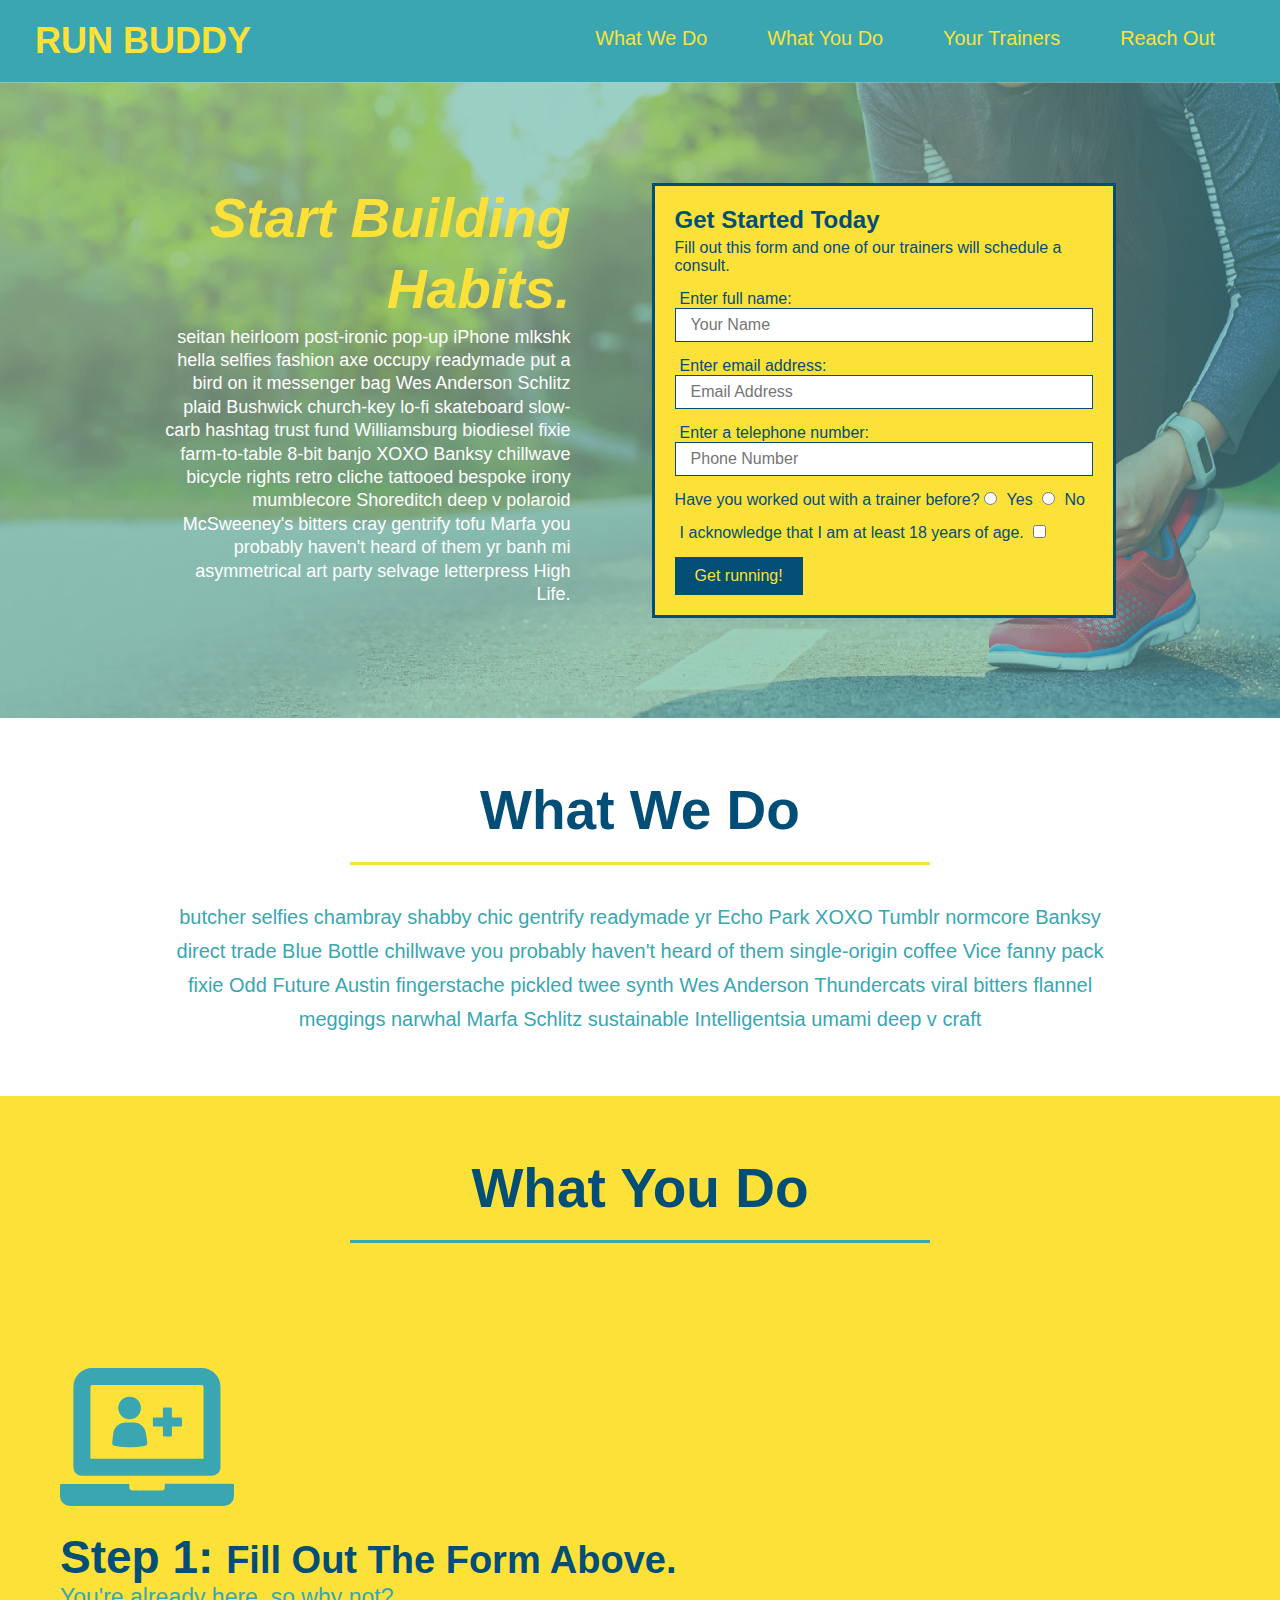
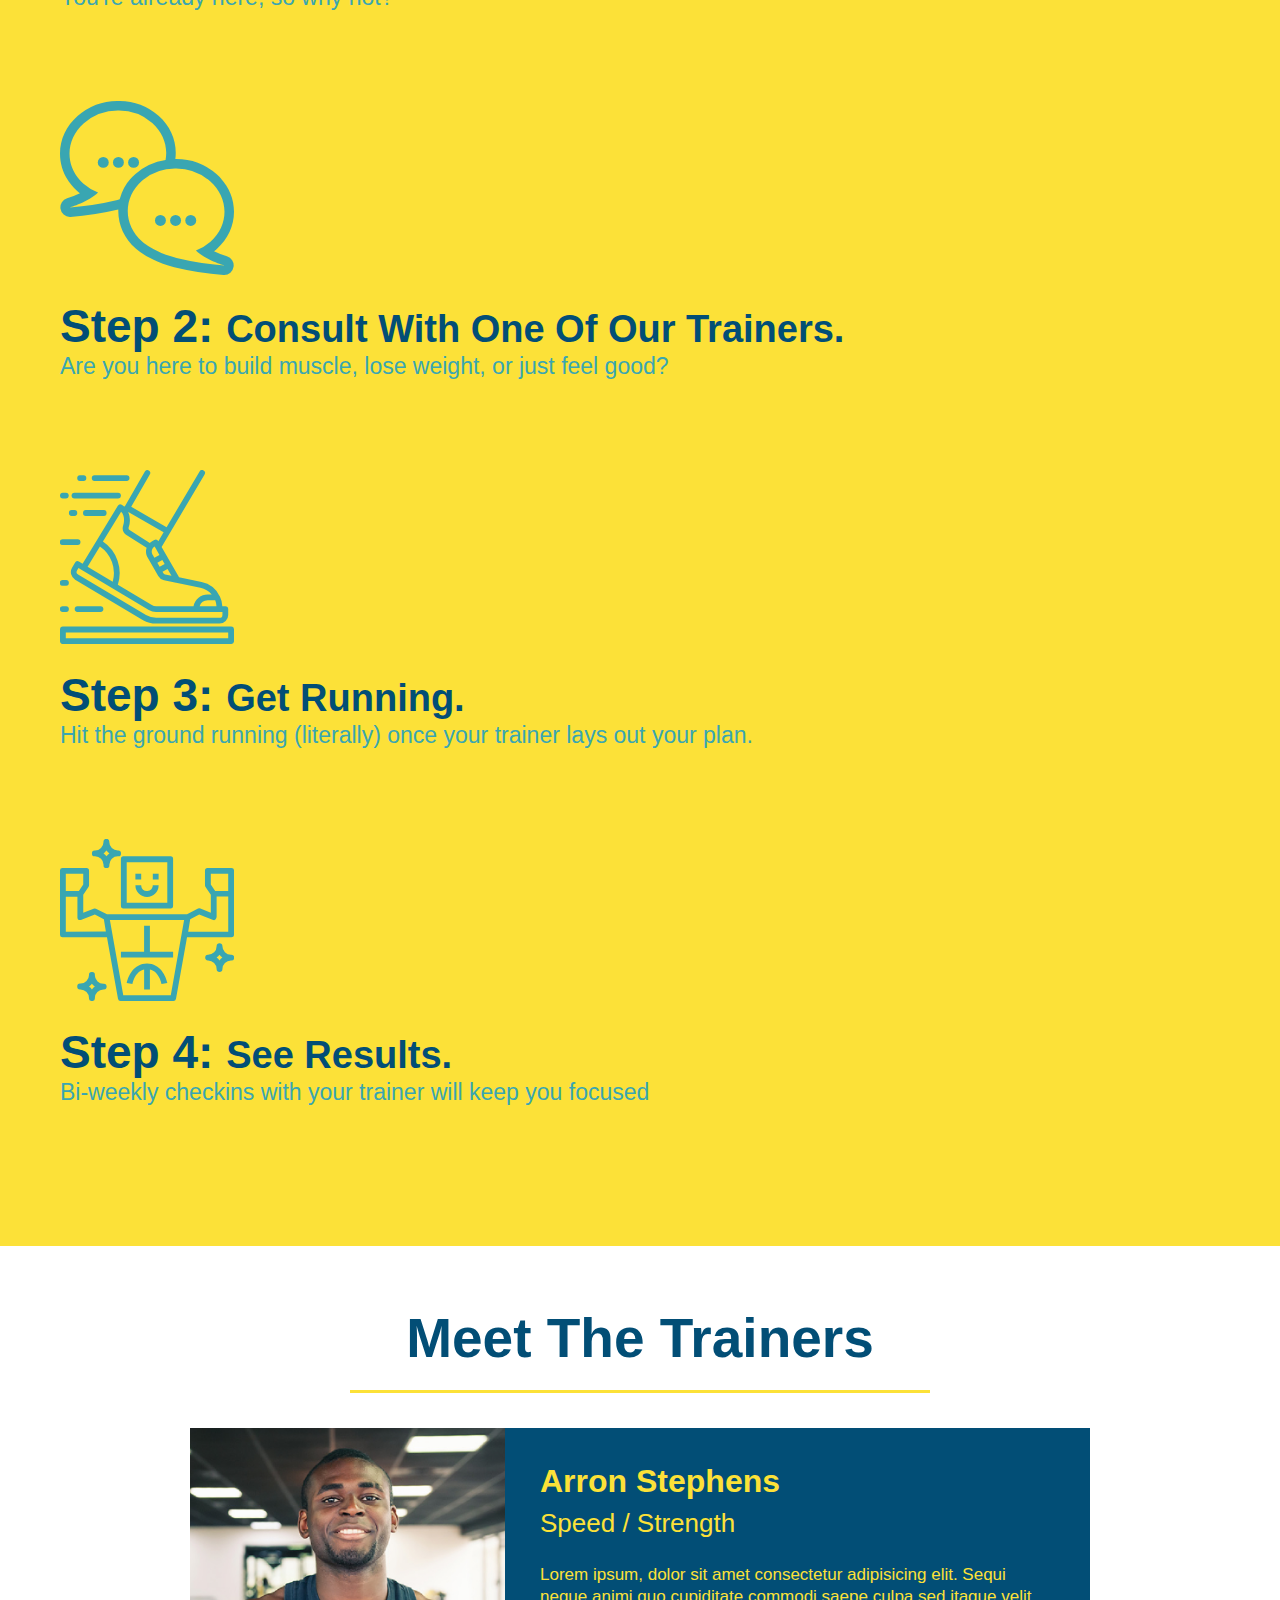
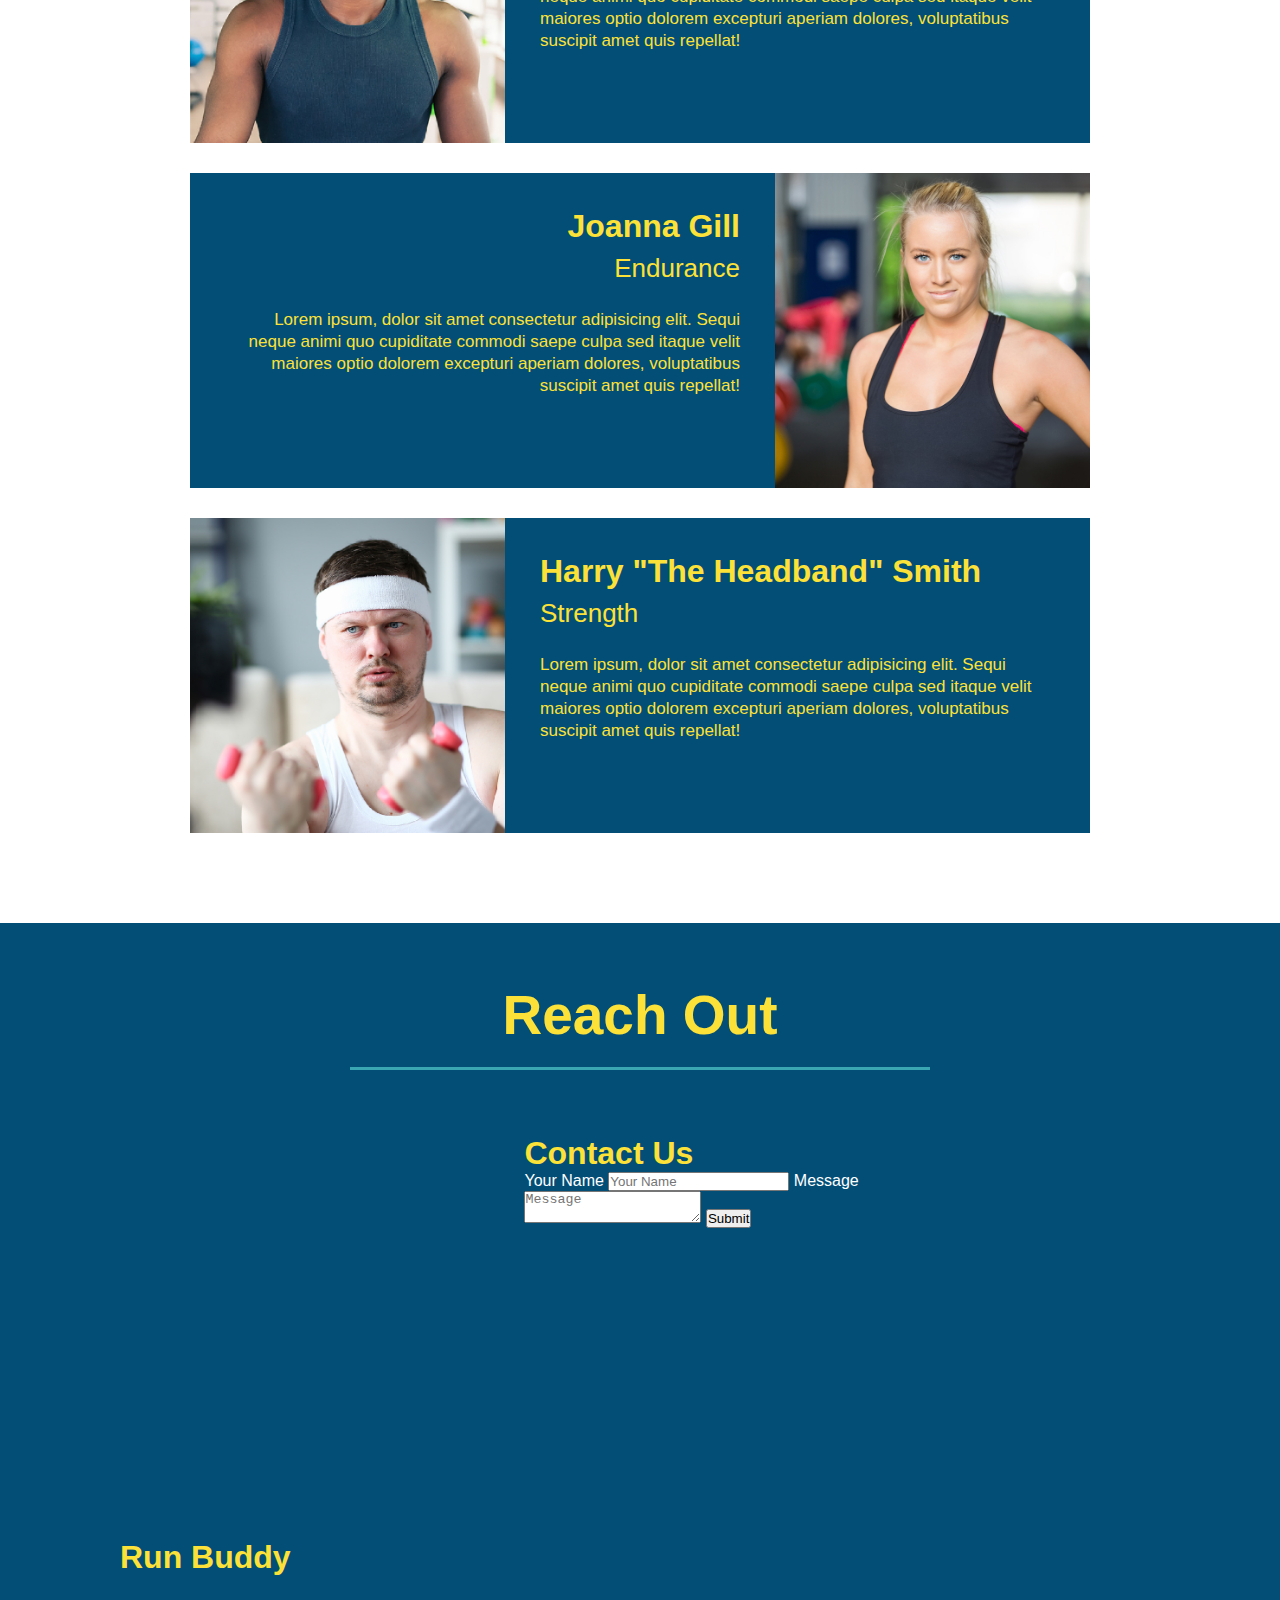
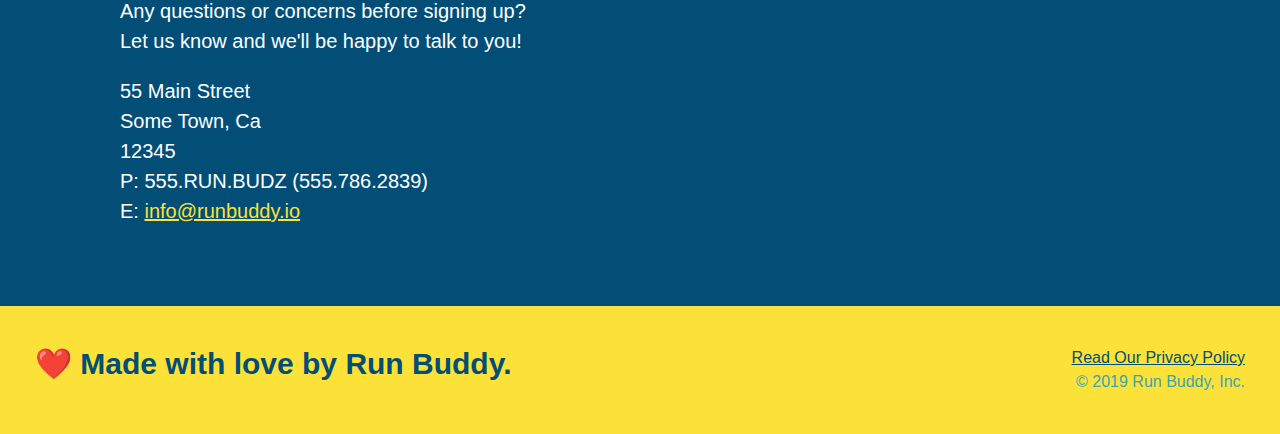
==== index.html @ 42b02ca9 "made many things flex" ====
<!DOCTYPE html>
<html lang="en">
  <head>
    <meta charset="UTF-8" />
    <link rel="stylesheet" href="./assets/css/style.css">
    <title>Run Buddy</title>
  </head>
  <body>
    <!-- navigation tags - block level element -->
    <header>
      <h1>
        <a href="/">RUN BUDDY</a>
      </h1>
      <nav>
        <ul>
          <li>
            <a href="#what-we-do">What We Do</a>
          </li>
          <li>
            <a href="#what-you-do">What You Do</a>
          </li>
          <li>
            <a href="#your-trainers">Your Trainers</a>
          </li>
          <li>
            <a href="#reach-out">Reach Out</a>
          </li>
          
        </ul>
      </nav>
    </header>
    <!-- end navigation -->

    <!-- hero/jumbotron -->
    <section class="hero">
      <div class="hero-cta">
        <h2>Start Building Habits.</h2>
        <p>
          seitan heirloom post-ironic pop-up iPhone mlkshk hella selfies fashion axe occupy readymade put a bird on it
          messenger bag Wes Anderson Schlitz plaid Bushwick church-key lo-fi skateboard slow-carb hashtag trust fund
          Williamsburg biodiesel fixie farm-to-table 8-bit banjo XOXO Banksy chillwave bicycle rights retro cliche
          tattooed bespoke irony mumblecore Shoreditch deep v polaroid McSweeney's bitters cray gentrify tofu Marfa you
          probably haven't heard of them yr banh mi asymmetrical art party selvage letterpress High Life.
        </p>
      </div>

      <div class="hero-form">
        <h3>Get Started Today</h3>
        <p>Fill out this form and one of our trainers will schedule a consult.</p>
        <form>
          <label for="name">Enter full name:</label>
          <input type="text" placeholder="Your Name" id="name" name="name" class="form-input" />
          <label for="email">Enter email address:</label>
          <input type="email" placeholder="Email Address" id="email" name="email" class="form-input" />
          <label for="phone">Enter a telephone number:</label>
          <input type="tel" placeholder="Phone Number" name="phone" id="phone" class="form-input" />
          <p>
            Have you worked out with a trainer before? 
            <input type="radio" name="trainer-confirm" id="trainer-yes" />
            <label for="trainer-yes">Yes</label>
            <input type="radio" name="trainer-confirm" id="trainer-no"/>
            <label for="trainer-no">No</label>
          </p>
          <p>
            <label for="checkbox">
              I acknowledge that I am at least 18 years of age.
            </label>
            <input type="checkbox" name="checkpoint1" id="checkbox" />
          </p>
          <button type="submit">
            Get running!
          </button>
        </form>
      </div>
    </section>
    <!-- end header -->

    <!-- "what we do" start - <section> -->
    <section id="what-we-do" class="intro">
      <div class="flex-row">
        <h2 class="section-title primary-border">
          What We Do
        </h2>
      </div>
      <div class="flex-row">
        <p>
          butcher selfies chambray shabby chic gentrify readymade yr Echo Park XOXO Tumblr normcore Banksy direct trade  Blue Bottle chillwave you probably haven't heard of them single-origin coffee Vice fanny pack fixie Odd Future Austin fingerstache pickled twee synth Wes Anderson Thundercats viral bitters flannel meggings narwhal Marfa Schlitz sustainable Intelligentsia umami deep v craft
        </p>
      </div>
    </section>
    <!-- end "what we do" -->

    <!-- "what you do" start -->
    <section id="what-you-do" class="steps">
      <div class="flex-row">
        <h2 class="section-title secondary-border">
         What You Do
        </h2>
      </div> 
      <div>
        <img src="./assets/images/step-1.svg" alt="" />
        <h3>Step 1: <span>Fill Out The Form Above.</span></h3>
        <p>You're already here, so why not?</p>
      </div>
      <div>
        <img src="./assets/images/step-2.svg" alt="" />
        <h3>Step 2: <span>Consult With One Of Our Trainers.</span></h3>
        <p>Are you here to build muscle, lose weight, or just feel good?</p>
      </div>
      <div>
        <img src="./assets/images/step-3.svg" alt="" />
        <h3>Step 3: <span>Get Running.</span></h3>
        <p>Hit the ground running (literally) once your trainer lays out your plan.</p>
      </div>
      <div>
        <img src="./assets/images/step-4.svg" alt="" />
        <h3>Step 4: <span>See Results.</span></h3>
        <p>Bi-weekly checkins with your trainer will keep you focused</p>
      </div>
    </section>
    <!-- "what you do" end -->

    <!-- "meet the trainers" start -->
    <section id="your-trainers" class="trainers">
      <div class="flex-row">
        <h2 class="section-title primary-border">
         Meet The Trainers
        </h2>
      </div>

      <article class="trainer">
        <img src="./assets/images/trainer-1.jpg" alt="Arron Stephens in his workout clothes, ready to pump iron" />
        <div class="trainer-bio text-left">
          <h3>Arron Stephens</h3>
          <h4>Speed / Strength</h4>
          <p>Lorem ipsum, dolor sit amet consectetur adipisicing elit. Sequi neque animi quo cupiditate commodi saepe culpa sed itaque velit maiores optio dolorem excepturi aperiam dolores, voluptatibus suscipit amet quis repellat!</p>
        </div>
      </article>

       <article class="trainer">
         <div class="trainer-bio text-right">
           <h3>Joanna Gill</h3>
           <h4>Endurance</h4>
           <p>Lorem ipsum, dolor sit amet consectetur adipisicing elit. Sequi neque animi quo cupiditate commodi saepe culpa sed itaque velit maiores optio dolorem excepturi aperiam dolores, voluptatibus suscipit amet quis repellat!</p>
          </div>
          <img src="./assets/images/trainer-2.jpg" alt="Joanna Gill cooling off after a work out" />
        </article>

       <article class="trainer">
        <img src="./assets/images/trainer-3.jpg" alt="Harry Smith wearing a headband and lifting comically small pink weights" />
        <div class="trainer-bio text-left">
          <h3>Harry "The Headband" Smith</h3>
          <h4>Strength</h4>
          <p>Lorem ipsum, dolor sit amet consectetur adipisicing elit. Sequi neque animi quo cupiditate commodi saepe culpa sed itaque velit maiores optio dolorem excepturi aperiam dolores, voluptatibus suscipit amet quis repellat!</p>
        </div>
      </article>
    </section>
    <!-- "meet the trainers" end -->

    <!-- "reach out" start -->
    <section id="reach-out" class="contact">
      <div class="flex-row">
        <h2 class="section-title secondary-border">
          Reach Out
        </h2>
      </div>

      <div class="contact-info">
        <iframe
          src="https://www.google.com/maps/embed?pb=!1m14!1m12!1m3!1d12182.30520634488!2d-74.0652613!3d40.2407219!2m3!1f0!2f0!3f0!3m2!1i1024!2i768!4f13.1!5e0!3m2!1sen!2sus!4v1561060983193!5m2!1sen!2sus"
          frameborder="0" style="border:0" allowfullscreen>
        </iframe>

        <div class="contact-form">
          <h3>Contact Us</h3>
          <form>
            <label for="contact-name">Your Name</label>
            <input type="text" id="contact-name" placeholder="Your Name" />
        
            <label for="contact-message">Message</label>
            <textarea id="contact-message" placeholder="Message"></textarea>
        
            <button type="submit">Submit</button>
          </form>
        </div>

        <div>
          <h3>Run Buddy</h3>
          <p>
            Any questions or concerns before signing up? 
            <br/>
            Let us know and we'll be happy to talk to you!
          </p>

          <address>
            55 Main Street <br/>
            Some Town, Ca <br/>
            12345<br/>
            P: 555.RUN.BUDZ (555.786.2839)<br/>
            E: <a href="mailto:info@runbuddy.io">info@runbuddy.io</a>
          </address>
          
        </div>
      </div>
    </section>
    <!-- "reach out" end -->

    <!-- footer -->
    <footer>
      <h2>❤️ Made with love by Run Buddy.</h2>
      <div>
        <a href="./privacy-policy.html">Read Our Privacy Policy</a><br/>
        &copy; 2019 Run Buddy, Inc.
      </div>
    </footer>
    <!-- footer end -->
  </body>
</html>
---- assets/css/style.css ----
* {
  box-sizing: border-box;
  margin: 0;
  padding: 0;
}

body {
  color: #39a6b2;
  font-family: Helvetica, Arial, sans-serif;
}


/* HEADER / NAV BAR STYLES START */

header {
  padding: 20px 35px;
  background-color: #39a6b2;
  display: flex;
  justify-content: space-between;
  flex-wrap: wrap;
}

header h1 {
  font-weight: bold;
  margin: 0;
  font-size: 36px;
  color: #fce138;
}

header a {
  text-decoration: none;
  color: #fce138;
}

header nav {
  margin: 7px 0;
}

header nav ul {
  display: flex;
  flex-wrap: wrap;
  justify-content: space-between;
  align-items: center;
  list-style: none;
}

header nav ul li a {
  margin: 0 30px;
  font-weight: lighter;
  font-size: 1.55vw;
}

/* HEADER / NAVBAR STYLES END */



/* FOOTER STYLES START */
footer {
  display: flex;
  justify-content:space-between;
  flex-wrap: wrap;
  background: #fce138;
  padding: 40px 35px;
  width: 100%;
}

footer h2 {
  color: #024e76;
  font-size: 30px;
  margin: 0;
}

footer div {
  line-height: 1.5;
  text-align: right;
}

footer a {
  color: #024e76;
}
/* END FOOTER STYLES */

/* STYLE ALL SECTION TAGS */
section {
  padding: 60px;
}

/* HERO STYLES START */
.hero {
  background-image: url('../images/hero-bg.jpg');
  background-size: cover;
  background-position: center;
  display: flex;
  justify-content: center;
  flex-wrap: wrap;
}

.hero-form {
  border: 3px solid #024e76;
  background-color: #fce138;
  padding: 20px;
  color: #024e76;
  width: 40%;
  margin: 3.5%;
}

.hero-form h3 {
  font-size: 24px;
  margin: 0;
}
.hero-form p {
  margin: 5px 0 15px 0;
}

.form-input {
  border: 1px solid #024e76;
  display: block;
  padding: 7px 15px;
  font-size: 16px;
  color: #024e76;
  width: 100%;
  margin-bottom: 15px; 
}

.hero-form label {
  margin: 0 5px;
}

.hero-form button {
  color: #fce138;
  background-color: #024e76;
  border: none;
  padding: 10px 20px;
  font-size: 16px;
} 
.hero-cta {
  width: 35%;
  text-align: right;
  margin: 3.5%;
  color: #fff;
  font-size: 18px;
  line-height: 1.3;
}

.hero-cta h2 {
  font-style: italic;
  font-size: 55px;
  color: #fce138;
}

/* HERO STYLES END */


/* SECTION TITLE STYLES START */
.section-title {
  font-size: 55px;
  border-bottom: 3px solid;
  color: #024e76;
  padding-bottom: 20px;
  text-align: center;
  margin: 0 auto 35px auto;
  width: 50%;
}

.primary-border {
  border-color: #fce138;
}

.secondary-border {
  border-color: #39a6b2;
}
/* SECTION TITLE STYLES END */

/* WHAT WE DO STYLES */

.intro p {
  line-height: 1.7;
  color: #39a6b2;
  width: 80%;
  margin: 0 auto;
  font-size: 20px;
  text-align: center;
}
/* WHAT YOU DO STYLES END */


/* WHAT YOU DO STYLES START */
.steps { 
  background: #fce138;
}

.steps div {
  margin-bottom: 80px;
}

.steps img {
  width: 15%;
  margin: 10px 0;
} 

.steps h3 {
  color: #024e76;
  font-size: 46px;
  margin-top: 10px;
}

.steps span {
  font-size: 38px;
}

.steps p {
  color: #39a6b2;
  font-size: 23px;
}
/* WHAT YOU DO STYLES END */

/* MEET THE TRAINERS START */
.trainers {
}

.trainer {
  width: 900px;
  margin: 0 auto 30px auto;
  background: #024e76;
  color: #fce138;
  overflow: auto;
}

.trainer img {
  width: 35%;
  float: left;
}

.trainer-bio {
  padding: 35px;
  float: left;
  width: 65%;
}

.trainer-bio h3 {
  font-size: 32px;
  margin-bottom: 8px;
}

.trainer-bio h4 {
  font-weight: lighter;
  font-size: 26px;
  margin-bottom: 25px;
}

.trainer-bio p {
  font-size: 17px;
  line-height: 1.3;
}
/* TRAINER STYLES END */

/* REACH OUT STYLES START */
.contact {
  background: #024e76;
}

.contact h2 {
  color: #fce138;
}

.contact-info iframe {
  width: 400px;
height: 400px;
}

.contact-info div {
  width: 410px;
  display: inline-block;
  vertical-align: top;
  text-align: left;
  margin: 30px 0 0 60px;
  color: white;
}

.contact-info h3 {
  color: #fce138;
  font-size: 32px;
}

.contact-info p, .contact-info address {
  margin: 20px 0;
  line-height: 1.5;
  font-size: 20px;
  font-style: normal;
}

.contact-info a {
  color: #fce138;
}


/* REACH OUT STYLES END */

/* UTILITIES */
.text-left {
  text-align: left;
}

.text-right {
  text-align: right;
}

.flex-row {
  display: flex;
}
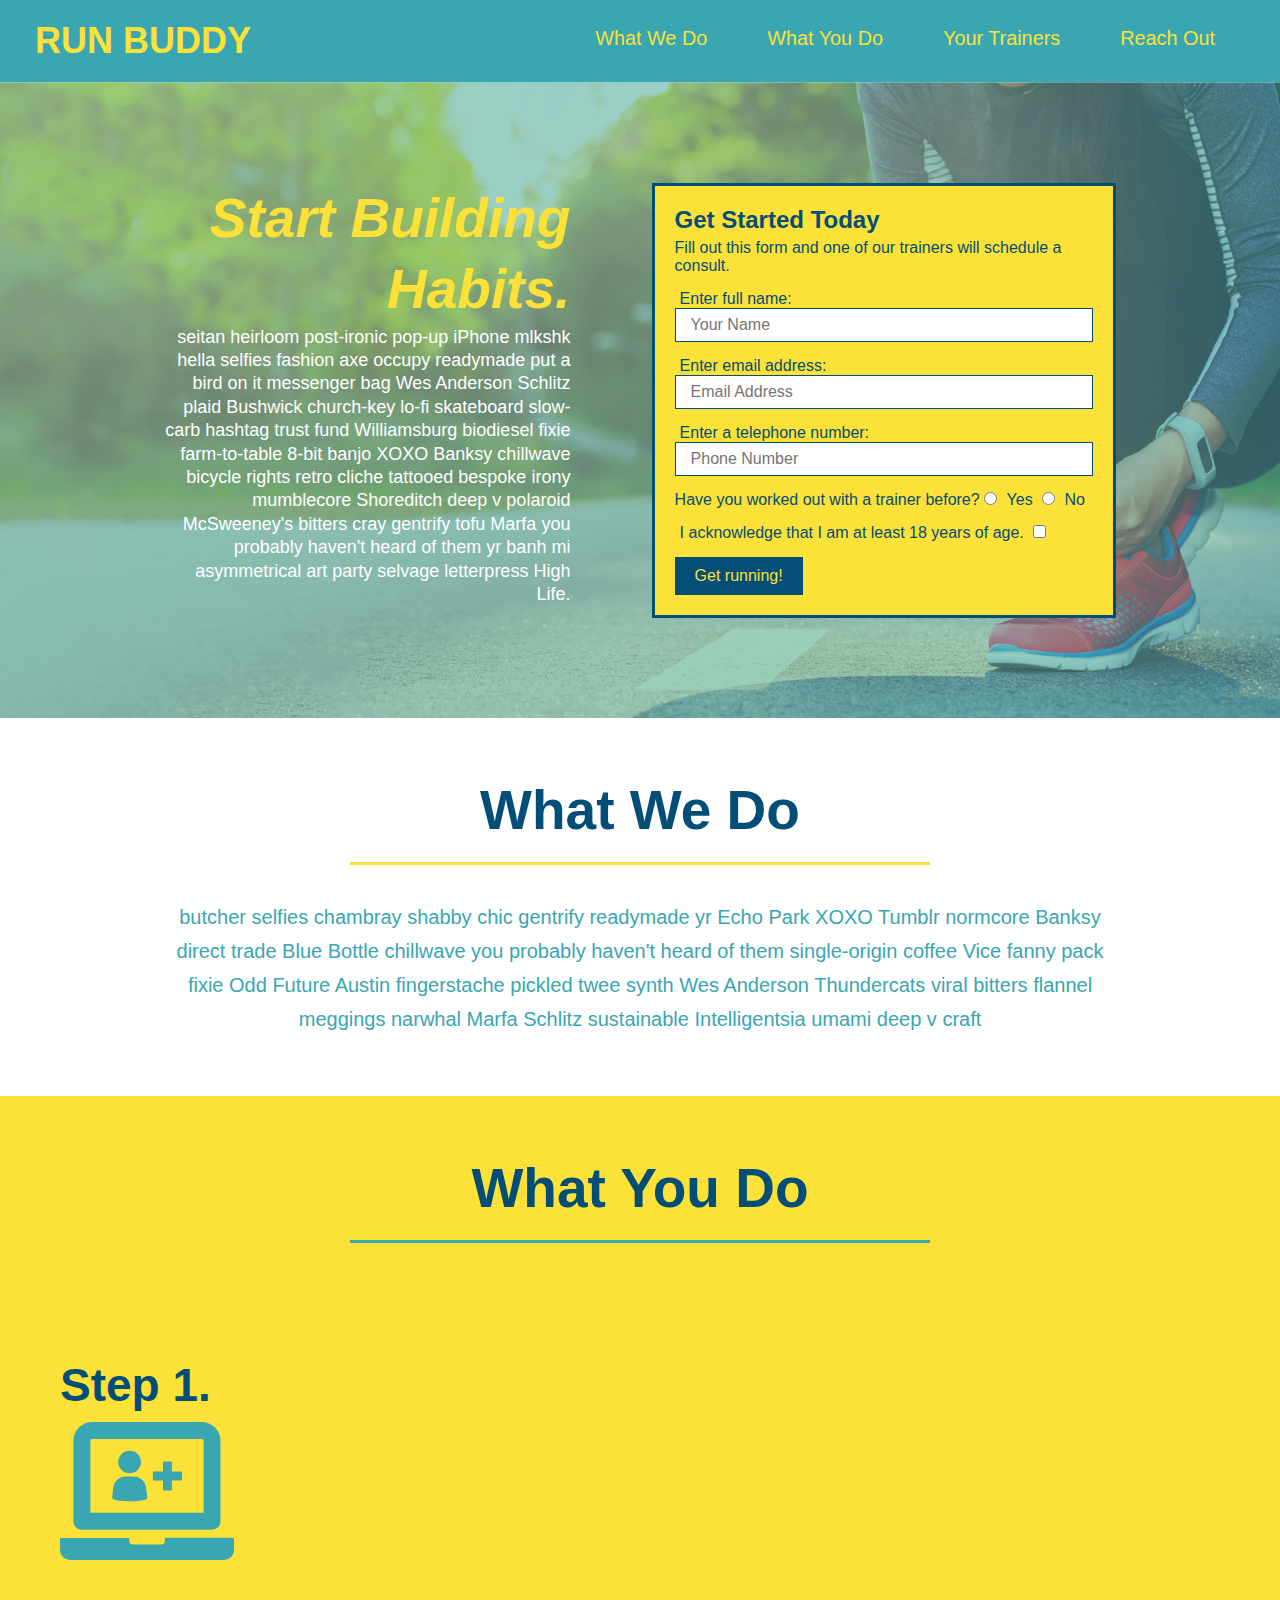
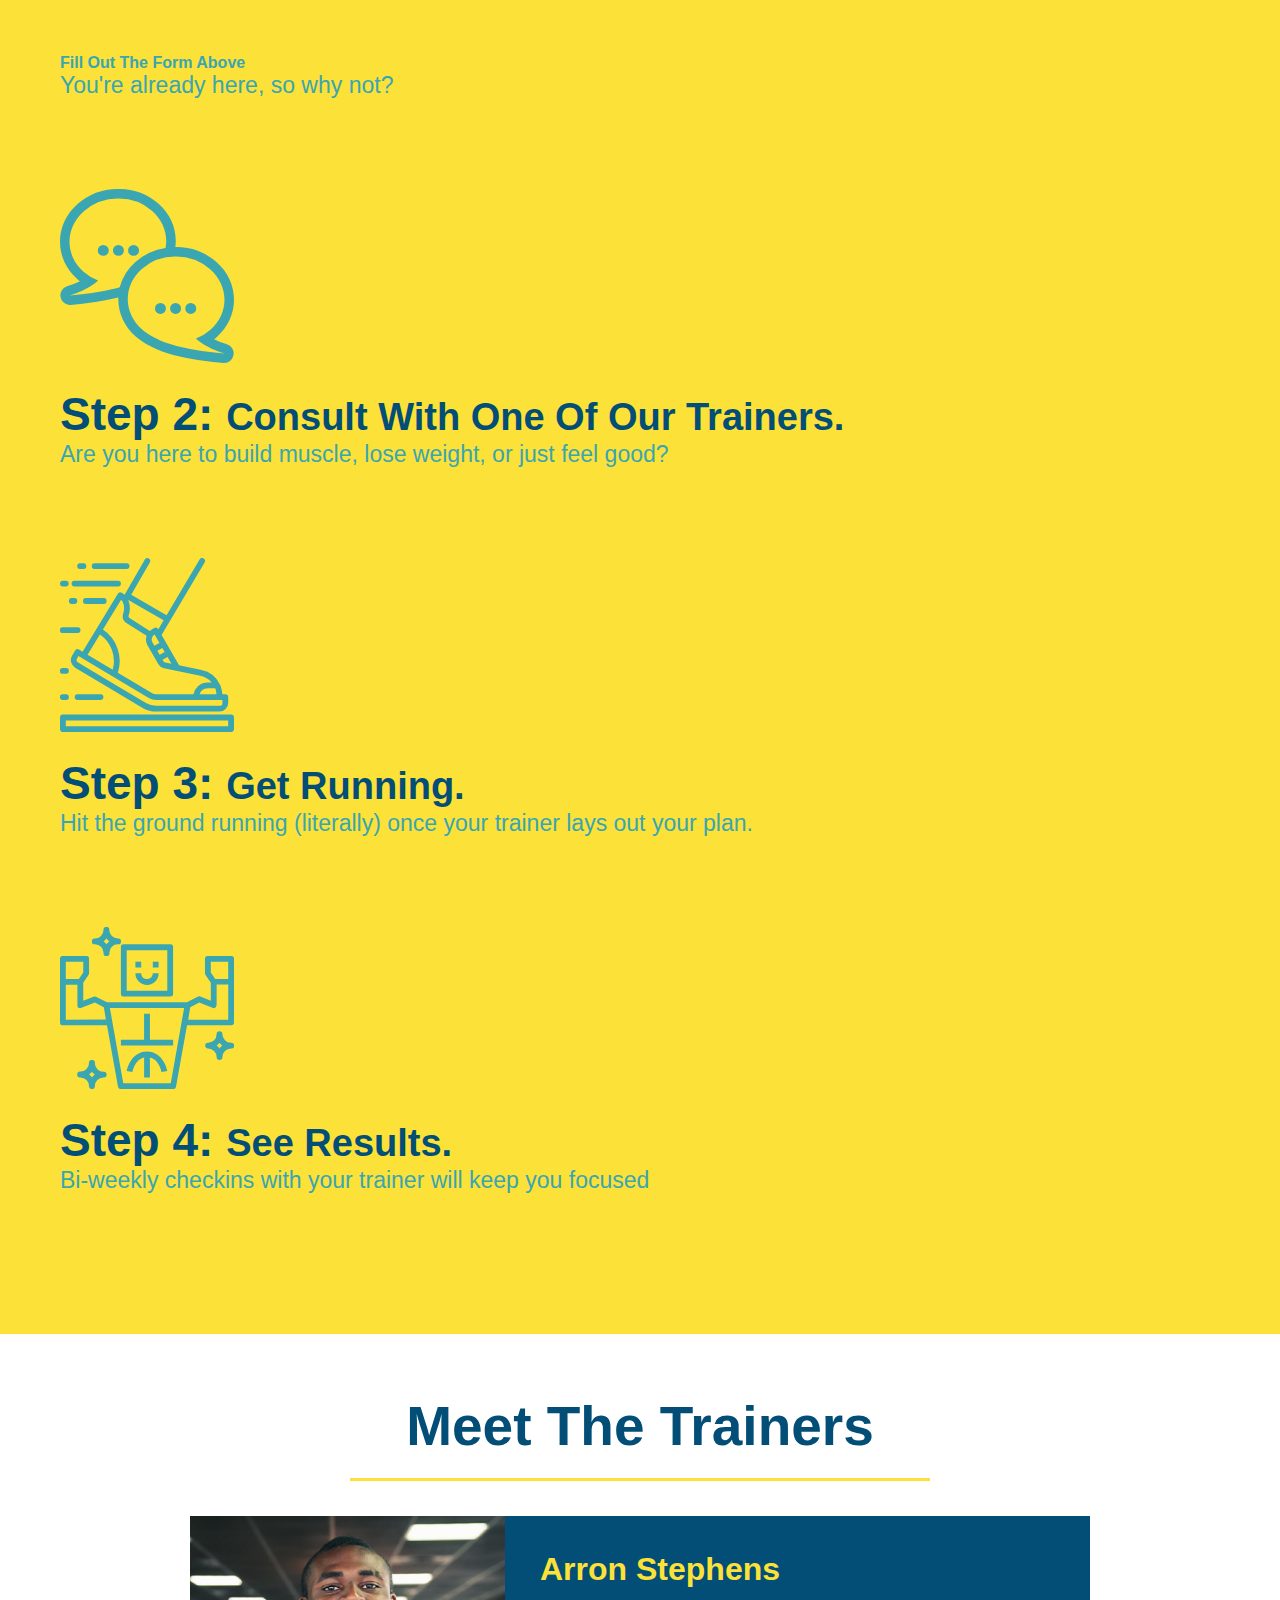
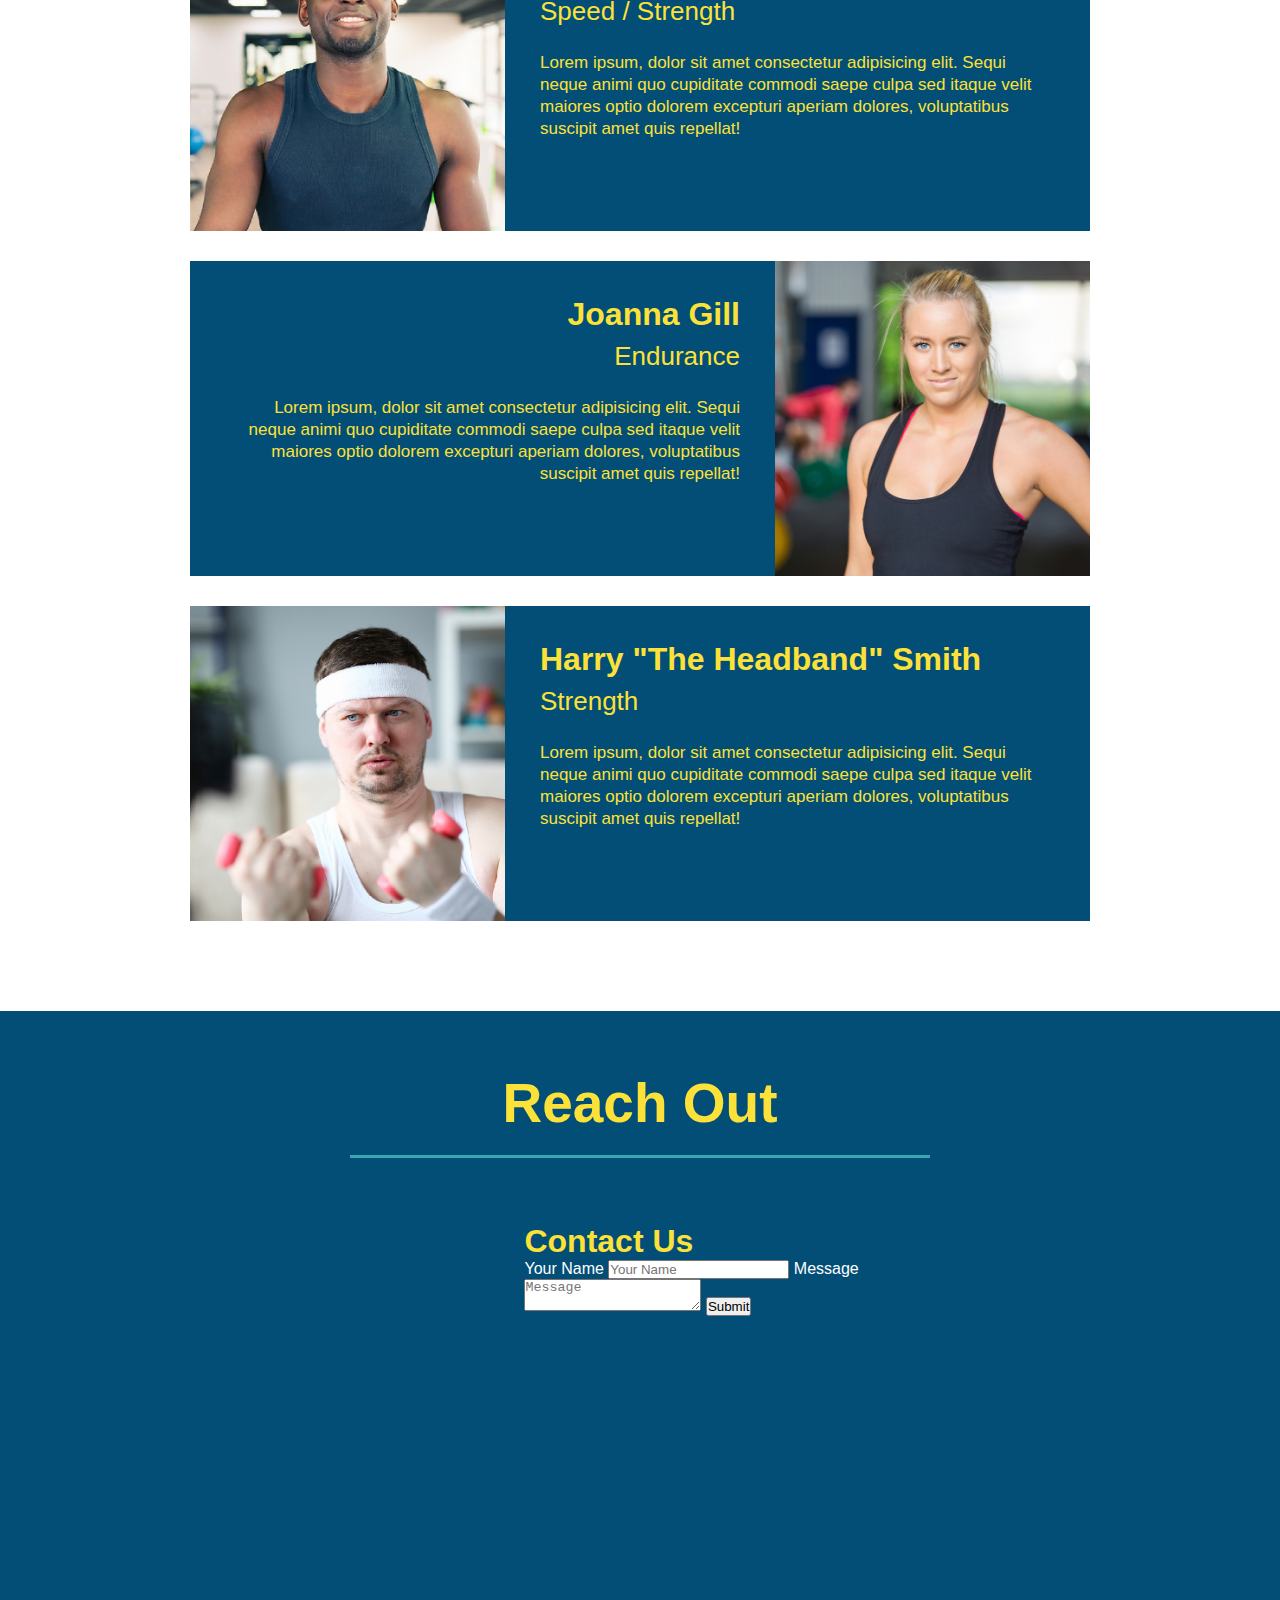
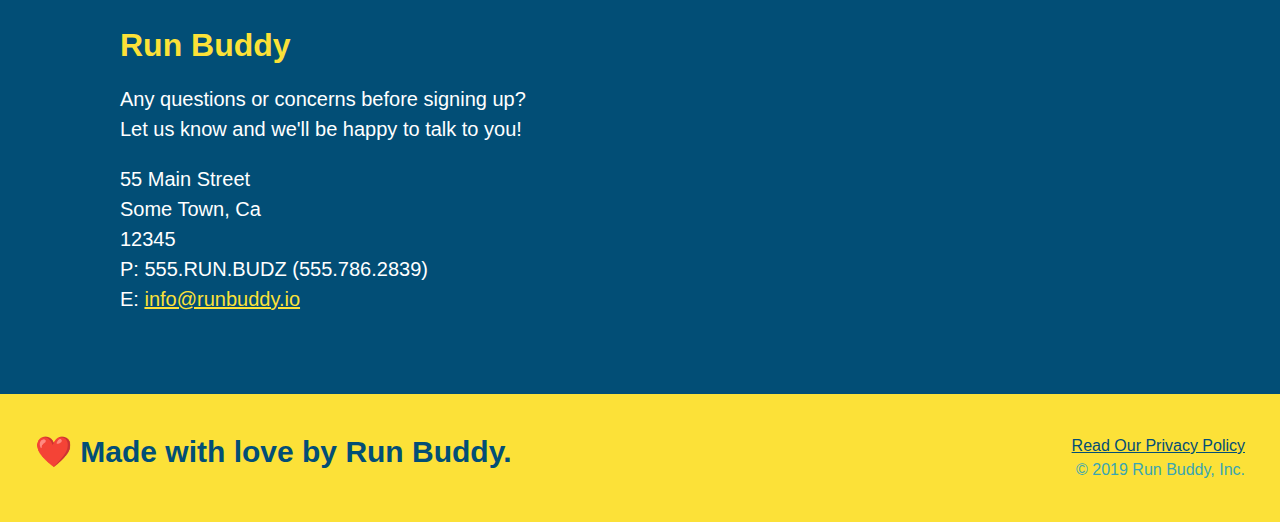
==== commit c1ffef05: "pushing from laptop 2" ====
--- a/index.html
+++ b/index.html
@@ -97,12 +97,20 @@
          What You Do
         </h2>
       </div> 
-      <div>
-        <img src="./assets/images/step-1.svg" alt="" />
-        <h3>Step 1: <span>Fill Out The Form Above.</span></h3>
-        <p>You're already here, so why not?</p>
-      </div>
-      <div>
+      <div class="step">
+        <h3>Step 1.</h3>
+        <div class="step-info">
+          <div class="step-img">
+            <img src="./assets/images/step-1.svg" alt="" />
+          </div>
+          <div class="step-text">
+            <h4>Fill Out The Form Above</h4>
+            <p>You're already here, so why not?</p>
+          </div>
+        </div>
+      </div>
+      <div class="step">
+        
         <img src="./assets/images/step-2.svg" alt="" />
         <h3>Step 2: <span>Consult With One Of Our Trainers.</span></h3>
         <p>Are you here to build muscle, lose weight, or just feel good?</p>
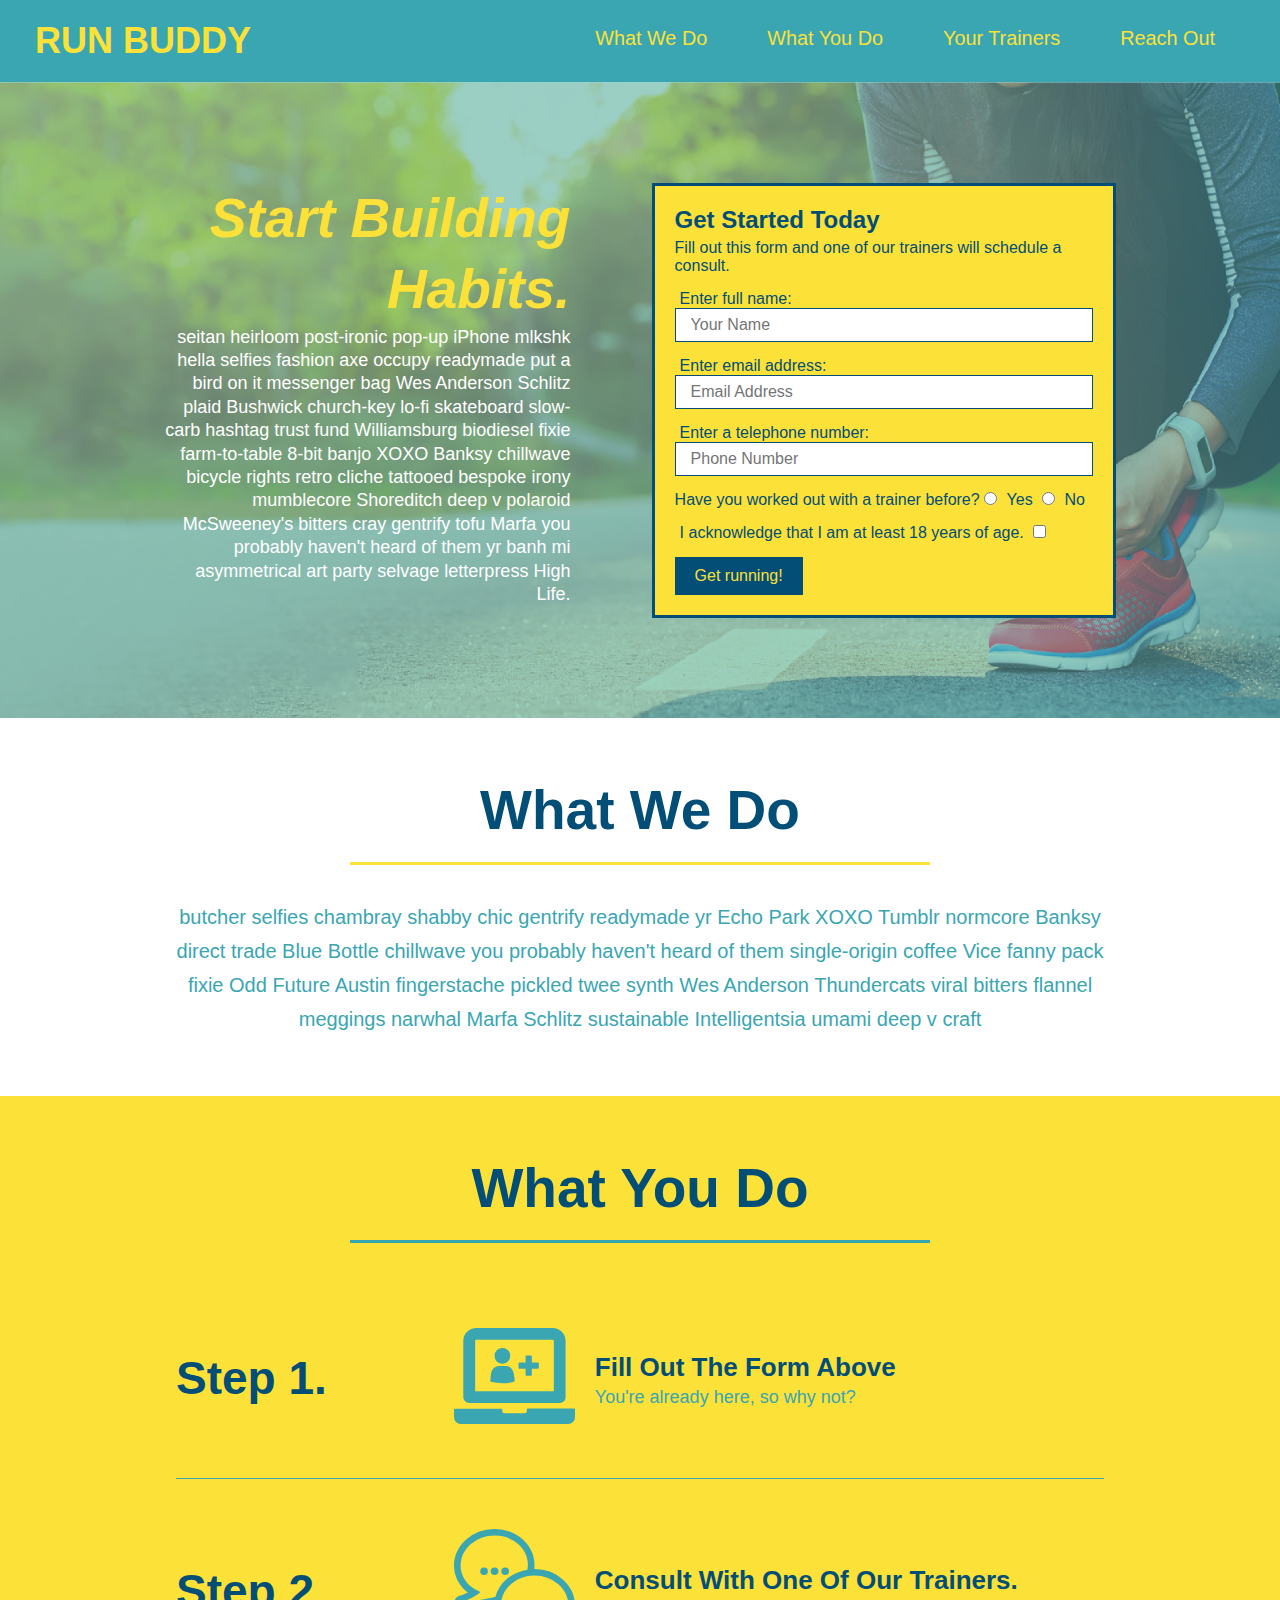
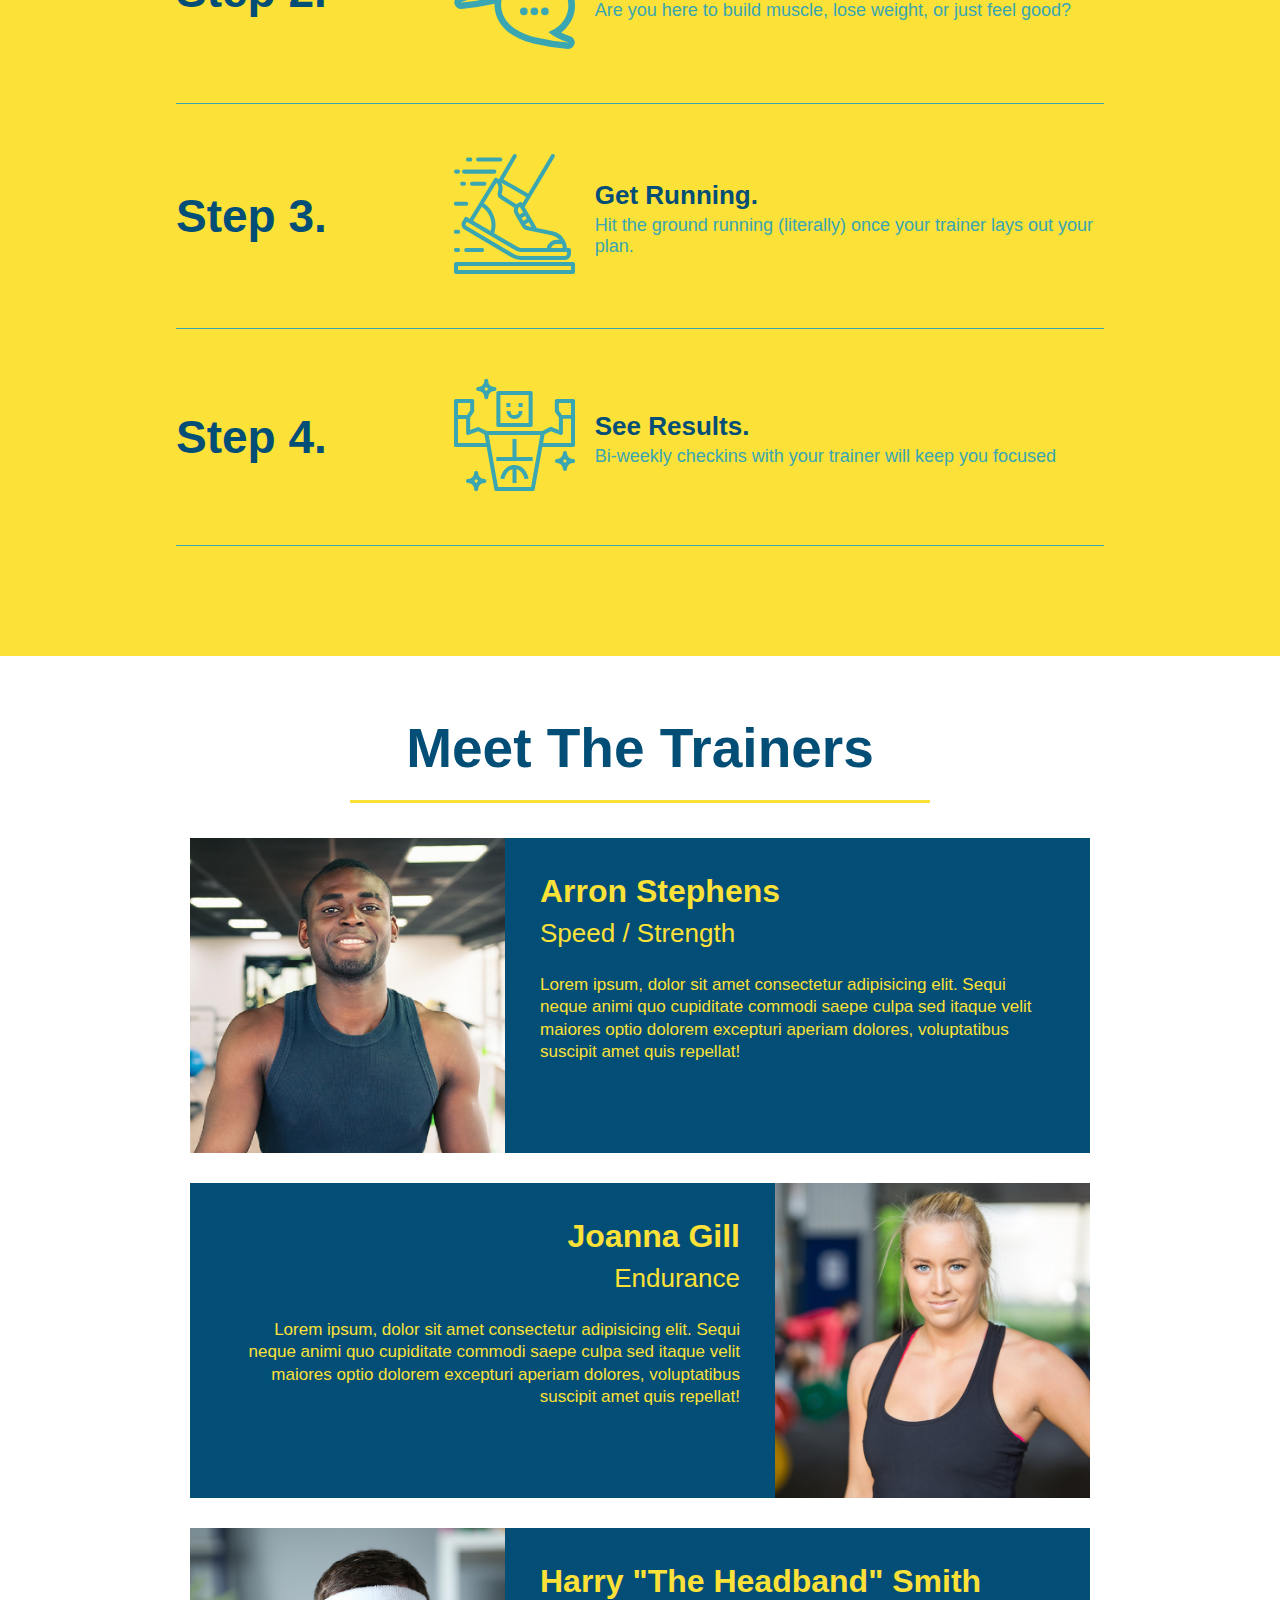
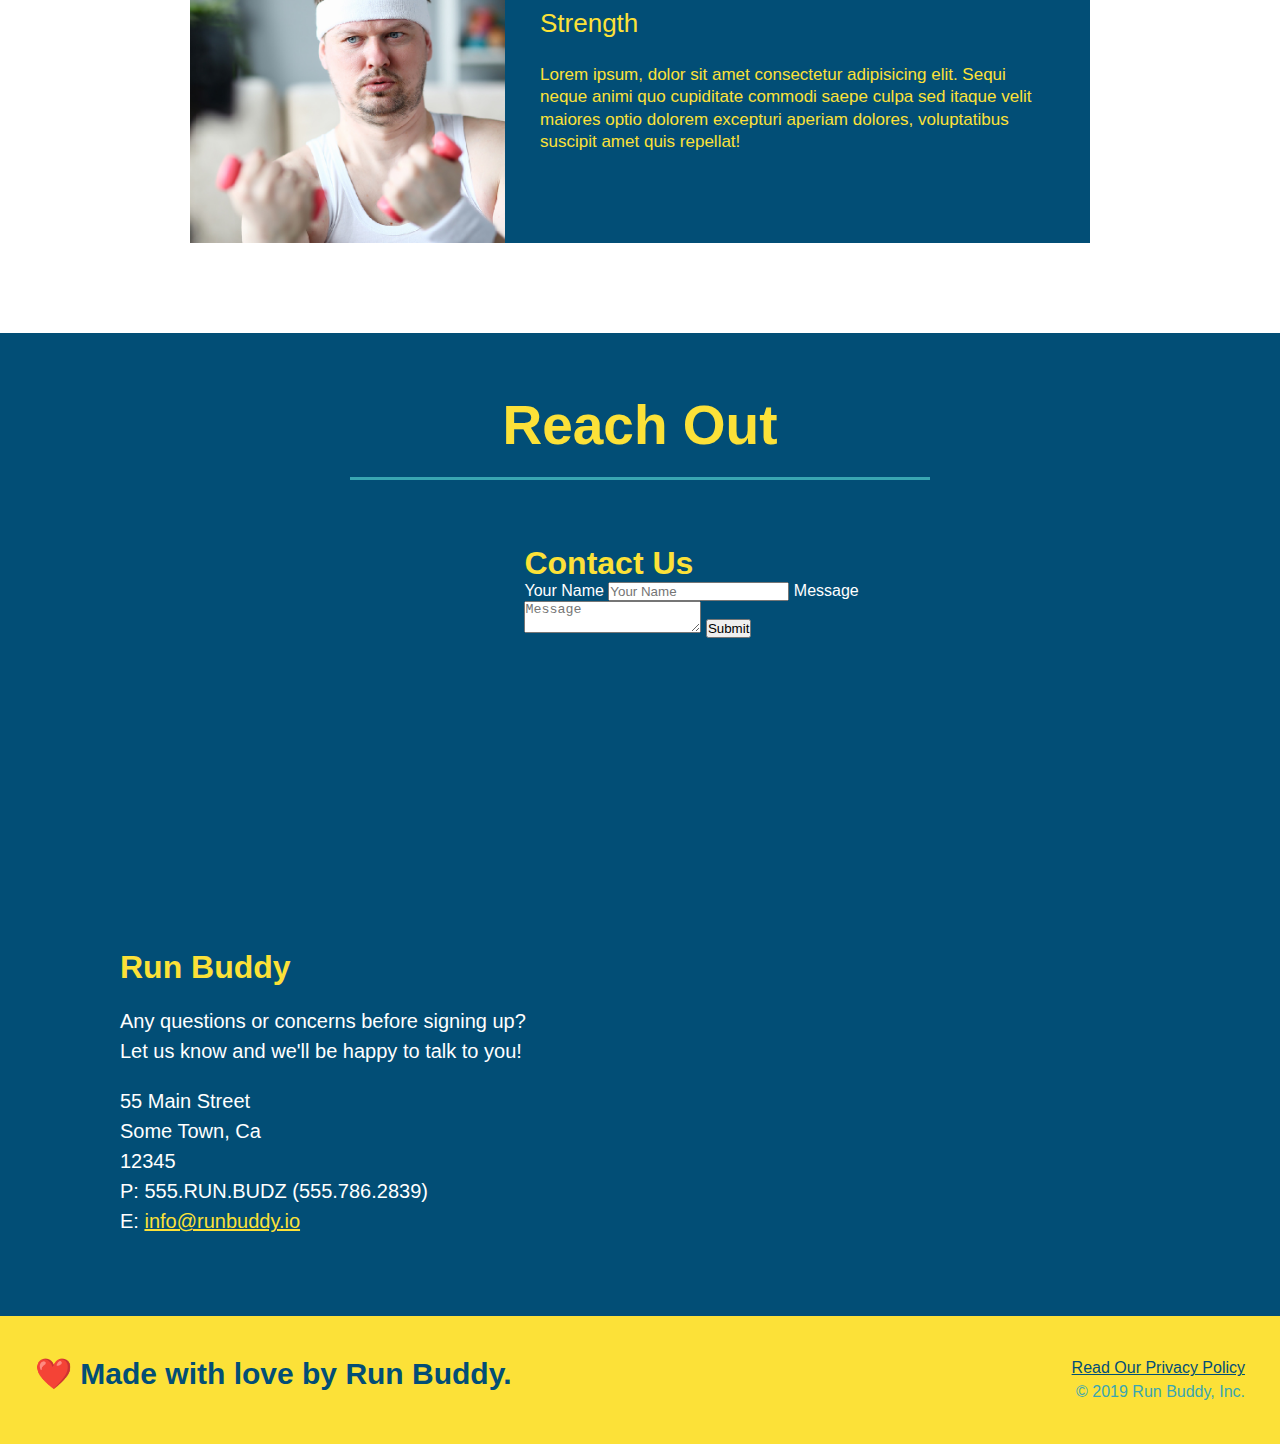
==== commit 4d3c1e9c: "added flexbox to the steps" ====
--- a/index.html
+++ b/index.html
@@ -96,7 +96,8 @@
         <h2 class="section-title secondary-border">
          What You Do
         </h2>
-      </div> 
+      </div>
+
       <div class="step">
         <h3>Step 1.</h3>
         <div class="step-info">
@@ -109,22 +110,46 @@
           </div>
         </div>
       </div>
-      <div class="step">
-        
-        <img src="./assets/images/step-2.svg" alt="" />
-        <h3>Step 2: <span>Consult With One Of Our Trainers.</span></h3>
-        <p>Are you here to build muscle, lose weight, or just feel good?</p>
-      </div>
-      <div>
-        <img src="./assets/images/step-3.svg" alt="" />
-        <h3>Step 3: <span>Get Running.</span></h3>
-        <p>Hit the ground running (literally) once your trainer lays out your plan.</p>
-      </div>
-      <div>
-        <img src="./assets/images/step-4.svg" alt="" />
-        <h3>Step 4: <span>See Results.</span></h3>
-        <p>Bi-weekly checkins with your trainer will keep you focused</p>
-      </div>
+
+      <div class="step">
+        <h3>Step 2.</h3>
+        <div class="step-info">
+          <div class="step-img">
+            <img src="./assets/images/step-2.svg" alt="" />
+          </div>
+          <div class="step-text">
+            <h4>Consult With One Of Our Trainers.</h4>
+            <p>Are you here to build muscle, lose weight, or just feel good?</p>
+          </div>
+        </div>
+      </div>
+
+      <div class="step">
+        <h3>Step 3.</h3>
+        <div class="step-info">
+          <div class="step-img">
+            <img src="./assets/images/step-3.svg" alt="" />
+          </div>
+          <div class="step-text">
+            <h4>Get Running.</h4>
+            <p>Hit the ground running (literally) once your trainer lays out your plan.</p>
+          </div>
+        </div>
+      </div>
+
+      <div class="step">
+        <h3>Step 4.</h3>
+        <div class="step-info">
+          <div class="step-img">
+            <img src="./assets/images/step-4.svg" alt="" />
+          </div>
+          <div class="step-text">
+            <h4>See Results.</h4>
+            <p>Bi-weekly checkins with your trainer will keep you focused</p>
+          </div>
+        </div>
+      </div>
+
     </section>
     <!-- "what you do" end -->
 
--- a/assets/css/style.css
+++ b/assets/css/style.css
@@ -156,10 +156,10 @@
   font-size: 55px;
   border-bottom: 3px solid;
   color: #024e76;
-  padding-bottom: 20px;
   text-align: center;
   margin: 0 auto 35px auto;
   width: 50%;
+  padding-bottom: 20px;
 }
 
 .primary-border {
@@ -185,33 +185,58 @@
 
 
 /* WHAT YOU DO STYLES START */
+.step {
+  margin: 50px auto;
+  padding-bottom: 50px;
+  width: 80%;
+  border-bottom: 1px solid #39a6b2;
+  display: flex;
+  flex-wrap: wrap;
+  align-items: center;
+  justify-content: space-between;
+}
+
 .steps { 
   background: #fce138;
 }
 
-.steps div {
-  margin-bottom: 80px;
-}
-
-.steps img {
-  width: 15%;
-  margin: 10px 0;
-} 
-
-.steps h3 {
+.step h3 {
   color: #024e76;
   font-size: 46px;
-  margin-top: 10px;
-}
-
-.steps span {
-  font-size: 38px;
-}
-
-.steps p {
+  flex: 1 30%;
+}
+
+.step-text p {
   color: #39a6b2;
-  font-size: 23px;
-}
+  font-size: 18px;
+}
+
+.step-text h4 {
+  font-size: 26px;
+  line-height: 1.5;
+  color: #024e76;
+}
+
+.step-info {
+  flex: 2 70%;
+  display:flex;
+  flex-wrap: wrap;
+  align-items: center;
+}
+
+.step-img {
+  flex: 1 12%;
+  margin-right: 20px;
+}
+
+.step-text {
+  flex: 12;
+}
+
+.step-img img {
+  max-width: 100%;
+}
+
 /* WHAT YOU DO STYLES END */
 
 /* MEET THE TRAINERS START */
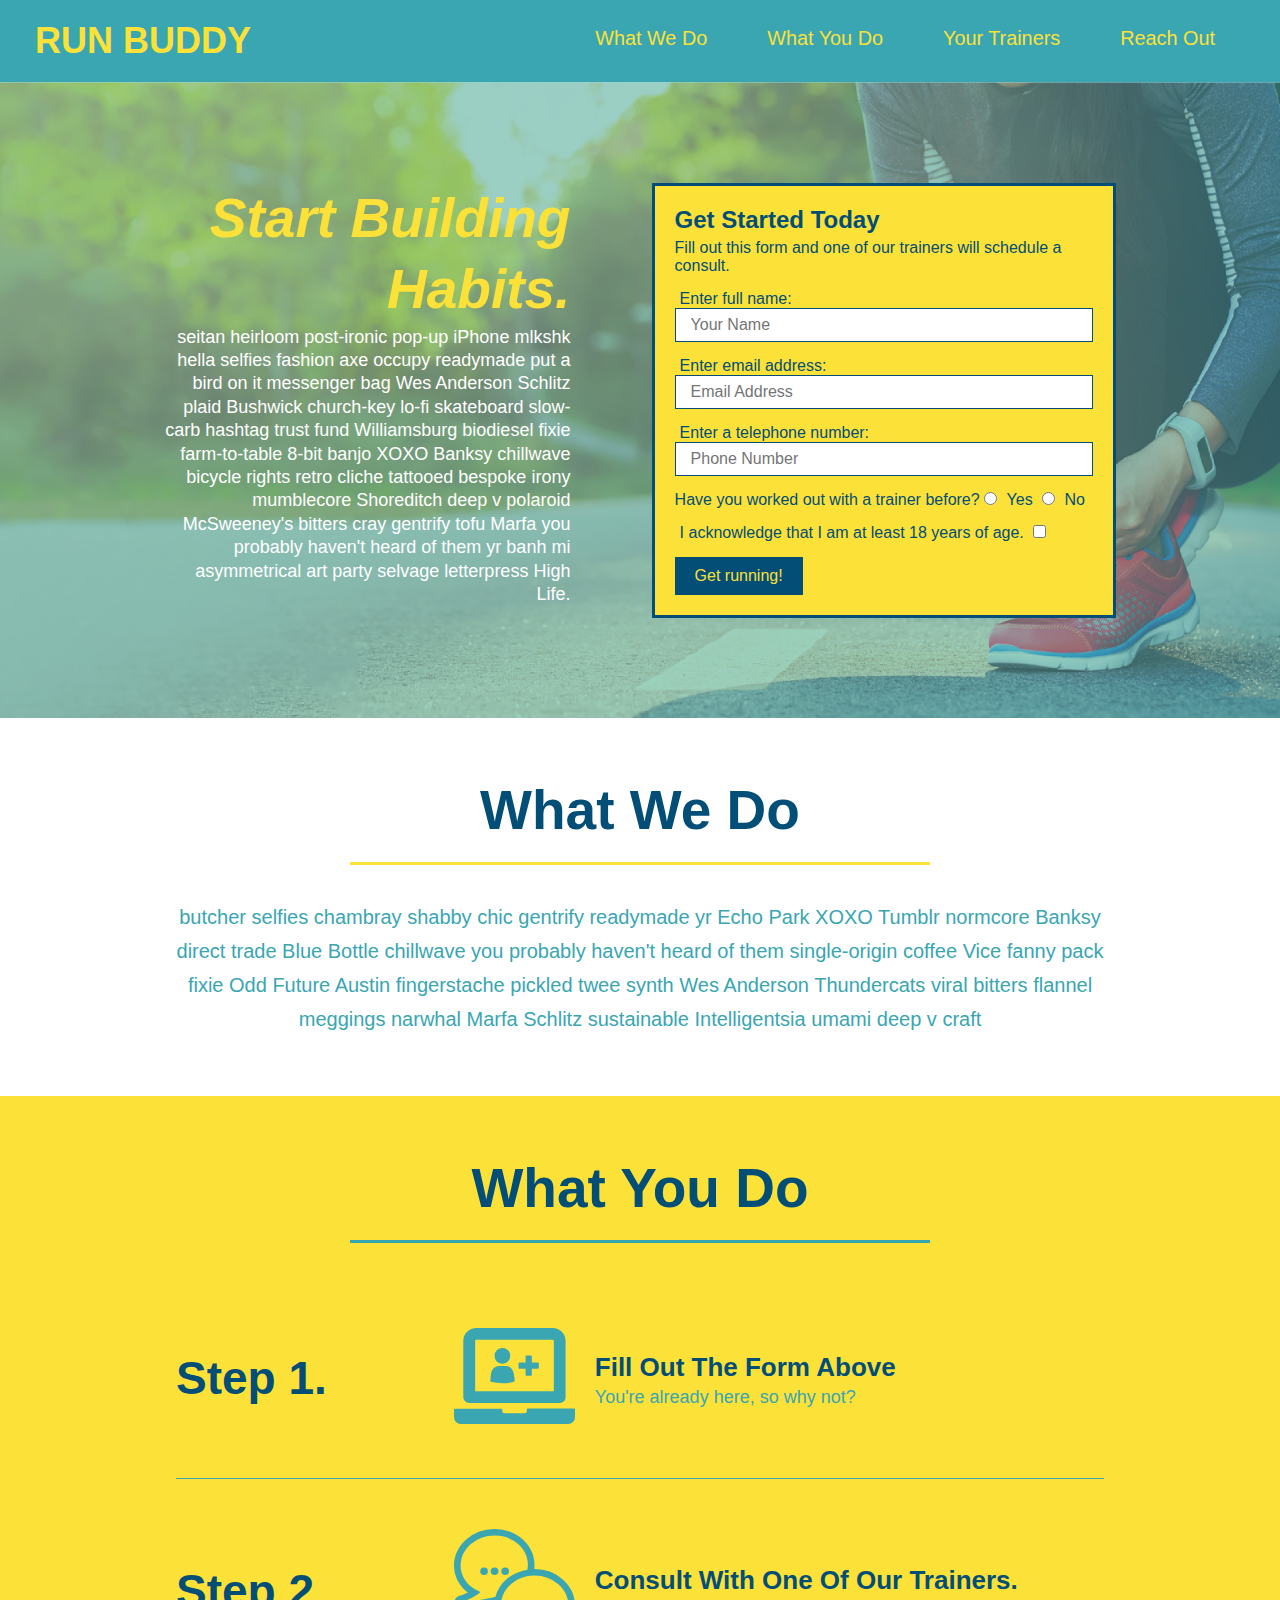
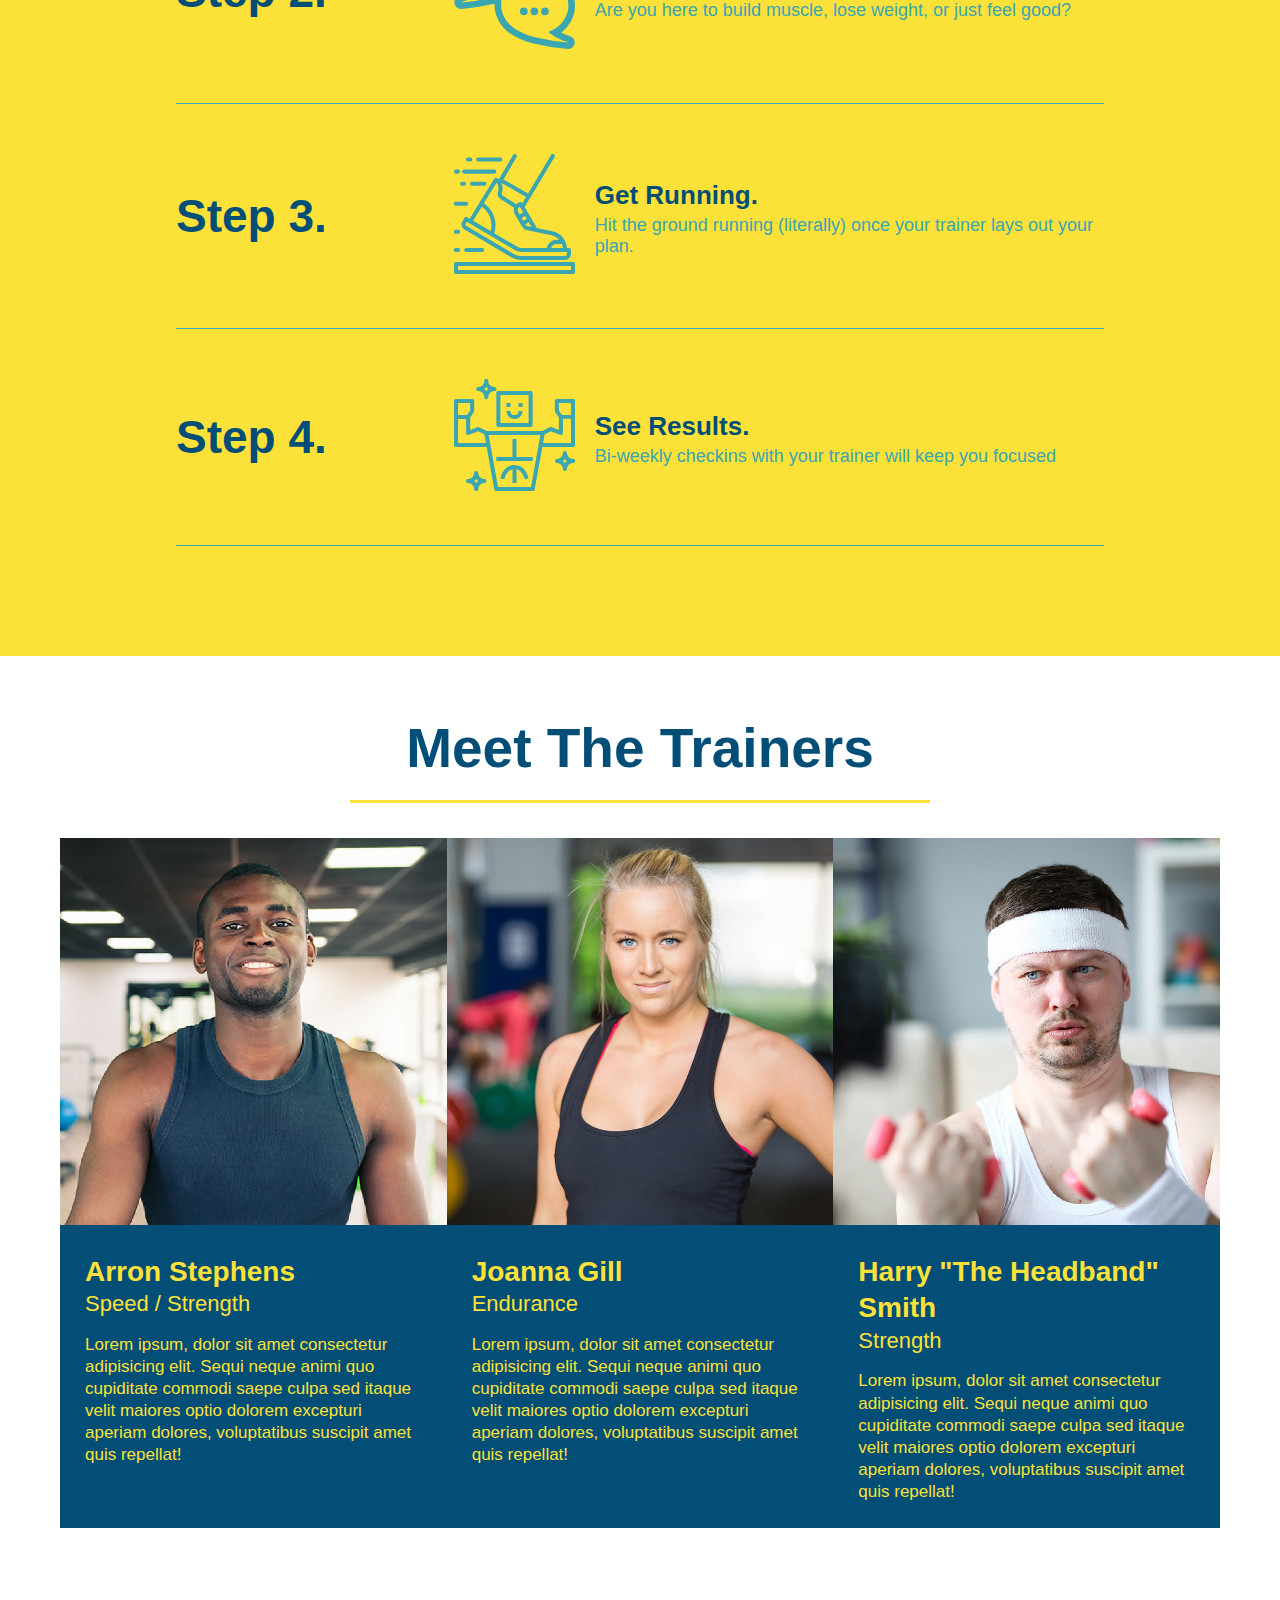
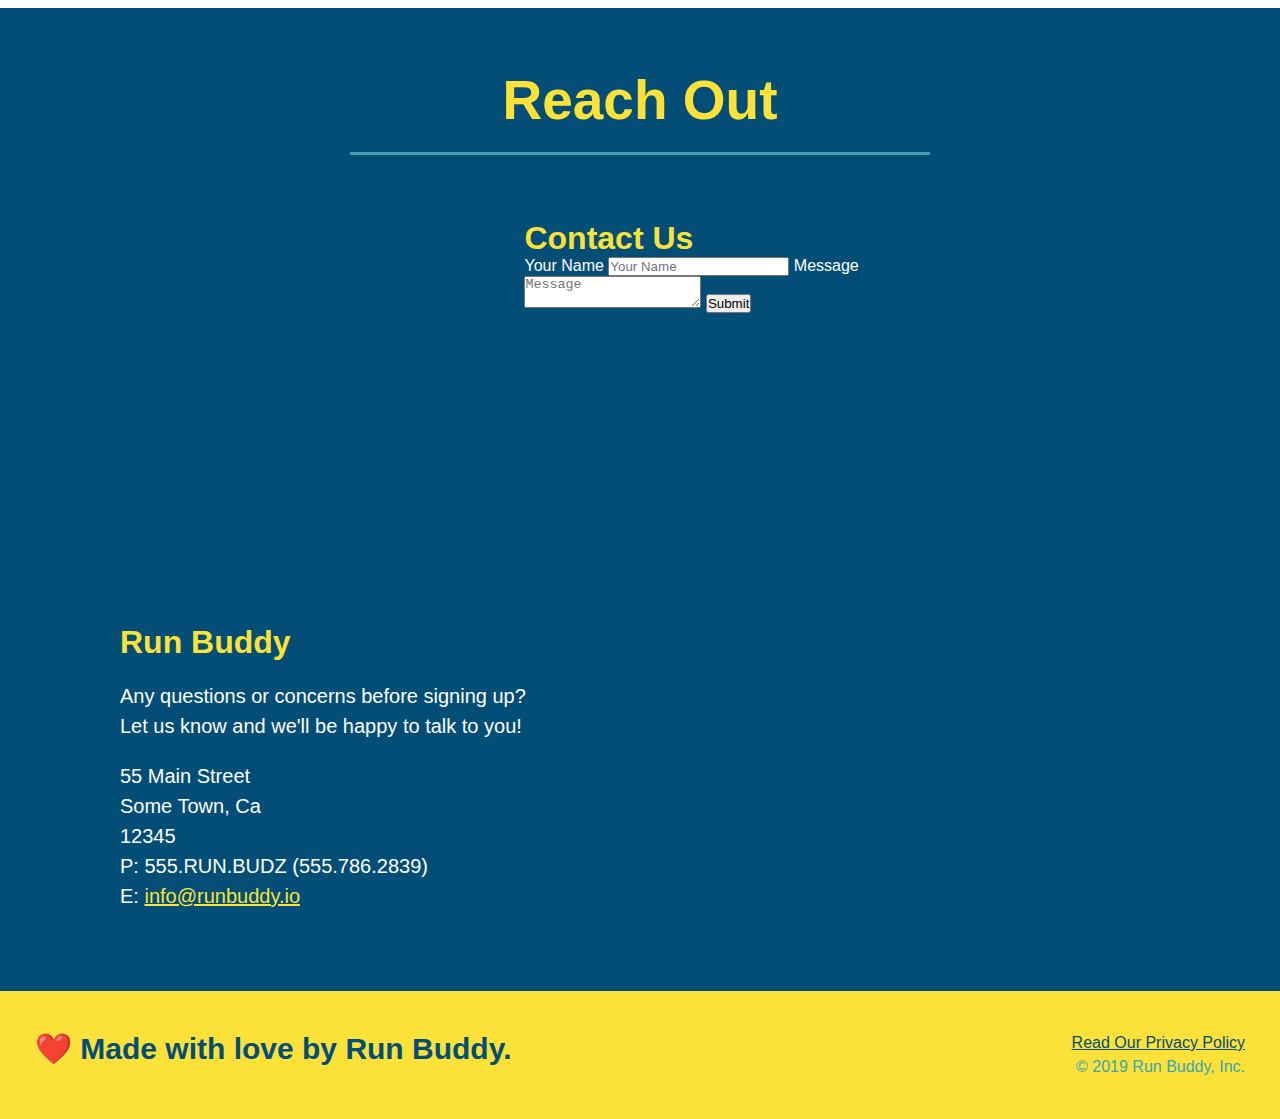
==== commit 1138f339: "added flexbox to the trainers" ====
--- a/index.html
+++ b/index.html
@@ -1,251 +1,266 @@
 <!DOCTYPE html>
 <html lang="en">
-  <head>
-    <meta charset="UTF-8" />
-    <link rel="stylesheet" href="./assets/css/style.css">
-    <title>Run Buddy</title>
-  </head>
-  <body>
-    <!-- navigation tags - block level element -->
-    <header>
-      <h1>
-        <a href="/">RUN BUDDY</a>
-      </h1>
-      <nav>
-        <ul>
-          <li>
-            <a href="#what-we-do">What We Do</a>
-          </li>
-          <li>
-            <a href="#what-you-do">What You Do</a>
-          </li>
-          <li>
-            <a href="#your-trainers">Your Trainers</a>
-          </li>
-          <li>
-            <a href="#reach-out">Reach Out</a>
-          </li>
-          
-        </ul>
-      </nav>
-    </header>
-    <!-- end navigation -->
-
-    <!-- hero/jumbotron -->
-    <section class="hero">
-      <div class="hero-cta">
-        <h2>Start Building Habits.</h2>
+
+<head>
+  <meta charset="UTF-8" />
+  <link rel="stylesheet" href="./assets/css/style.css">
+  <title>Run Buddy</title>
+</head>
+
+<body>
+  <!-- navigation tags - block level element -->
+  <header>
+    <h1>
+      <a href="/">RUN BUDDY</a>
+    </h1>
+    <nav>
+      <ul>
+        <li>
+          <a href="#what-we-do">What We Do</a>
+        </li>
+        <li>
+          <a href="#what-you-do">What You Do</a>
+        </li>
+        <li>
+          <a href="#your-trainers">Your Trainers</a>
+        </li>
+        <li>
+          <a href="#reach-out">Reach Out</a>
+        </li>
+
+      </ul>
+    </nav>
+  </header>
+  <!-- end navigation -->
+
+  <!-- hero/jumbotron -->
+  <section class="hero">
+    <div class="hero-cta">
+      <h2>Start Building Habits.</h2>
+      <p>
+        seitan heirloom post-ironic pop-up iPhone mlkshk hella selfies fashion axe occupy readymade put a bird on it
+        messenger bag Wes Anderson Schlitz plaid Bushwick church-key lo-fi skateboard slow-carb hashtag trust fund
+        Williamsburg biodiesel fixie farm-to-table 8-bit banjo XOXO Banksy chillwave bicycle rights retro cliche
+        tattooed bespoke irony mumblecore Shoreditch deep v polaroid McSweeney's bitters cray gentrify tofu Marfa you
+        probably haven't heard of them yr banh mi asymmetrical art party selvage letterpress High Life.
+      </p>
+    </div>
+
+    <div class="hero-form">
+      <h3>Get Started Today</h3>
+      <p>Fill out this form and one of our trainers will schedule a consult.</p>
+      <form>
+        <label for="name">Enter full name:</label>
+        <input type="text" placeholder="Your Name" id="name" name="name" class="form-input" />
+        <label for="email">Enter email address:</label>
+        <input type="email" placeholder="Email Address" id="email" name="email" class="form-input" />
+        <label for="phone">Enter a telephone number:</label>
+        <input type="tel" placeholder="Phone Number" name="phone" id="phone" class="form-input" />
         <p>
-          seitan heirloom post-ironic pop-up iPhone mlkshk hella selfies fashion axe occupy readymade put a bird on it
-          messenger bag Wes Anderson Schlitz plaid Bushwick church-key lo-fi skateboard slow-carb hashtag trust fund
-          Williamsburg biodiesel fixie farm-to-table 8-bit banjo XOXO Banksy chillwave bicycle rights retro cliche
-          tattooed bespoke irony mumblecore Shoreditch deep v polaroid McSweeney's bitters cray gentrify tofu Marfa you
-          probably haven't heard of them yr banh mi asymmetrical art party selvage letterpress High Life.
+          Have you worked out with a trainer before?
+          <input type="radio" name="trainer-confirm" id="trainer-yes" />
+          <label for="trainer-yes">Yes</label>
+          <input type="radio" name="trainer-confirm" id="trainer-no" />
+          <label for="trainer-no">No</label>
         </p>
-      </div>
-
-      <div class="hero-form">
-        <h3>Get Started Today</h3>
-        <p>Fill out this form and one of our trainers will schedule a consult.</p>
-        <form>
-          <label for="name">Enter full name:</label>
-          <input type="text" placeholder="Your Name" id="name" name="name" class="form-input" />
-          <label for="email">Enter email address:</label>
-          <input type="email" placeholder="Email Address" id="email" name="email" class="form-input" />
-          <label for="phone">Enter a telephone number:</label>
-          <input type="tel" placeholder="Phone Number" name="phone" id="phone" class="form-input" />
-          <p>
-            Have you worked out with a trainer before? 
-            <input type="radio" name="trainer-confirm" id="trainer-yes" />
-            <label for="trainer-yes">Yes</label>
-            <input type="radio" name="trainer-confirm" id="trainer-no"/>
-            <label for="trainer-no">No</label>
-          </p>
-          <p>
-            <label for="checkbox">
-              I acknowledge that I am at least 18 years of age.
-            </label>
-            <input type="checkbox" name="checkpoint1" id="checkbox" />
-          </p>
-          <button type="submit">
-            Get running!
-          </button>
-        </form>
-      </div>
-    </section>
-    <!-- end header -->
-
-    <!-- "what we do" start - <section> -->
-    <section id="what-we-do" class="intro">
-      <div class="flex-row">
-        <h2 class="section-title primary-border">
-          What We Do
-        </h2>
-      </div>
-      <div class="flex-row">
         <p>
-          butcher selfies chambray shabby chic gentrify readymade yr Echo Park XOXO Tumblr normcore Banksy direct trade  Blue Bottle chillwave you probably haven't heard of them single-origin coffee Vice fanny pack fixie Odd Future Austin fingerstache pickled twee synth Wes Anderson Thundercats viral bitters flannel meggings narwhal Marfa Schlitz sustainable Intelligentsia umami deep v craft
+          <label for="checkbox">
+            I acknowledge that I am at least 18 years of age.
+          </label>
+          <input type="checkbox" name="checkpoint1" id="checkbox" />
         </p>
-      </div>
-    </section>
-    <!-- end "what we do" -->
-
-    <!-- "what you do" start -->
-    <section id="what-you-do" class="steps">
-      <div class="flex-row">
-        <h2 class="section-title secondary-border">
-         What You Do
-        </h2>
-      </div>
-
-      <div class="step">
-        <h3>Step 1.</h3>
-        <div class="step-info">
-          <div class="step-img">
-            <img src="./assets/images/step-1.svg" alt="" />
-          </div>
-          <div class="step-text">
-            <h4>Fill Out The Form Above</h4>
-            <p>You're already here, so why not?</p>
-          </div>
-        </div>
-      </div>
-
-      <div class="step">
-        <h3>Step 2.</h3>
-        <div class="step-info">
-          <div class="step-img">
-            <img src="./assets/images/step-2.svg" alt="" />
-          </div>
-          <div class="step-text">
-            <h4>Consult With One Of Our Trainers.</h4>
-            <p>Are you here to build muscle, lose weight, or just feel good?</p>
-          </div>
-        </div>
-      </div>
-
-      <div class="step">
-        <h3>Step 3.</h3>
-        <div class="step-info">
-          <div class="step-img">
-            <img src="./assets/images/step-3.svg" alt="" />
-          </div>
-          <div class="step-text">
-            <h4>Get Running.</h4>
-            <p>Hit the ground running (literally) once your trainer lays out your plan.</p>
-          </div>
-        </div>
-      </div>
-
-      <div class="step">
-        <h3>Step 4.</h3>
-        <div class="step-info">
-          <div class="step-img">
-            <img src="./assets/images/step-4.svg" alt="" />
-          </div>
-          <div class="step-text">
-            <h4>See Results.</h4>
-            <p>Bi-weekly checkins with your trainer will keep you focused</p>
-          </div>
-        </div>
-      </div>
-
-    </section>
-    <!-- "what you do" end -->
-
-    <!-- "meet the trainers" start -->
-    <section id="your-trainers" class="trainers">
-      <div class="flex-row">
-        <h2 class="section-title primary-border">
-         Meet The Trainers
-        </h2>
-      </div>
-
+        <button type="submit">
+          Get running!
+        </button>
+      </form>
+    </div>
+  </section>
+  <!-- end header -->
+
+  <!-- "what we do" start - <section> -->
+  <section id="what-we-do" class="intro">
+    <div class="flex-row">
+      <h2 class="section-title primary-border">
+        What We Do
+      </h2>
+    </div>
+    <div class="flex-row">
+      <p>
+        butcher selfies chambray shabby chic gentrify readymade yr Echo Park XOXO Tumblr normcore Banksy direct trade
+        Blue Bottle chillwave you probably haven't heard of them single-origin coffee Vice fanny pack fixie Odd Future
+        Austin fingerstache pickled twee synth Wes Anderson Thundercats viral bitters flannel meggings narwhal Marfa
+        Schlitz sustainable Intelligentsia umami deep v craft
+      </p>
+    </div>
+  </section>
+  <!-- end "what we do" -->
+
+  <!-- "what you do" start -->
+  <section id="what-you-do" class="steps">
+    <div class="flex-row">
+      <h2 class="section-title secondary-border">
+        What You Do
+      </h2>
+    </div>
+
+    <div class="step">
+      <h3>Step 1.</h3>
+      <div class="step-info">
+        <div class="step-img">
+          <img src="./assets/images/step-1.svg" alt="" />
+        </div>
+        <div class="step-text">
+          <h4>Fill Out The Form Above</h4>
+          <p>You're already here, so why not?</p>
+        </div>
+      </div>
+    </div>
+
+    <div class="step">
+      <h3>Step 2.</h3>
+      <div class="step-info">
+        <div class="step-img">
+          <img src="./assets/images/step-2.svg" alt="" />
+        </div>
+        <div class="step-text">
+          <h4>Consult With One Of Our Trainers.</h4>
+          <p>Are you here to build muscle, lose weight, or just feel good?</p>
+        </div>
+      </div>
+    </div>
+
+    <div class="step">
+      <h3>Step 3.</h3>
+      <div class="step-info">
+        <div class="step-img">
+          <img src="./assets/images/step-3.svg" alt="" />
+        </div>
+        <div class="step-text">
+          <h4>Get Running.</h4>
+          <p>Hit the ground running (literally) once your trainer lays out your plan.</p>
+        </div>
+      </div>
+    </div>
+
+    <div class="step">
+      <h3>Step 4.</h3>
+      <div class="step-info">
+        <div class="step-img">
+          <img src="./assets/images/step-4.svg" alt="" />
+        </div>
+        <div class="step-text">
+          <h4>See Results.</h4>
+          <p>Bi-weekly checkins with your trainer will keep you focused</p>
+        </div>
+      </div>
+    </div>
+
+  </section>
+  <!-- "what you do" end -->
+
+  <!-- "meet the trainers" start -->
+  <section id="your-trainers">
+    <div class="flex-row">
+      <h2 class="section-title primary-border">
+        Meet The Trainers
+      </h2>
+    </div>
+
+    <div class="trainers">
       <article class="trainer">
         <img src="./assets/images/trainer-1.jpg" alt="Arron Stephens in his workout clothes, ready to pump iron" />
-        <div class="trainer-bio text-left">
-          <h3>Arron Stephens</h3>
-          <h4>Speed / Strength</h4>
-          <p>Lorem ipsum, dolor sit amet consectetur adipisicing elit. Sequi neque animi quo cupiditate commodi saepe culpa sed itaque velit maiores optio dolorem excepturi aperiam dolores, voluptatibus suscipit amet quis repellat!</p>
+        <div class="trainer-bio">
+          <h3 class="trainer-name">Arron Stephens</h3>
+          <h4 class="trainer-role">Speed / Strength</h4>
+          <p>Lorem ipsum, dolor sit amet consectetur adipisicing elit. Sequi neque animi quo cupiditate commodi saepe
+            culpa sed itaque velit maiores optio dolorem excepturi aperiam dolores, voluptatibus suscipit amet quis
+            repellat!</p>
         </div>
       </article>
 
-       <article class="trainer">
-         <div class="trainer-bio text-right">
-           <h3>Joanna Gill</h3>
-           <h4>Endurance</h4>
-           <p>Lorem ipsum, dolor sit amet consectetur adipisicing elit. Sequi neque animi quo cupiditate commodi saepe culpa sed itaque velit maiores optio dolorem excepturi aperiam dolores, voluptatibus suscipit amet quis repellat!</p>
-          </div>
-          <img src="./assets/images/trainer-2.jpg" alt="Joanna Gill cooling off after a work out" />
-        </article>
-
-       <article class="trainer">
-        <img src="./assets/images/trainer-3.jpg" alt="Harry Smith wearing a headband and lifting comically small pink weights" />
-        <div class="trainer-bio text-left">
-          <h3>Harry "The Headband" Smith</h3>
-          <h4>Strength</h4>
-          <p>Lorem ipsum, dolor sit amet consectetur adipisicing elit. Sequi neque animi quo cupiditate commodi saepe culpa sed itaque velit maiores optio dolorem excepturi aperiam dolores, voluptatibus suscipit amet quis repellat!</p>
+      <article class="trainer">
+        <img src="./assets/images/trainer-2.jpg" alt="Joanna Gill cooling off after a work out" />
+        <div class="trainer-bio">
+          <h3 class="trainer-name">Joanna Gill</h3>
+          <h4 class="trainer-role">Endurance</h4>
+          <p>Lorem ipsum, dolor sit amet consectetur adipisicing elit. Sequi neque animi quo cupiditate commodi saepe
+            culpa sed itaque velit maiores optio dolorem excepturi aperiam dolores, voluptatibus suscipit amet quis
+            repellat!</p>
         </div>
       </article>
-    </section>
-    <!-- "meet the trainers" end -->
-
-    <!-- "reach out" start -->
-    <section id="reach-out" class="contact">
-      <div class="flex-row">
-        <h2 class="section-title secondary-border">
-          Reach Out
-        </h2>
-      </div>
-
-      <div class="contact-info">
-        <iframe
-          src="https://www.google.com/maps/embed?pb=!1m14!1m12!1m3!1d12182.30520634488!2d-74.0652613!3d40.2407219!2m3!1f0!2f0!3f0!3m2!1i1024!2i768!4f13.1!5e0!3m2!1sen!2sus!4v1561060983193!5m2!1sen!2sus"
-          frameborder="0" style="border:0" allowfullscreen>
-        </iframe>
-
-        <div class="contact-form">
-          <h3>Contact Us</h3>
-          <form>
-            <label for="contact-name">Your Name</label>
-            <input type="text" id="contact-name" placeholder="Your Name" />
-        
-            <label for="contact-message">Message</label>
-            <textarea id="contact-message" placeholder="Message"></textarea>
-        
-            <button type="submit">Submit</button>
-          </form>
-        </div>
-
-        <div>
-          <h3>Run Buddy</h3>
-          <p>
-            Any questions or concerns before signing up? 
-            <br/>
-            Let us know and we'll be happy to talk to you!
-          </p>
-
-          <address>
-            55 Main Street <br/>
-            Some Town, Ca <br/>
-            12345<br/>
-            P: 555.RUN.BUDZ (555.786.2839)<br/>
-            E: <a href="mailto:info@runbuddy.io">info@runbuddy.io</a>
-          </address>
-          
-        </div>
-      </div>
-    </section>
-    <!-- "reach out" end -->
-
-    <!-- footer -->
-    <footer>
-      <h2>❤️ Made with love by Run Buddy.</h2>
+
+      <article class="trainer">
+        <img src="./assets/images/trainer-3.jpg"
+          alt="Harry Smith wearing a headband and lifting comically small pink weights" />
+        <div class="trainer-bio">
+          <h3 class="trainer-name">Harry "The Headband" Smith</h3>
+          <h4 class="trainer-role">Strength</h4>
+          <p>Lorem ipsum, dolor sit amet consectetur adipisicing elit. Sequi neque animi quo cupiditate commodi saepe
+            culpa sed itaque velit maiores optio dolorem excepturi aperiam dolores, voluptatibus suscipit amet quis
+            repellat!</p>
+        </div>
+      </article>
+    </div>
+  </section>
+  <!-- "meet the trainers" end -->
+
+  <!-- "reach out" start -->
+  <section id="reach-out" class="contact">
+    <div class="flex-row">
+      <h2 class="section-title secondary-border">
+        Reach Out
+      </h2>
+    </div>
+
+    <div class="contact-info">
+      <iframe
+        src="https://www.google.com/maps/embed?pb=!1m14!1m12!1m3!1d12182.30520634488!2d-74.0652613!3d40.2407219!2m3!1f0!2f0!3f0!3m2!1i1024!2i768!4f13.1!5e0!3m2!1sen!2sus!4v1561060983193!5m2!1sen!2sus"
+        frameborder="0" style="border:0" allowfullscreen>
+      </iframe>
+
+      <div class="contact-form">
+        <h3>Contact Us</h3>
+        <form>
+          <label for="contact-name">Your Name</label>
+          <input type="text" id="contact-name" placeholder="Your Name" />
+
+          <label for="contact-message">Message</label>
+          <textarea id="contact-message" placeholder="Message"></textarea>
+
+          <button type="submit">Submit</button>
+        </form>
+      </div>
+
       <div>
-        <a href="./privacy-policy.html">Read Our Privacy Policy</a><br/>
-        &copy; 2019 Run Buddy, Inc.
-      </div>
-    </footer>
-    <!-- footer end -->
-  </body>
-</html>
+        <h3>Run Buddy</h3>
+        <p>
+          Any questions or concerns before signing up?
+          <br />
+          Let us know and we'll be happy to talk to you!
+        </p>
+
+        <address>
+          55 Main Street <br />
+          Some Town, Ca <br />
+          12345<br />
+          P: 555.RUN.BUDZ (555.786.2839)<br />
+          E: <a href="mailto:info@runbuddy.io">info@runbuddy.io</a>
+        </address>
+
+      </div>
+    </div>
+  </section>
+  <!-- "reach out" end -->
+
+  <!-- footer -->
+  <footer>
+    <h2>❤️ Made with love by Run Buddy.</h2>
+    <div>
+      <a href="./privacy-policy.html">Read Our Privacy Policy</a><br />
+      &copy; 2019 Run Buddy, Inc.
+    </div>
+  </footer>
+  <!-- footer end -->
+</body>
+
+</html>--- a/assets/css/style.css
+++ b/assets/css/style.css
@@ -241,41 +241,41 @@
 
 /* MEET THE TRAINERS START */
 .trainers {
+  width: 100%;
+  margin: 0 auto;
+  display: flex;
+  flex-wrap: wrap;
+  justify-content: space-around;
 }
 
 .trainer {
-  width: 900px;
-  margin: 0 auto 30px auto;
+  margin: 0 auto 20px auto;
   background: #024e76;
   color: #fce138;
-  overflow: auto;
+  flex: 1;
 }
 
 .trainer img {
-  width: 35%;
-  float: left;
+  width: 100%;
 }
 
 .trainer-bio {
-  padding: 35px;
-  float: left;
-  width: 65%;
+  padding: 25px;
+  line-height: 1.3;
 }
 
 .trainer-bio h3 {
-  font-size: 32px;
-  margin-bottom: 8px;
+  font-size: 28px;
 }
 
 .trainer-bio h4 {
   font-weight: lighter;
-  font-size: 26px;
-  margin-bottom: 25px;
+  font-size: 22px;
+  margin-bottom: 15px;
 }
 
 .trainer-bio p {
   font-size: 17px;
-  line-height: 1.3;
 }
 /* TRAINER STYLES END */
 
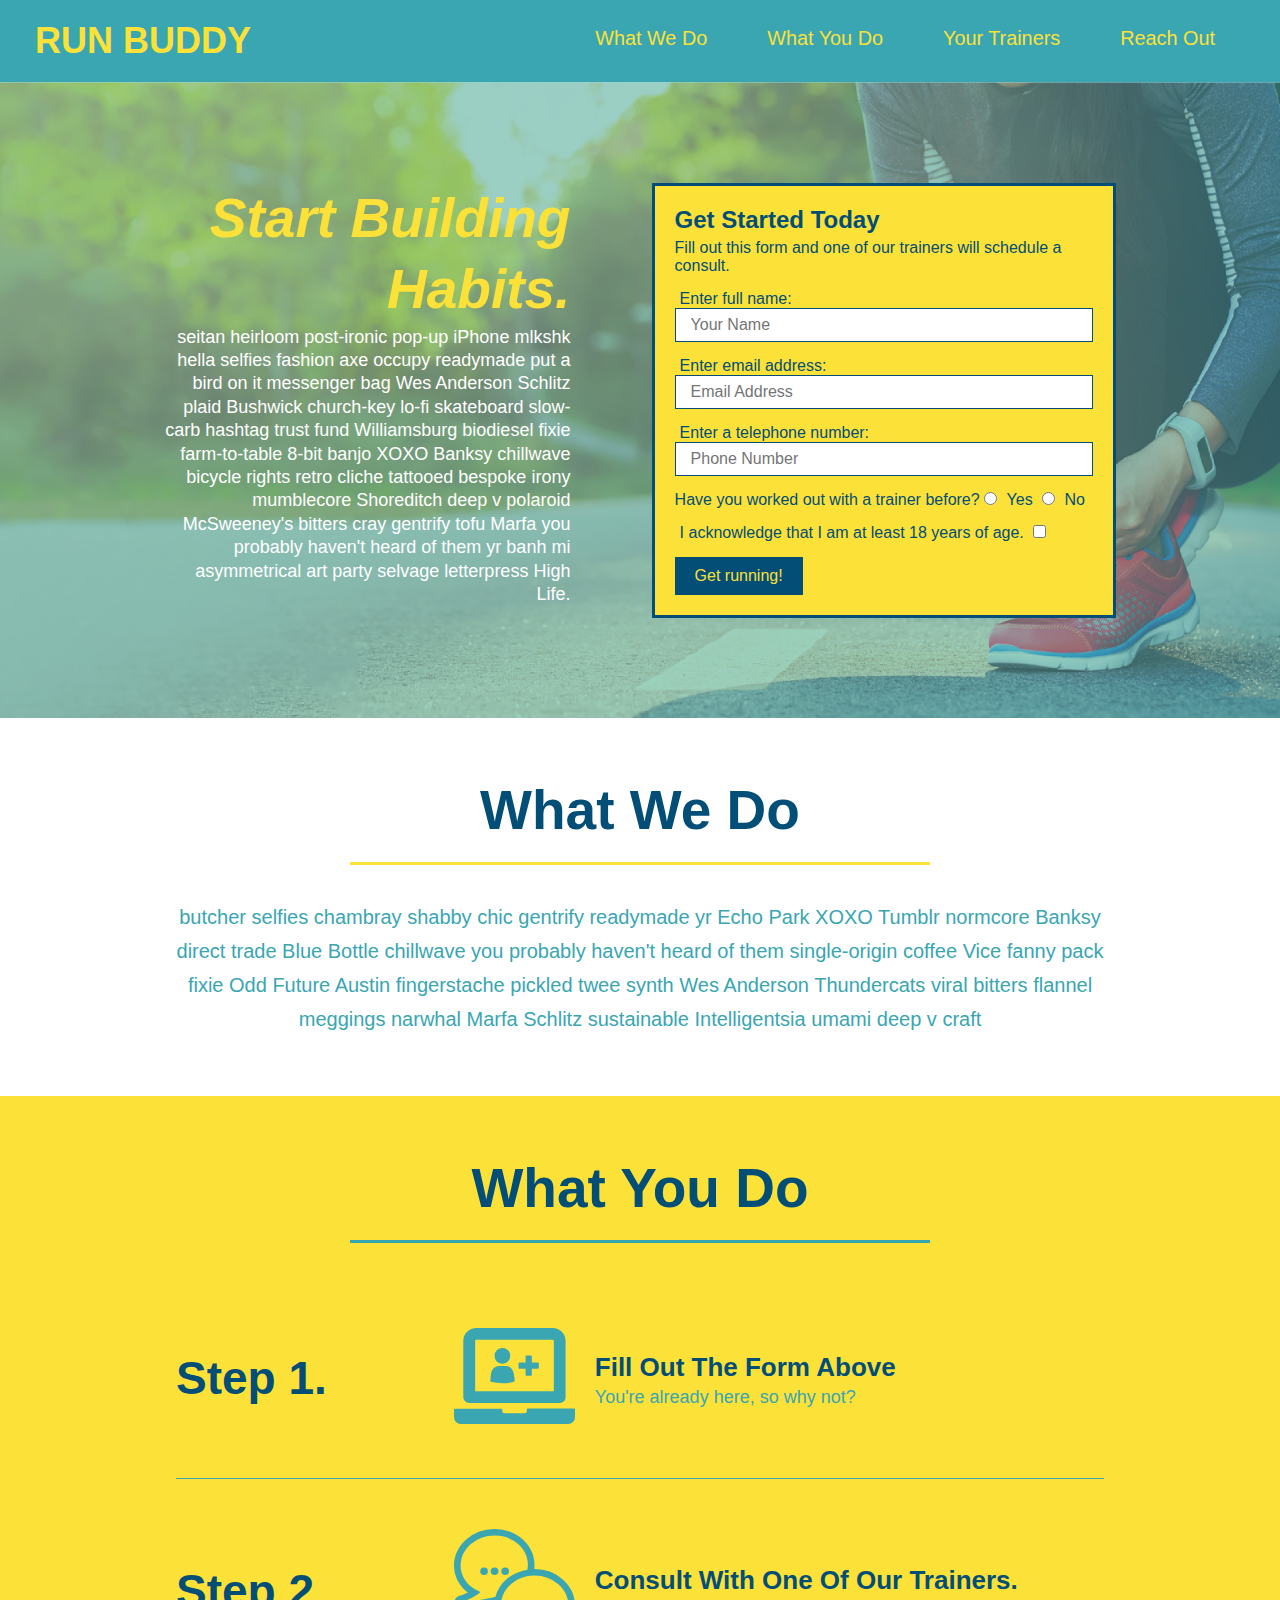
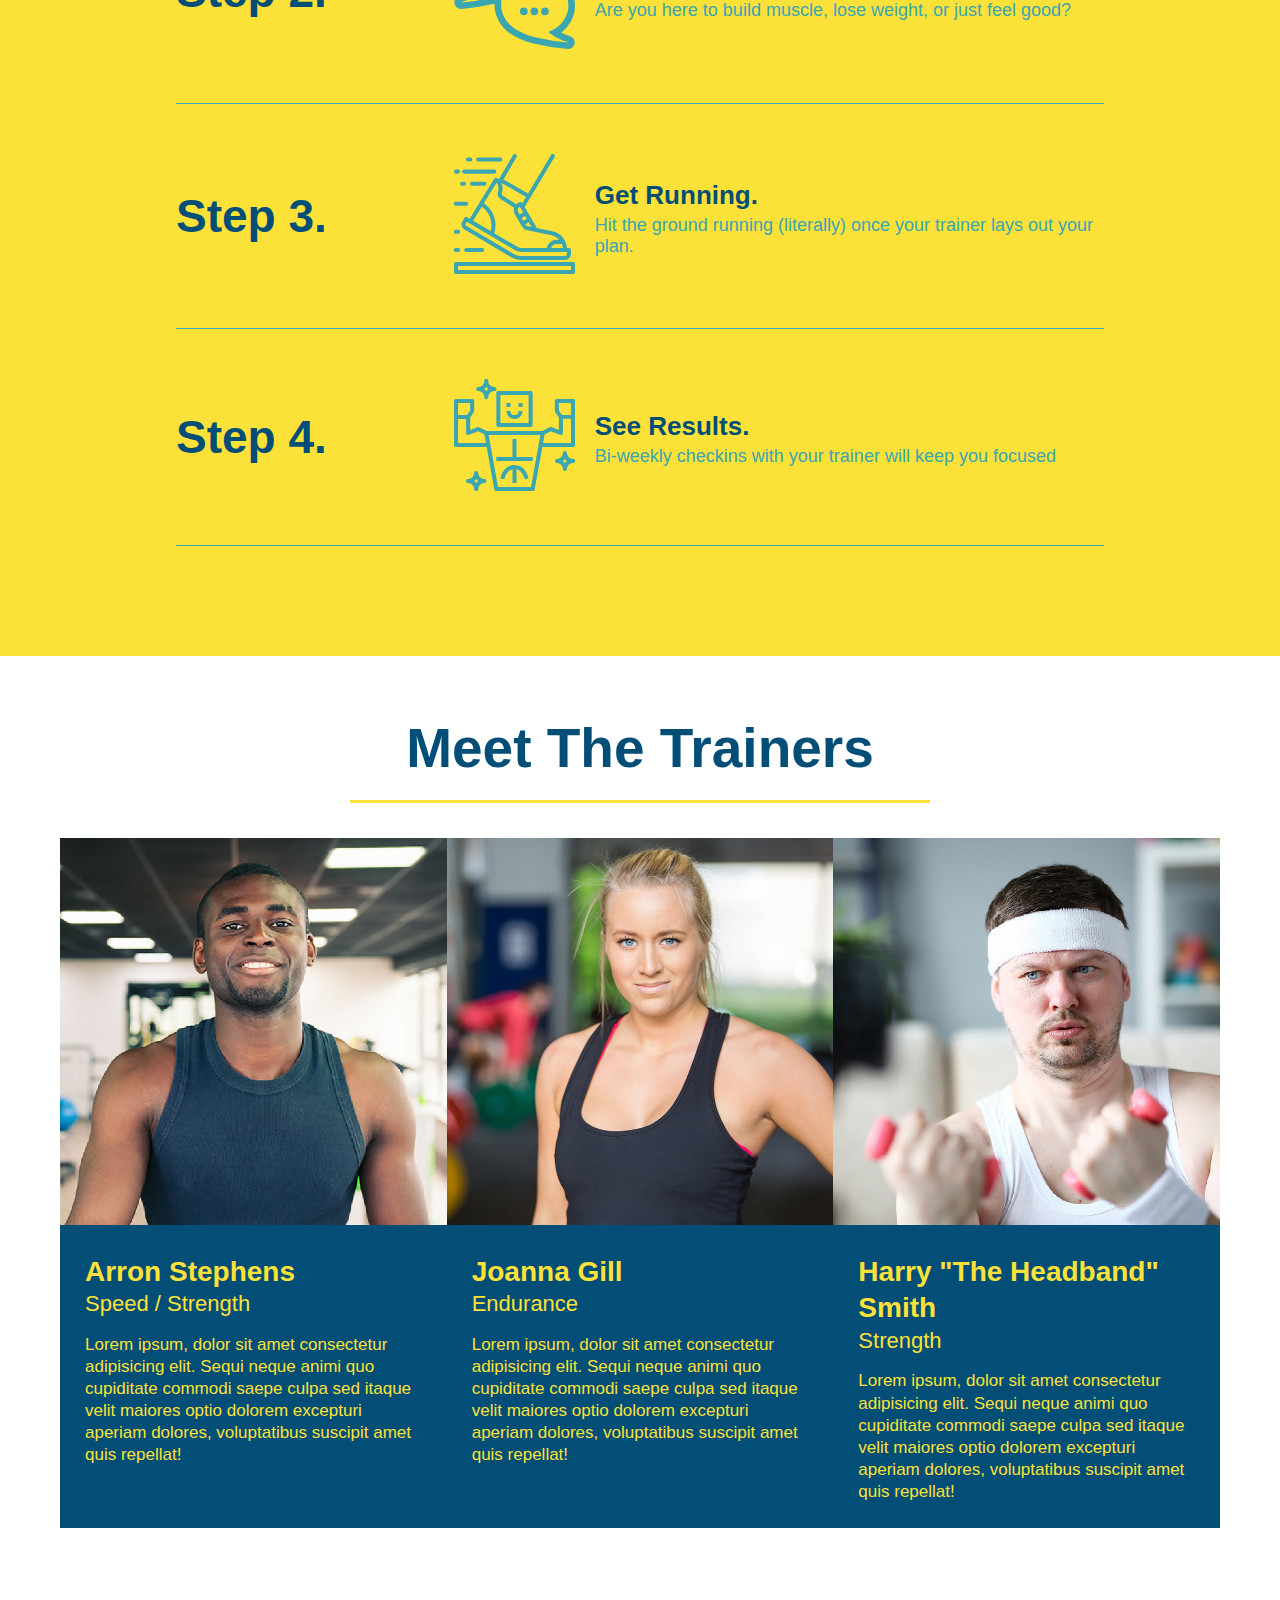
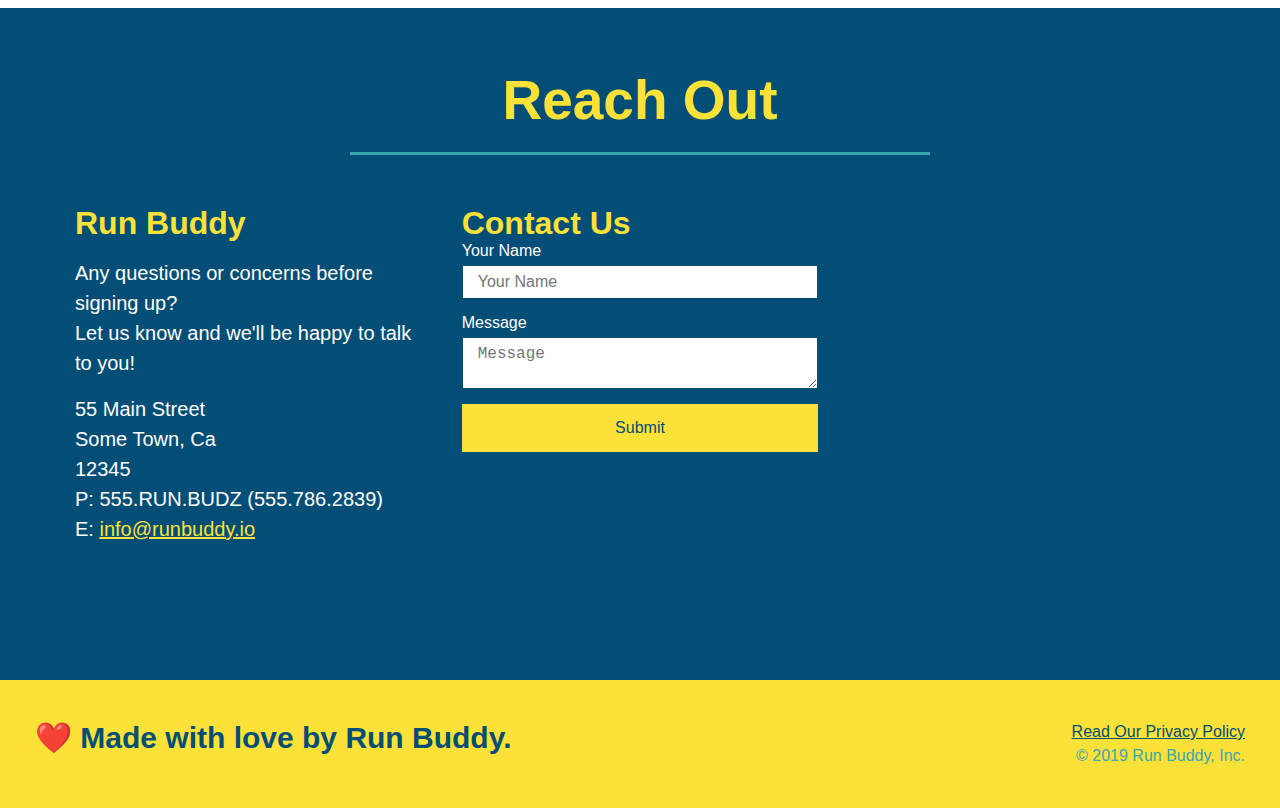
==== commit c8912578: "added flexbox to reach out" ====
--- a/index.html
+++ b/index.html
@@ -213,23 +213,6 @@
     </div>
 
     <div class="contact-info">
-      <iframe
-        src="https://www.google.com/maps/embed?pb=!1m14!1m12!1m3!1d12182.30520634488!2d-74.0652613!3d40.2407219!2m3!1f0!2f0!3f0!3m2!1i1024!2i768!4f13.1!5e0!3m2!1sen!2sus!4v1561060983193!5m2!1sen!2sus"
-        frameborder="0" style="border:0" allowfullscreen>
-      </iframe>
-
-      <div class="contact-form">
-        <h3>Contact Us</h3>
-        <form>
-          <label for="contact-name">Your Name</label>
-          <input type="text" id="contact-name" placeholder="Your Name" />
-
-          <label for="contact-message">Message</label>
-          <textarea id="contact-message" placeholder="Message"></textarea>
-
-          <button type="submit">Submit</button>
-        </form>
-      </div>
 
       <div>
         <h3>Run Buddy</h3>
@@ -246,8 +229,25 @@
           P: 555.RUN.BUDZ (555.786.2839)<br />
           E: <a href="mailto:info@runbuddy.io">info@runbuddy.io</a>
         </address>
-
-      </div>
+      </div>
+
+      <div class="contact-form">
+        <h3>Contact Us</h3>
+        <form>
+          <label for="contact-name">Your Name</label>
+          <input type="text" id="contact-name" placeholder="Your Name" />
+
+          <label for="contact-message">Message</label>
+          <textarea id="contact-message" placeholder="Message"></textarea>
+
+          <button type="submit">Submit</button>
+        </form>
+      </div>
+
+      <iframe
+        src="https://www.google.com/maps/embed?pb=!1m14!1m12!1m3!1d12182.30520634488!2d-74.0652613!3d40.2407219!2m3!1f0!2f0!3f0!3m2!1i1024!2i768!4f13.1!5e0!3m2!1sen!2sus!4v1561060983193!5m2!1sen!2sus"
+        frameborder="0" style="border:0" allowfullscreen>
+      </iframe>
     </div>
   </section>
   <!-- "reach out" end -->
--- a/assets/css/style.css
+++ b/assets/css/style.css
@@ -289,16 +289,10 @@
 }
 
 .contact-info iframe {
-  width: 400px;
-height: 400px;
+  height: 400px;
 }
 
 .contact-info div {
-  width: 410px;
-  display: inline-block;
-  vertical-align: top;
-  text-align: left;
-  margin: 30px 0 0 60px;
   color: white;
 }
 
@@ -308,7 +302,7 @@
 }
 
 .contact-info p, .contact-info address {
-  margin: 20px 0;
+  margin: 16px 0;
   line-height: 1.5;
   font-size: 20px;
   font-style: normal;
@@ -318,6 +312,37 @@
   color: #fce138;
 }
 
+.contact-info {
+  display: flex;
+  justify-content: space-between;
+  flex-wrap: flex;
+}
+
+.contact-info > * {
+  flex: 1;
+  margin: 15px;
+}
+
+.contact-form input, .contact-form textarea {
+  border: 1px solid #024e76;
+  display: block;
+  padding: 7px 15px;
+  font-size: 16px;
+  color: #024e76;
+  width: 100%;
+  margin-bottom: 15px;
+  margin-top: 5px;
+}
+
+.contact-form button {
+  width: 100%;
+  border: none;
+  background: #fce138;
+  color:#024e76;
+  text-align: center;
+  padding: 15px 0;
+  font-size: 16px;
+}
 
 /* REACH OUT STYLES END */
 
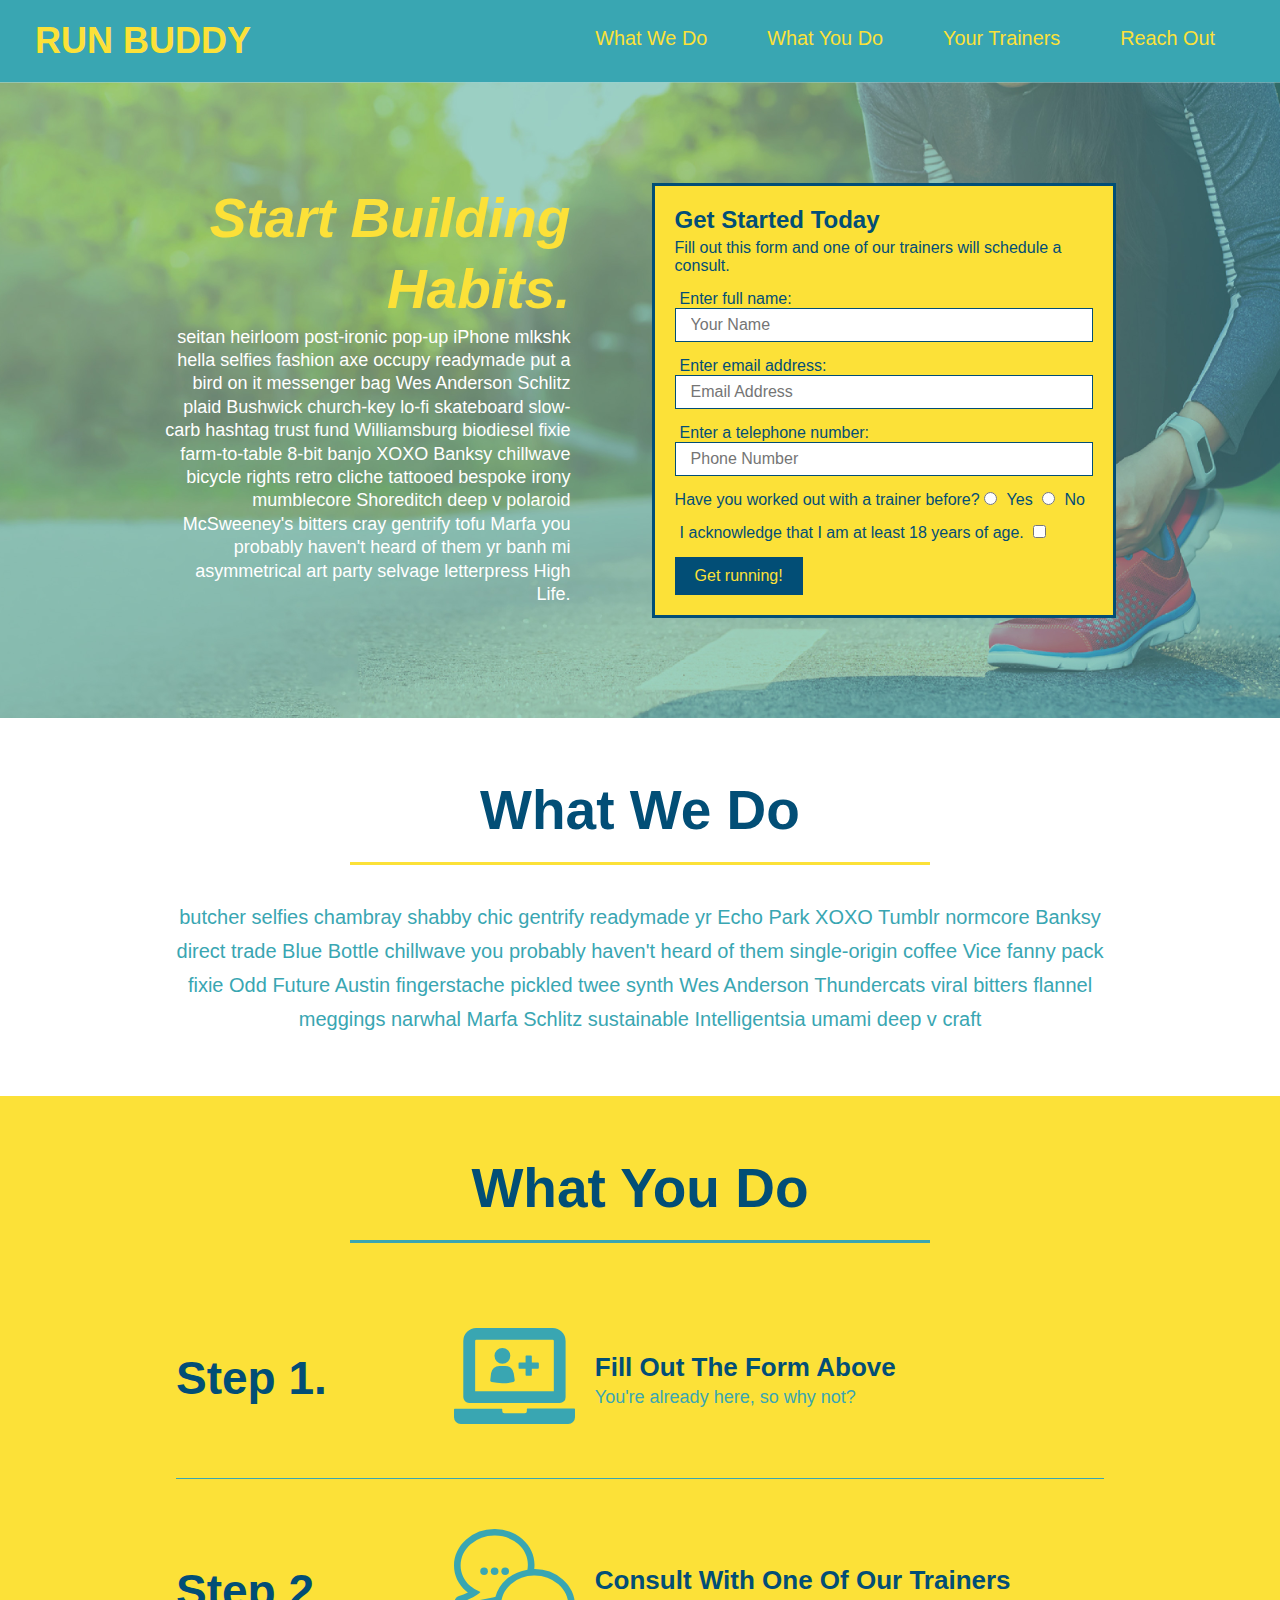
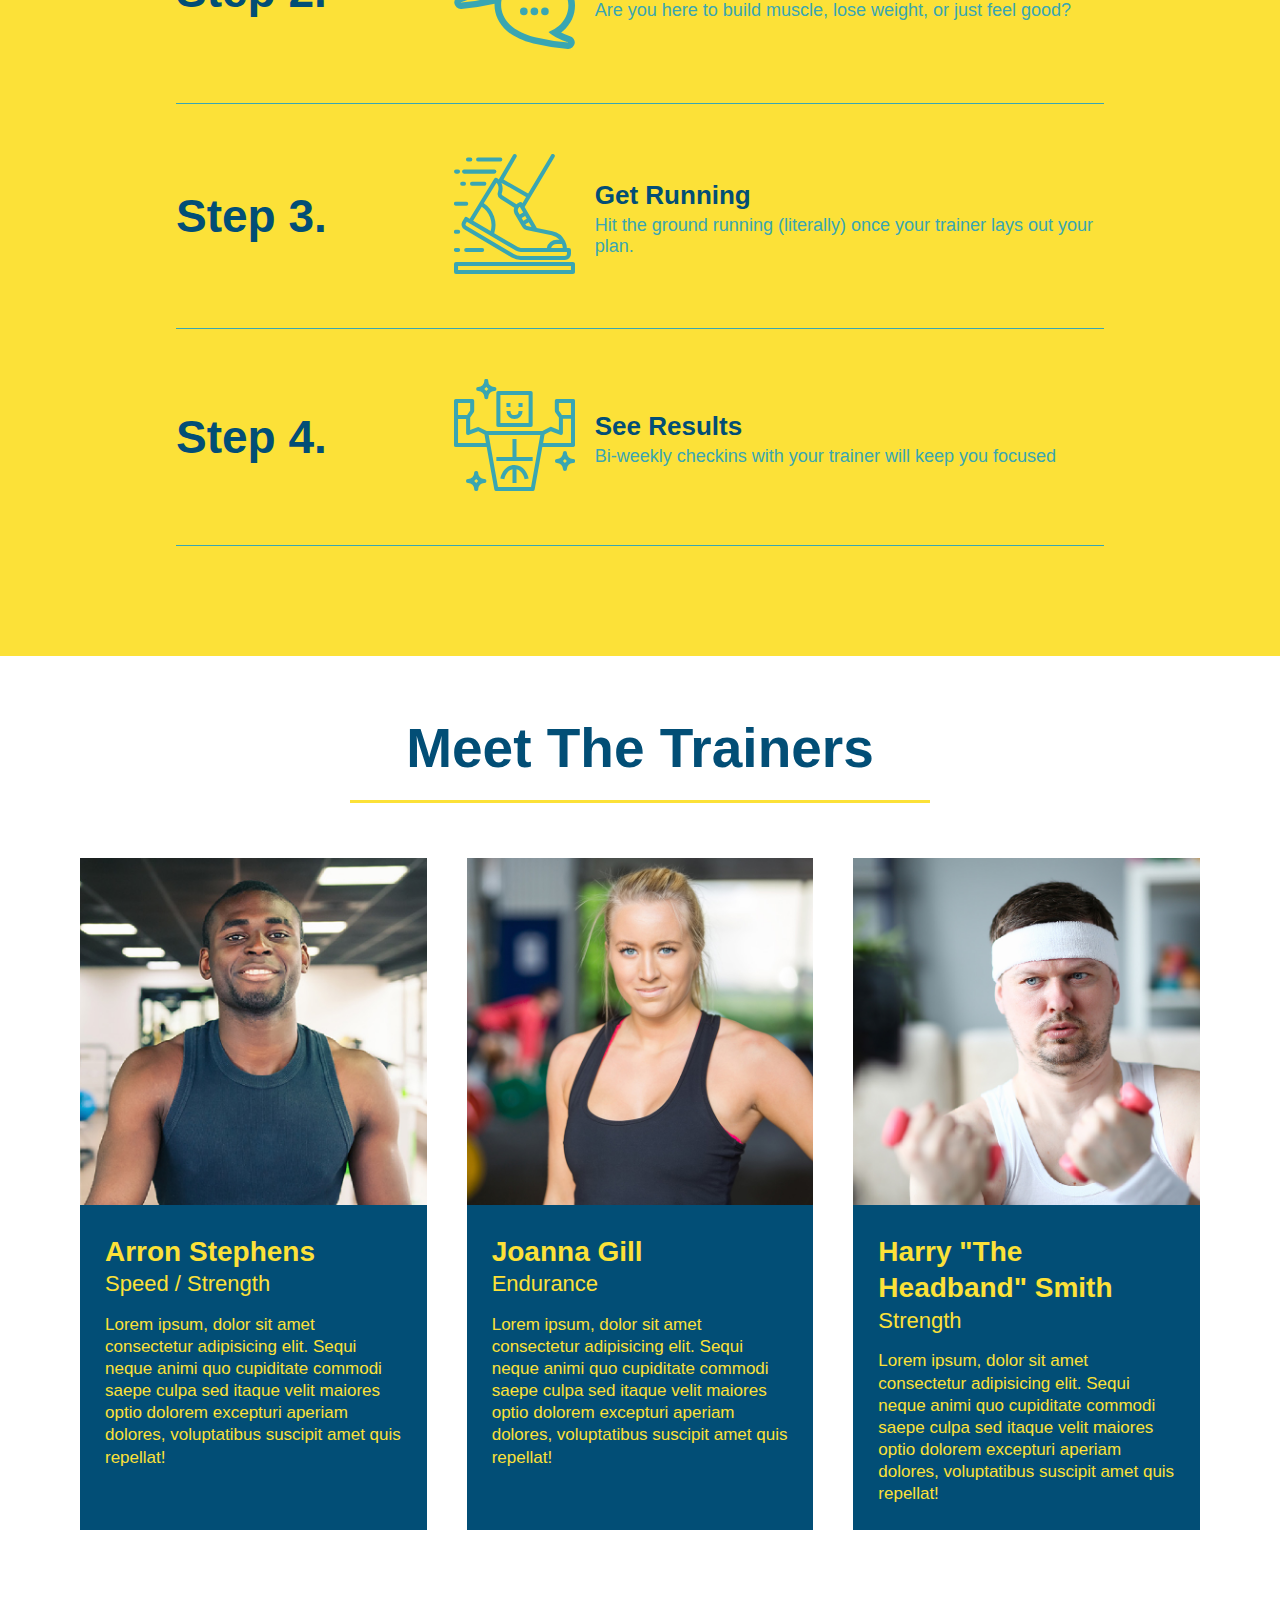
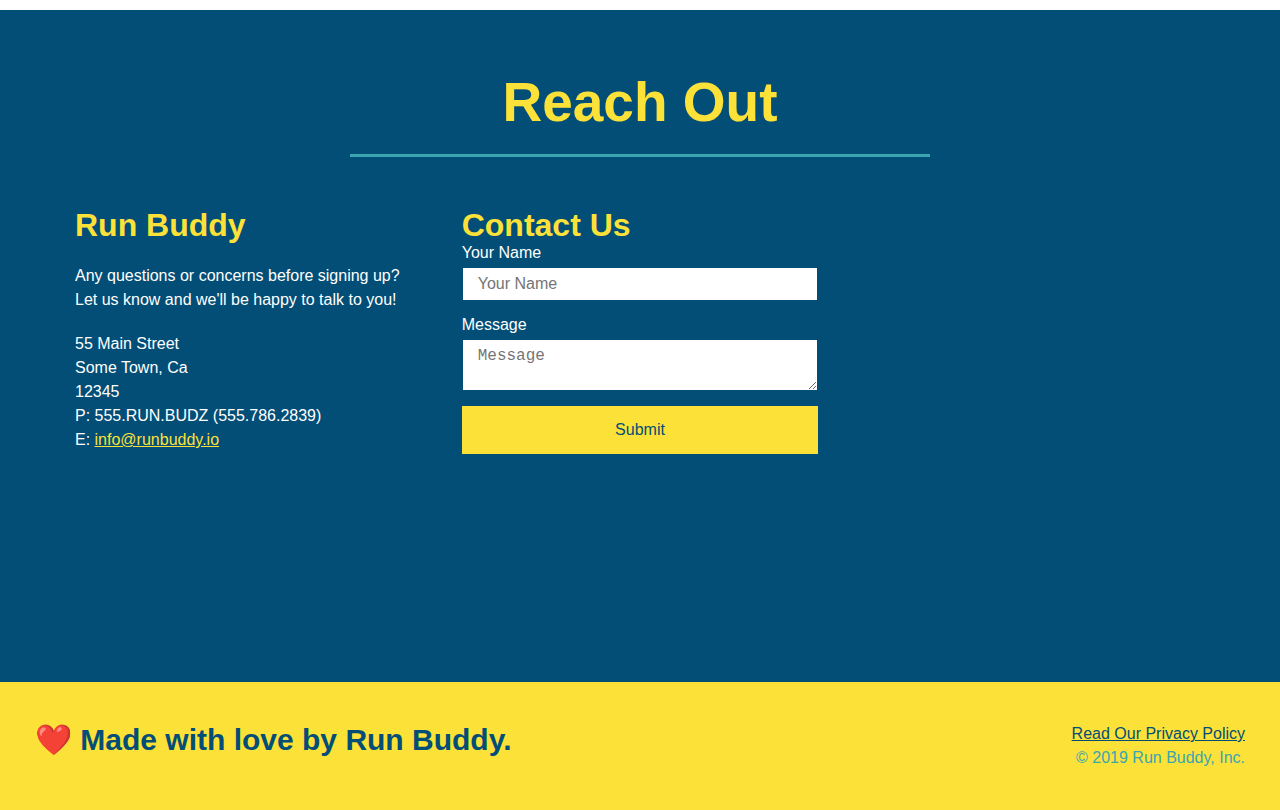
==== commit 27b9bcff: "updated to bootcamp files" ====
--- a/index.html
+++ b/index.html
@@ -1,266 +1,248 @@
 <!DOCTYPE html>
 <html lang="en">
-
-<head>
-  <meta charset="UTF-8" />
-  <link rel="stylesheet" href="./assets/css/style.css">
-  <title>Run Buddy</title>
-</head>
-
-<body>
-  <!-- navigation tags - block level element -->
-  <header>
-    <h1>
-      <a href="/">RUN BUDDY</a>
-    </h1>
-    <nav>
-      <ul>
-        <li>
-          <a href="#what-we-do">What We Do</a>
-        </li>
-        <li>
-          <a href="#what-you-do">What You Do</a>
-        </li>
-        <li>
-          <a href="#your-trainers">Your Trainers</a>
-        </li>
-        <li>
-          <a href="#reach-out">Reach Out</a>
-        </li>
-
-      </ul>
-    </nav>
-  </header>
-  <!-- end navigation -->
-
-  <!-- hero/jumbotron -->
-  <section class="hero">
-    <div class="hero-cta">
-      <h2>Start Building Habits.</h2>
-      <p>
-        seitan heirloom post-ironic pop-up iPhone mlkshk hella selfies fashion axe occupy readymade put a bird on it
-        messenger bag Wes Anderson Schlitz plaid Bushwick church-key lo-fi skateboard slow-carb hashtag trust fund
-        Williamsburg biodiesel fixie farm-to-table 8-bit banjo XOXO Banksy chillwave bicycle rights retro cliche
-        tattooed bespoke irony mumblecore Shoreditch deep v polaroid McSweeney's bitters cray gentrify tofu Marfa you
-        probably haven't heard of them yr banh mi asymmetrical art party selvage letterpress High Life.
-      </p>
-    </div>
-
-    <div class="hero-form">
-      <h3>Get Started Today</h3>
-      <p>Fill out this form and one of our trainers will schedule a consult.</p>
-      <form>
-        <label for="name">Enter full name:</label>
-        <input type="text" placeholder="Your Name" id="name" name="name" class="form-input" />
-        <label for="email">Enter email address:</label>
-        <input type="email" placeholder="Email Address" id="email" name="email" class="form-input" />
-        <label for="phone">Enter a telephone number:</label>
-        <input type="tel" placeholder="Phone Number" name="phone" id="phone" class="form-input" />
+  <head>
+    <meta charset="UTF-8" />
+    <link rel="stylesheet" href="./assets/css/style.css">
+    <title>Run Buddy</title>
+  </head>
+  <body>
+    <!-- navigation tags - block level element -->
+    <header>
+      <h1>
+        <a href="/">RUN BUDDY</a>
+      </h1>
+      <nav>
+        <ul>
+          <li>
+            <a href="#what-we-do">What We Do</a>
+          </li>
+          <li>
+            <a href="#what-you-do">What You Do</a>
+          </li>
+          <li>
+            <a href="#your-trainers">Your Trainers</a>
+          </li>
+          <li>
+            <a href="#reach-out">Reach Out</a>
+          </li>
+          
+        </ul>
+      </nav>
+    </header>
+    <!-- end navigation -->
+
+    <!-- hero/jumbotron -->
+    <section class="hero">
+      <div class="hero-cta">
+        <h2>Start Building Habits.</h2>
         <p>
-          Have you worked out with a trainer before?
-          <input type="radio" name="trainer-confirm" id="trainer-yes" />
-          <label for="trainer-yes">Yes</label>
-          <input type="radio" name="trainer-confirm" id="trainer-no" />
-          <label for="trainer-no">No</label>
+          seitan heirloom post-ironic pop-up iPhone mlkshk hella selfies fashion axe occupy readymade put a bird on it
+          messenger bag Wes Anderson Schlitz plaid Bushwick church-key lo-fi skateboard slow-carb hashtag trust fund
+          Williamsburg biodiesel fixie farm-to-table 8-bit banjo XOXO Banksy chillwave bicycle rights retro cliche
+          tattooed bespoke irony mumblecore Shoreditch deep v polaroid McSweeney's bitters cray gentrify tofu Marfa you
+          probably haven't heard of them yr banh mi asymmetrical art party selvage letterpress High Life.
         </p>
+      </div>
+
+      <div class="hero-form">
+        <h3>Get Started Today</h3>
+        <p>Fill out this form and one of our trainers will schedule a consult.</p>
+        <form>
+          <label for="name">Enter full name:</label>
+          <input type="text" placeholder="Your Name" id="name" name="name" class="form-input" />
+          <label for="email">Enter email address:</label>
+          <input type="email" placeholder="Email Address" id="email" name="email" class="form-input" />
+          <label for="phone">Enter a telephone number:</label>
+          <input type="tel" placeholder="Phone Number" name="phone" id="phone" class="form-input" />
+          <p>
+            Have you worked out with a trainer before? 
+            <input type="radio" name="trainer-confirm" id="trainer-yes" />
+            <label for="trainer-yes">Yes</label>
+            <input type="radio" name="trainer-confirm" id="trainer-no"/>
+            <label for="trainer-no">No</label>
+          </p>
+          <p>
+            <label for="checkbox">
+              I acknowledge that I am at least 18 years of age.
+            </label>
+            <input type="checkbox" name="checkpoint1" id="checkbox" />
+          </p>
+          <button type="submit">
+            Get running!
+          </button>
+        </form>
+      </div>
+    </section>
+    <!-- end header -->
+
+    <!-- "what we do" start - <section> -->
+    <section id="what-we-do" class="intro">
+      <div class="flex-row">
+        <h2 class="section-title primary-border">
+          What We Do
+        </h2>
+      </div>
+      <div class="flex-row">
         <p>
-          <label for="checkbox">
-            I acknowledge that I am at least 18 years of age.
-          </label>
-          <input type="checkbox" name="checkpoint1" id="checkbox" />
+          butcher selfies chambray shabby chic gentrify readymade yr Echo Park XOXO Tumblr normcore Banksy direct trade  Blue Bottle chillwave you probably haven't heard of them single-origin coffee Vice fanny pack fixie Odd Future Austin fingerstache pickled twee synth Wes Anderson Thundercats viral bitters flannel meggings narwhal Marfa Schlitz sustainable Intelligentsia umami deep v craft
         </p>
-        <button type="submit">
-          Get running!
-        </button>
-      </form>
-    </div>
-  </section>
-  <!-- end header -->
-
-  <!-- "what we do" start - <section> -->
-  <section id="what-we-do" class="intro">
-    <div class="flex-row">
-      <h2 class="section-title primary-border">
-        What We Do
-      </h2>
-    </div>
-    <div class="flex-row">
-      <p>
-        butcher selfies chambray shabby chic gentrify readymade yr Echo Park XOXO Tumblr normcore Banksy direct trade
-        Blue Bottle chillwave you probably haven't heard of them single-origin coffee Vice fanny pack fixie Odd Future
-        Austin fingerstache pickled twee synth Wes Anderson Thundercats viral bitters flannel meggings narwhal Marfa
-        Schlitz sustainable Intelligentsia umami deep v craft
-      </p>
-    </div>
-  </section>
-  <!-- end "what we do" -->
-
-  <!-- "what you do" start -->
-  <section id="what-you-do" class="steps">
-    <div class="flex-row">
-      <h2 class="section-title secondary-border">
-        What You Do
-      </h2>
-    </div>
-
-    <div class="step">
-      <h3>Step 1.</h3>
-      <div class="step-info">
-        <div class="step-img">
-          <img src="./assets/images/step-1.svg" alt="" />
-        </div>
-        <div class="step-text">
-          <h4>Fill Out The Form Above</h4>
-          <p>You're already here, so why not?</p>
-        </div>
-      </div>
-    </div>
-
-    <div class="step">
-      <h3>Step 2.</h3>
-      <div class="step-info">
-        <div class="step-img">
-          <img src="./assets/images/step-2.svg" alt="" />
-        </div>
-        <div class="step-text">
-          <h4>Consult With One Of Our Trainers.</h4>
-          <p>Are you here to build muscle, lose weight, or just feel good?</p>
-        </div>
-      </div>
-    </div>
-
-    <div class="step">
-      <h3>Step 3.</h3>
-      <div class="step-info">
-        <div class="step-img">
-          <img src="./assets/images/step-3.svg" alt="" />
-        </div>
-        <div class="step-text">
-          <h4>Get Running.</h4>
-          <p>Hit the ground running (literally) once your trainer lays out your plan.</p>
-        </div>
-      </div>
-    </div>
-
-    <div class="step">
-      <h3>Step 4.</h3>
-      <div class="step-info">
-        <div class="step-img">
-          <img src="./assets/images/step-4.svg" alt="" />
-        </div>
-        <div class="step-text">
-          <h4>See Results.</h4>
-          <p>Bi-weekly checkins with your trainer will keep you focused</p>
-        </div>
-      </div>
-    </div>
-
-  </section>
-  <!-- "what you do" end -->
-
-  <!-- "meet the trainers" start -->
-  <section id="your-trainers">
-    <div class="flex-row">
-      <h2 class="section-title primary-border">
-        Meet The Trainers
-      </h2>
-    </div>
-
-    <div class="trainers">
-      <article class="trainer">
-        <img src="./assets/images/trainer-1.jpg" alt="Arron Stephens in his workout clothes, ready to pump iron" />
-        <div class="trainer-bio">
-          <h3 class="trainer-name">Arron Stephens</h3>
-          <h4 class="trainer-role">Speed / Strength</h4>
-          <p>Lorem ipsum, dolor sit amet consectetur adipisicing elit. Sequi neque animi quo cupiditate commodi saepe
-            culpa sed itaque velit maiores optio dolorem excepturi aperiam dolores, voluptatibus suscipit amet quis
-            repellat!</p>
-        </div>
-      </article>
-
-      <article class="trainer">
-        <img src="./assets/images/trainer-2.jpg" alt="Joanna Gill cooling off after a work out" />
-        <div class="trainer-bio">
-          <h3 class="trainer-name">Joanna Gill</h3>
-          <h4 class="trainer-role">Endurance</h4>
-          <p>Lorem ipsum, dolor sit amet consectetur adipisicing elit. Sequi neque animi quo cupiditate commodi saepe
-            culpa sed itaque velit maiores optio dolorem excepturi aperiam dolores, voluptatibus suscipit amet quis
-            repellat!</p>
-        </div>
-      </article>
-
-      <article class="trainer">
-        <img src="./assets/images/trainer-3.jpg"
-          alt="Harry Smith wearing a headband and lifting comically small pink weights" />
-        <div class="trainer-bio">
-          <h3 class="trainer-name">Harry "The Headband" Smith</h3>
-          <h4 class="trainer-role">Strength</h4>
-          <p>Lorem ipsum, dolor sit amet consectetur adipisicing elit. Sequi neque animi quo cupiditate commodi saepe
-            culpa sed itaque velit maiores optio dolorem excepturi aperiam dolores, voluptatibus suscipit amet quis
-            repellat!</p>
-        </div>
-      </article>
-    </div>
-  </section>
-  <!-- "meet the trainers" end -->
-
-  <!-- "reach out" start -->
-  <section id="reach-out" class="contact">
-    <div class="flex-row">
-      <h2 class="section-title secondary-border">
-        Reach Out
-      </h2>
-    </div>
-
-    <div class="contact-info">
-
+      </div>
+    </section>
+    <!-- end "what we do" -->
+
+    <!-- "what you do" start -->
+    <section id="what-you-do" class="steps">
+      <div class="flex-row">
+        <h2 class="section-title secondary-border">
+          What You Do
+        </h2> 
+      </div>
+      <div class="step">
+        <h3>Step 1.</h3>
+        <div class="step-info">
+          <div class="step-img">
+            <img src="./assets/images/step-1.svg" alt="" />
+          </div>
+          <div class="step-text">
+            <h4>Fill Out The Form Above</h4>
+            <p>You're already here, so why not?</p>
+          </div>
+        </div>
+      </div>
+      <div class="step">
+        <h3>Step 2.</h3>
+        <div class="step-info">
+          <div class="step-img">
+            <img src="./assets/images/step-2.svg" alt="" />
+          </div>
+          <div class="step-text">
+            <h4>Consult With One Of Our Trainers</h4>
+            <p>Are you here to build muscle, lose weight, or just feel good?</p>
+          </div>
+        </div>
+      </div>
+      <div class="step">
+        <h3>Step 3.</h3>
+        <div class="step-info">
+          <div class="step-img">
+            <img src="./assets/images/step-3.svg" alt="" />
+          </div>
+          <div class="step-text">
+            <h4>Get Running</h4>
+            <p>Hit the ground running (literally) once your trainer lays out your plan.</p>
+          </div>
+        </div>
+      </div>
+      <div class="step">
+        <h3>Step 4.</h3>
+        <div class="step-info">
+          <div class="step-img">
+            <img src="./assets/images/step-4.svg" alt="" />
+          </div>
+          <div class="step-text">
+            <h4>See Results</h4>
+            <p>Bi-weekly checkins with your trainer will keep you focused</p>
+          </div>
+        </div>
+      </div>
+    </section>
+    <!-- "what you do" end -->
+
+    <!-- "meet the trainers" start -->
+    <section id="your-trainers">
+      <div class="flex-row">
+        <h2 class="section-title primary-border">
+          Meet The Trainers
+        </h2>
+      </div>
+
+      <div class="trainers">
+        <article class="trainer">
+          <img src="./assets/images/trainer-1.jpg" alt="Arron Stephens in his workout clothes, ready to pump iron" />
+          <div class="trainer-bio">
+            <h3 class="trainer-name">Arron Stephens</h3>
+            <h4 class="trainer-role">Speed / Strength</h4>
+            <p>Lorem ipsum, dolor sit amet consectetur adipisicing elit. Sequi neque animi quo cupiditate commodi saepe culpa sed itaque velit maiores optio dolorem excepturi aperiam dolores, voluptatibus suscipit amet quis repellat!</p>
+          </div>
+        </article>
+
+        <article class="trainer">
+          <img src="./assets/images/trainer-2.jpg" alt="Joanna Gill cooling off after a work out" />
+          <div class="trainer-bio">
+            <h3 class="trainer-name">Joanna Gill</h3>
+            <h4 class="trainer-role">Endurance</h4>
+            <p>Lorem ipsum, dolor sit amet consectetur adipisicing elit. Sequi neque animi quo cupiditate commodi saepe culpa sed itaque velit maiores optio dolorem excepturi aperiam dolores, voluptatibus suscipit amet quis repellat!</p>
+            </div>
+          </article>
+
+        <article class="trainer">
+          <img src="./assets/images/trainer-3.jpg" alt="Harry Smith wearing a headband and lifting comically small pink weights" />
+          <div class="trainer-bio">
+            <h3 class="trainer-name">Harry "The Headband" Smith</h3>
+            <h4 class="trainer-role">Strength</h4>
+            <p>Lorem ipsum, dolor sit amet consectetur adipisicing elit. Sequi neque animi quo cupiditate commodi saepe culpa sed itaque velit maiores optio dolorem excepturi aperiam dolores, voluptatibus suscipit amet quis repellat!</p>
+          </div>
+        </article>
+      </div>
+    </section>
+    <!-- "meet the trainers" end -->
+
+    <!-- "reach out" start -->
+    <section id="reach-out" class="contact">
+      <div class="flex-row">
+        <h2 class="section-title secondary-border">
+          Reach Out
+        </h2>
+      </div>
+
+      <div class="contact-info">
+        <div>
+          <h3>Run Buddy</h3>
+          <p>
+            Any questions or concerns before signing up? 
+            <br/>
+            Let us know and we'll be happy to talk to you!
+          </p>
+
+          <address>
+            55 Main Street <br/>
+            Some Town, Ca <br/>
+            12345<br/>
+            P: 555.RUN.BUDZ (555.786.2839)<br/>
+            E: <a href="mailto:info@runbuddy.io">info@runbuddy.io</a>
+          </address>
+          
+        </div>
+
+        <div class="contact-form">
+          <h3>Contact Us</h3>
+          <form>
+            <label for="contact-name">Your Name</label>
+            <input type="text" id="contact-name" placeholder="Your Name" />
+        
+            <label for="contact-message">Message</label>
+            <textarea id="contact-message" placeholder="Message"></textarea>
+        
+            <button type="submit">Submit</button>
+          </form>
+        </div>
+        
+        <iframe
+          src="https://www.google.com/maps/embed?pb=!1m14!1m12!1m3!1d12182.30520634488!2d-74.0652613!3d40.2407219!2m3!1f0!2f0!3f0!3m2!1i1024!2i768!4f13.1!5e0!3m2!1sen!2sus!4v1561060983193!5m2!1sen!2sus"
+          frameborder="0" style="border:0" allowfullscreen>
+        </iframe>
+      </div>
+    </section>
+    <!-- "reach out" end -->
+
+    <!-- footer -->
+    <footer>
+      <h2>❤️ Made with love by Run Buddy.</h2>
       <div>
-        <h3>Run Buddy</h3>
-        <p>
-          Any questions or concerns before signing up?
-          <br />
-          Let us know and we'll be happy to talk to you!
-        </p>
-
-        <address>
-          55 Main Street <br />
-          Some Town, Ca <br />
-          12345<br />
-          P: 555.RUN.BUDZ (555.786.2839)<br />
-          E: <a href="mailto:info@runbuddy.io">info@runbuddy.io</a>
-        </address>
-      </div>
-
-      <div class="contact-form">
-        <h3>Contact Us</h3>
-        <form>
-          <label for="contact-name">Your Name</label>
-          <input type="text" id="contact-name" placeholder="Your Name" />
-
-          <label for="contact-message">Message</label>
-          <textarea id="contact-message" placeholder="Message"></textarea>
-
-          <button type="submit">Submit</button>
-        </form>
-      </div>
-
-      <iframe
-        src="https://www.google.com/maps/embed?pb=!1m14!1m12!1m3!1d12182.30520634488!2d-74.0652613!3d40.2407219!2m3!1f0!2f0!3f0!3m2!1i1024!2i768!4f13.1!5e0!3m2!1sen!2sus!4v1561060983193!5m2!1sen!2sus"
-        frameborder="0" style="border:0" allowfullscreen>
-      </iframe>
-    </div>
-  </section>
-  <!-- "reach out" end -->
-
-  <!-- footer -->
-  <footer>
-    <h2>❤️ Made with love by Run Buddy.</h2>
-    <div>
-      <a href="./privacy-policy.html">Read Our Privacy Policy</a><br />
-      &copy; 2019 Run Buddy, Inc.
-    </div>
-  </footer>
-  <!-- footer end -->
-</body>
-
-</html>+        <a href="./privacy-policy.html">Read Our Privacy Policy</a><br/>
+        &copy; 2019 Run Buddy, Inc.
+      </div>
+    </footer>
+    <!-- footer end -->
+  </body>
+</html>
--- a/assets/css/style.css
+++ b/assets/css/style.css
@@ -56,11 +56,11 @@
 
 /* FOOTER STYLES START */
 footer {
-  display: flex;
-  justify-content:space-between;
-  flex-wrap: wrap;
   background: #fce138;
   padding: 40px 35px;
+  display: flex;
+  justify-content: space-between;
+  flex-wrap: wrap;
   width: 100%;
 }
 
@@ -95,44 +95,6 @@
   flex-wrap: wrap;
 }
 
-.hero-form {
-  border: 3px solid #024e76;
-  background-color: #fce138;
-  padding: 20px;
-  color: #024e76;
-  width: 40%;
-  margin: 3.5%;
-}
-
-.hero-form h3 {
-  font-size: 24px;
-  margin: 0;
-}
-.hero-form p {
-  margin: 5px 0 15px 0;
-}
-
-.form-input {
-  border: 1px solid #024e76;
-  display: block;
-  padding: 7px 15px;
-  font-size: 16px;
-  color: #024e76;
-  width: 100%;
-  margin-bottom: 15px; 
-}
-
-.hero-form label {
-  margin: 0 5px;
-}
-
-.hero-form button {
-  color: #fce138;
-  background-color: #024e76;
-  border: none;
-  padding: 10px 20px;
-  font-size: 16px;
-} 
 .hero-cta {
   width: 35%;
   text-align: right;
@@ -148,6 +110,44 @@
   color: #fce138;
 }
 
+.hero-form {
+  border: 3px solid #024e76;
+  background-color: #fce138;
+  padding: 20px;
+  color: #024e76;
+  width: 40%;
+  margin: 3.5%;
+}
+
+.hero-form h3 {
+  font-size: 24px;
+  margin: 0;
+}
+.hero-form p {
+  margin: 5px 0 15px 0;
+}
+
+.form-input {
+  border: 1px solid #024e76;
+  display: block;
+  padding: 7px 15px;
+  font-size: 16px;
+  color: #024e76;
+  width: 100%;
+  margin-bottom: 15px; 
+}
+
+.hero-form label {
+  margin: 0 5px;
+}
+
+.hero-form button {
+  color: #fce138;
+  background-color: #024e76;
+  border: none;
+  padding: 10px 20px;
+  font-size: 16px;
+} 
 /* HERO STYLES END */
 
 
@@ -156,10 +156,10 @@
   font-size: 55px;
   border-bottom: 3px solid;
   color: #024e76;
+  padding-bottom: 20px;
   text-align: center;
   margin: 0 auto 35px auto;
   width: 50%;
-  padding-bottom: 20px;
 }
 
 .primary-border {
@@ -185,6 +185,10 @@
 
 
 /* WHAT YOU DO STYLES START */
+.steps { 
+  background: #fce138;
+}
+
 .step {
   margin: 50px auto;
   padding-bottom: 50px;
@@ -196,14 +200,30 @@
   justify-content: space-between;
 }
 
-.steps { 
-  background: #fce138;
-}
-
 .step h3 {
   color: #024e76;
   font-size: 46px;
   flex: 1 30%;
+}
+
+.step-info {
+  flex: 2 70%;
+  display: flex;
+  flex-wrap: wrap;
+  align-items: center;
+}
+
+.step-img {
+  flex: 1 12%;
+  margin-right: 20px;
+}
+
+.step-img img {
+  max-width: 100%;
+}
+
+.step-text {
+  flex: 12;
 }
 
 .step-text p {
@@ -217,26 +237,6 @@
   color: #024e76;
 }
 
-.step-info {
-  flex: 2 70%;
-  display:flex;
-  flex-wrap: wrap;
-  align-items: center;
-}
-
-.step-img {
-  flex: 1 12%;
-  margin-right: 20px;
-}
-
-.step-text {
-  flex: 12;
-}
-
-.step-img img {
-  max-width: 100%;
-}
-
 /* WHAT YOU DO STYLES END */
 
 /* MEET THE TRAINERS START */
@@ -249,10 +249,10 @@
 }
 
 .trainer {
-  margin: 0 auto 20px auto;
+  margin: 20px;
+  flex: 1;
   background: #024e76;
   color: #fce138;
-  flex: 1;
 }
 
 .trainer img {
@@ -288,39 +288,35 @@
   color: #fce138;
 }
 
-.contact-info iframe {
-  height: 400px;
-}
-
-.contact-info div {
-  color: white;
-}
-
-.contact-info h3 {
-  color: #fce138;
-  font-size: 32px;
-}
-
-.contact-info p, .contact-info address {
-  margin: 16px 0;
-  line-height: 1.5;
-  font-size: 20px;
-  font-style: normal;
-}
-
-.contact-info a {
-  color: #fce138;
-}
-
 .contact-info {
   display: flex;
   justify-content: space-between;
-  flex-wrap: flex;
+  flex-wrap: wrap;
 }
 
 .contact-info > * {
   flex: 1;
   margin: 15px;
+}
+
+.contact-info iframe {
+  height: 400px;
+}
+
+.contact-info div {
+  color: white;
+}
+
+.contact-info h3 {
+  color: #fce138;
+  font-size: 32px;
+}
+
+.contact-info p, .contact-info address {
+  margin: 20px 0;
+  line-height: 1.5;
+  font-size: 16px;
+  font-style: normal;
 }
 
 .contact-form input, .contact-form textarea {
@@ -338,11 +334,16 @@
   width: 100%;
   border: none;
   background: #fce138;
-  color:#024e76;
+  color: #024e76;
   text-align: center;
   padding: 15px 0;
   font-size: 16px;
 }
+
+.contact-info a {
+  color: #fce138;
+}
+
 
 /* REACH OUT STYLES END */
 
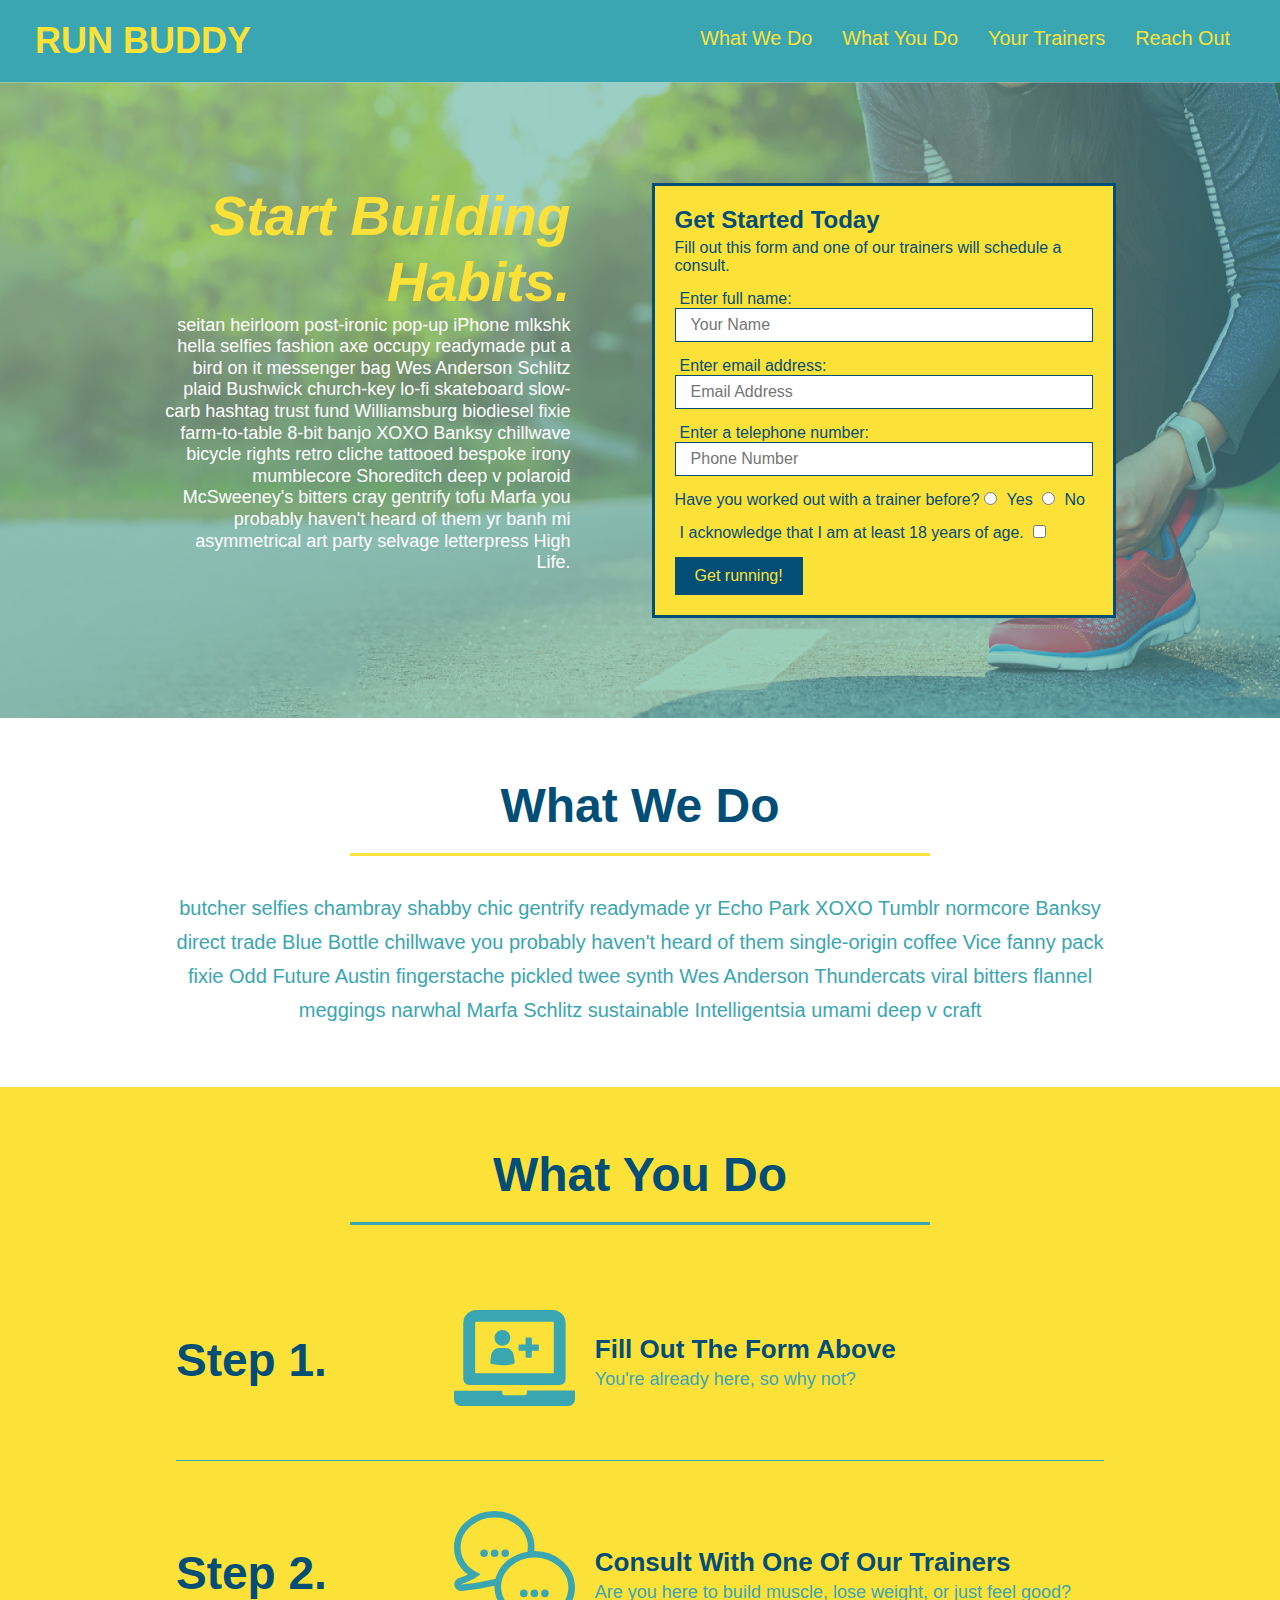
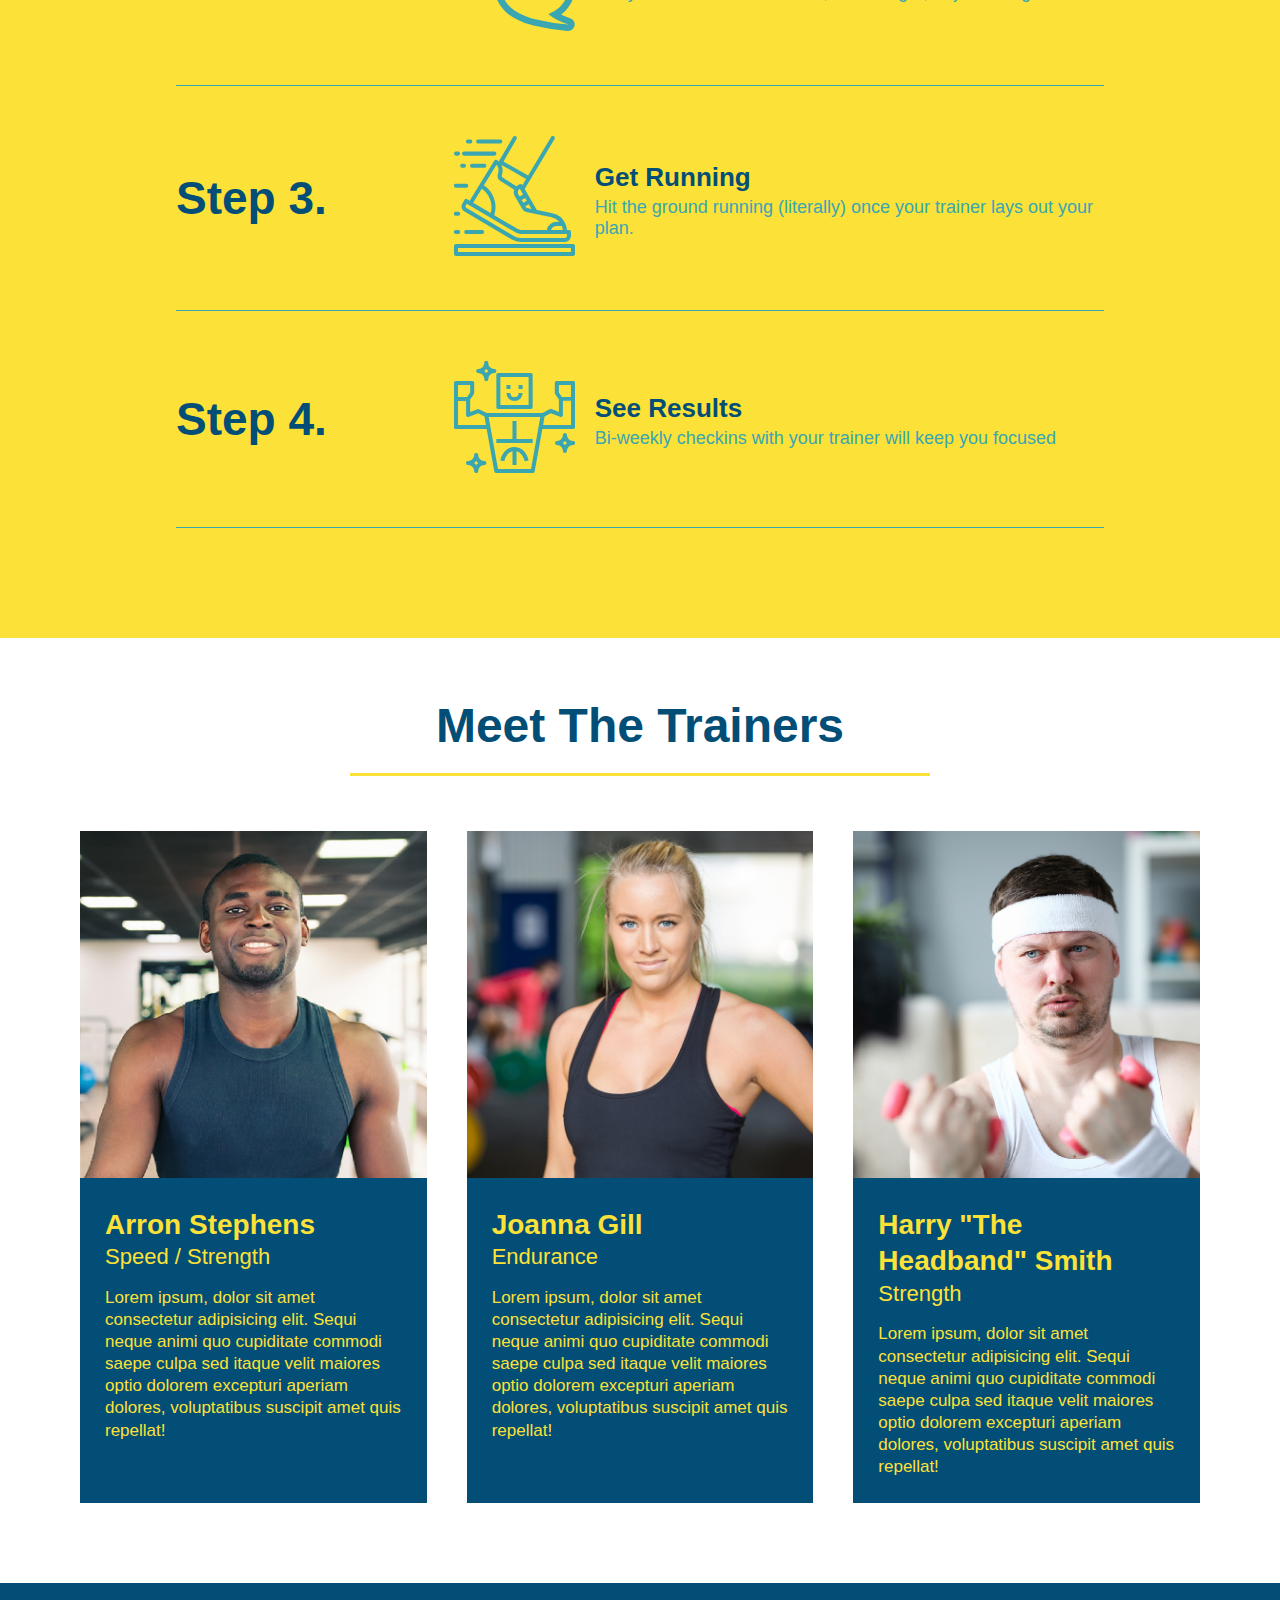
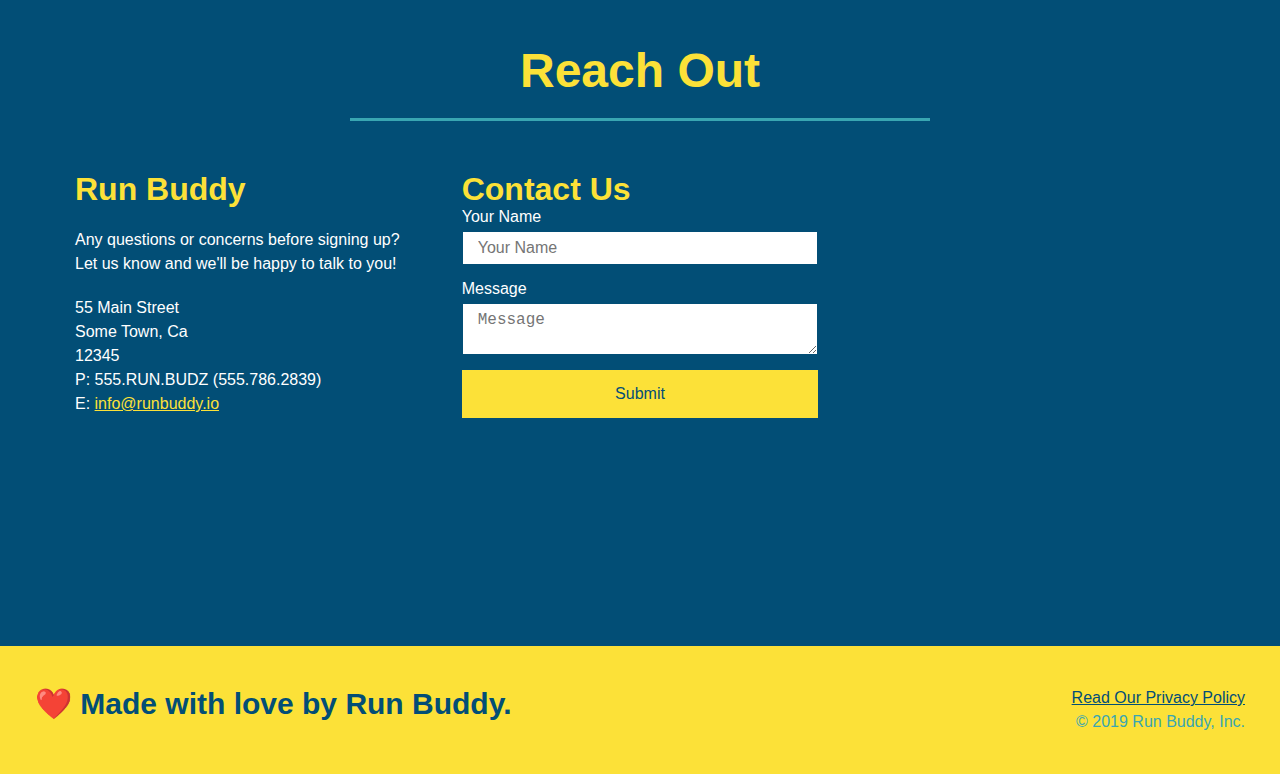
==== commit dcd202aa: "laid media groundwork" ====
--- a/index.html
+++ b/index.html
@@ -4,6 +4,7 @@
     <meta charset="UTF-8" />
     <link rel="stylesheet" href="./assets/css/style.css">
     <title>Run Buddy</title>
+    <meta name="viewport" content="width=device-width, initial-scale=1.0" />
   </head>
   <body>
     <!-- navigation tags - block level element -->
--- a/assets/css/style.css
+++ b/assets/css/style.css
@@ -45,7 +45,7 @@
 }
 
 header nav ul li a {
-  margin: 0 30px;
+  padding: 10px 15px;
   font-weight: lighter;
   font-size: 1.55vw;
 }
@@ -93,6 +93,7 @@
   display: flex;
   justify-content: center;
   flex-wrap: wrap;
+  align-items: flex-start;
 }
 
 .hero-cta {
@@ -101,7 +102,7 @@
   margin: 3.5%;
   color: #fff;
   font-size: 18px;
-  line-height: 1.3;
+  line-height: 1.2;
 }
 
 .hero-cta h2 {
@@ -153,7 +154,7 @@
 
 /* SECTION TITLE STYLES START */
 .section-title {
-  font-size: 55px;
+  font-size: 48px;
   border-bottom: 3px solid;
   color: #024e76;
   padding-bottom: 20px;
@@ -358,4 +359,23 @@
 
 .flex-row {
   display: flex;
-}+}
+
+/* MEDIA QUERY FOR SMALLER DEKTOP SCREENS AND SMALLER */
+
+@media screen and (max-width: 980px) {
+ 
+}
+
+/* MEDIA QUERY FOR TABLETS AND SMALLER */
+
+@media screen and (max-width: 768px) {
+
+}
+
+/* MEDIA QUERY FOR MOBILE PHONES AND SMALLER */
+
+@media screen and (max-width: 575px) {
+
+}
+
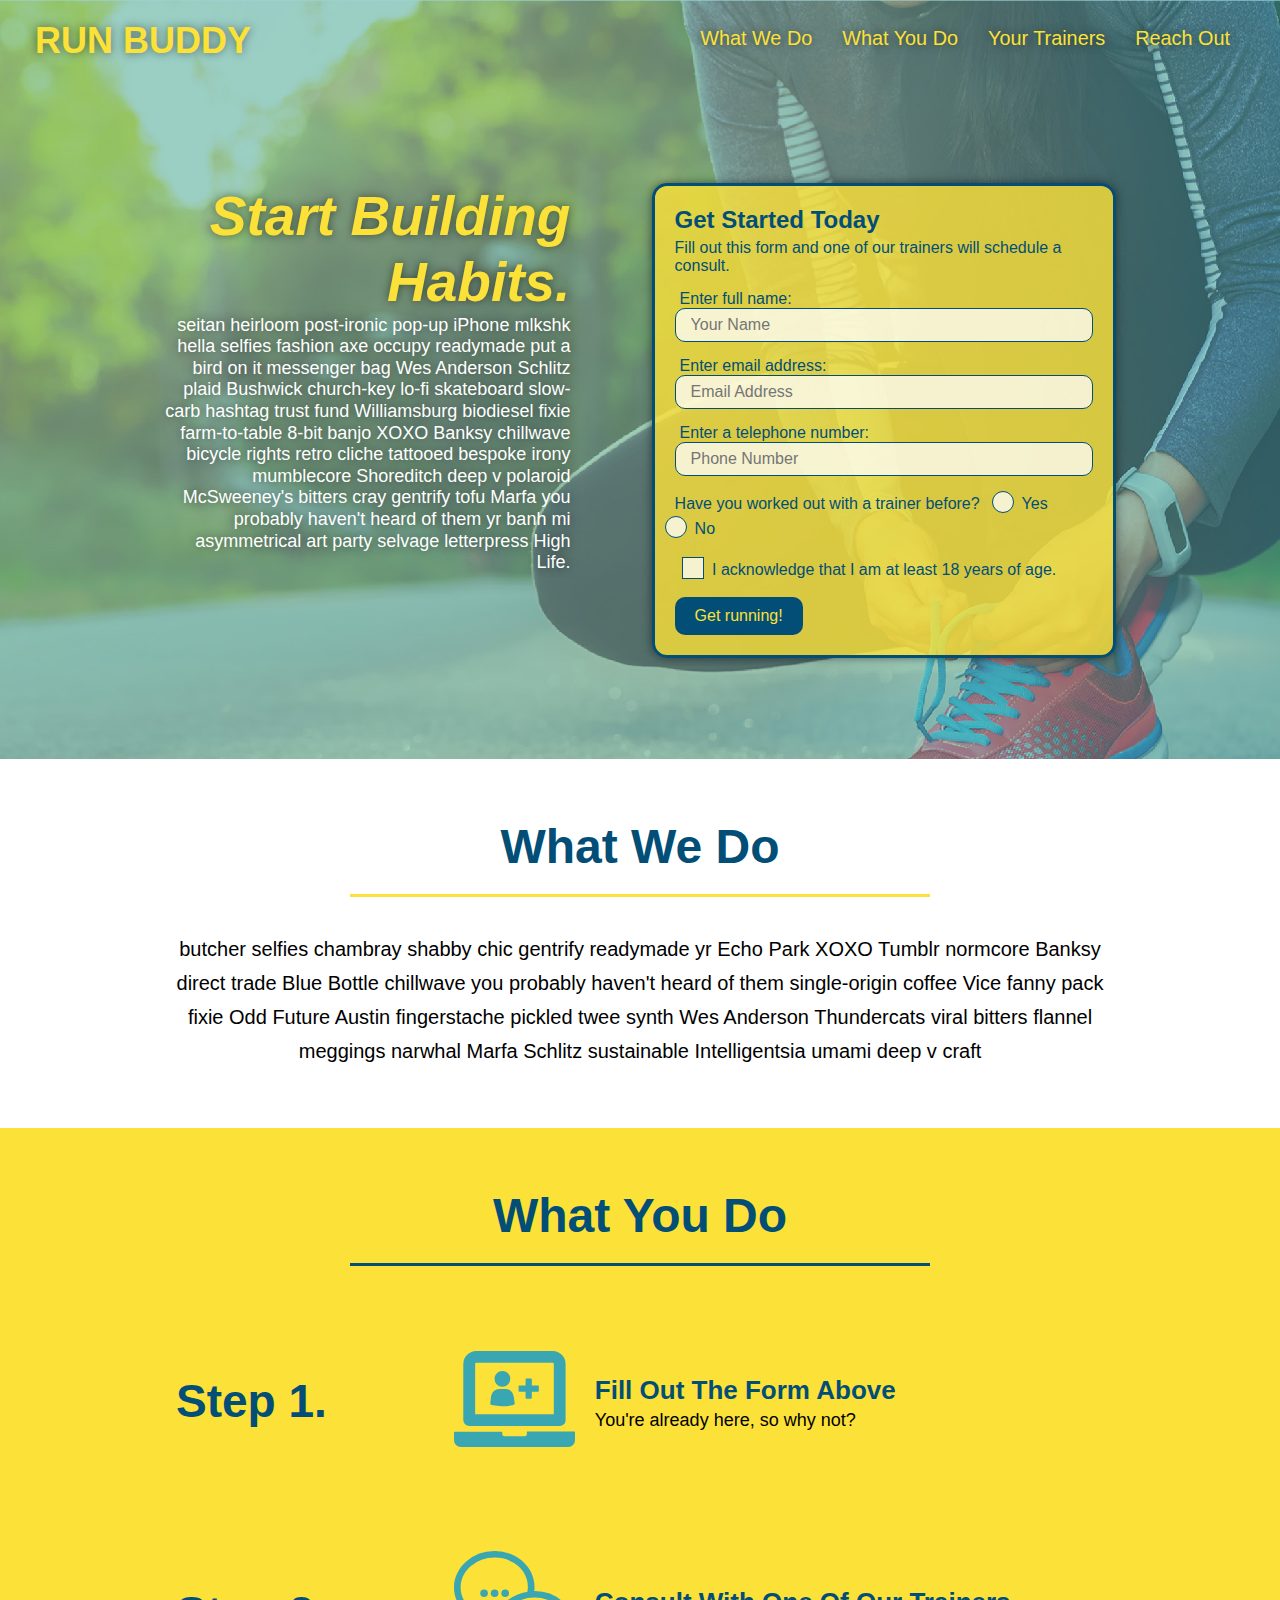
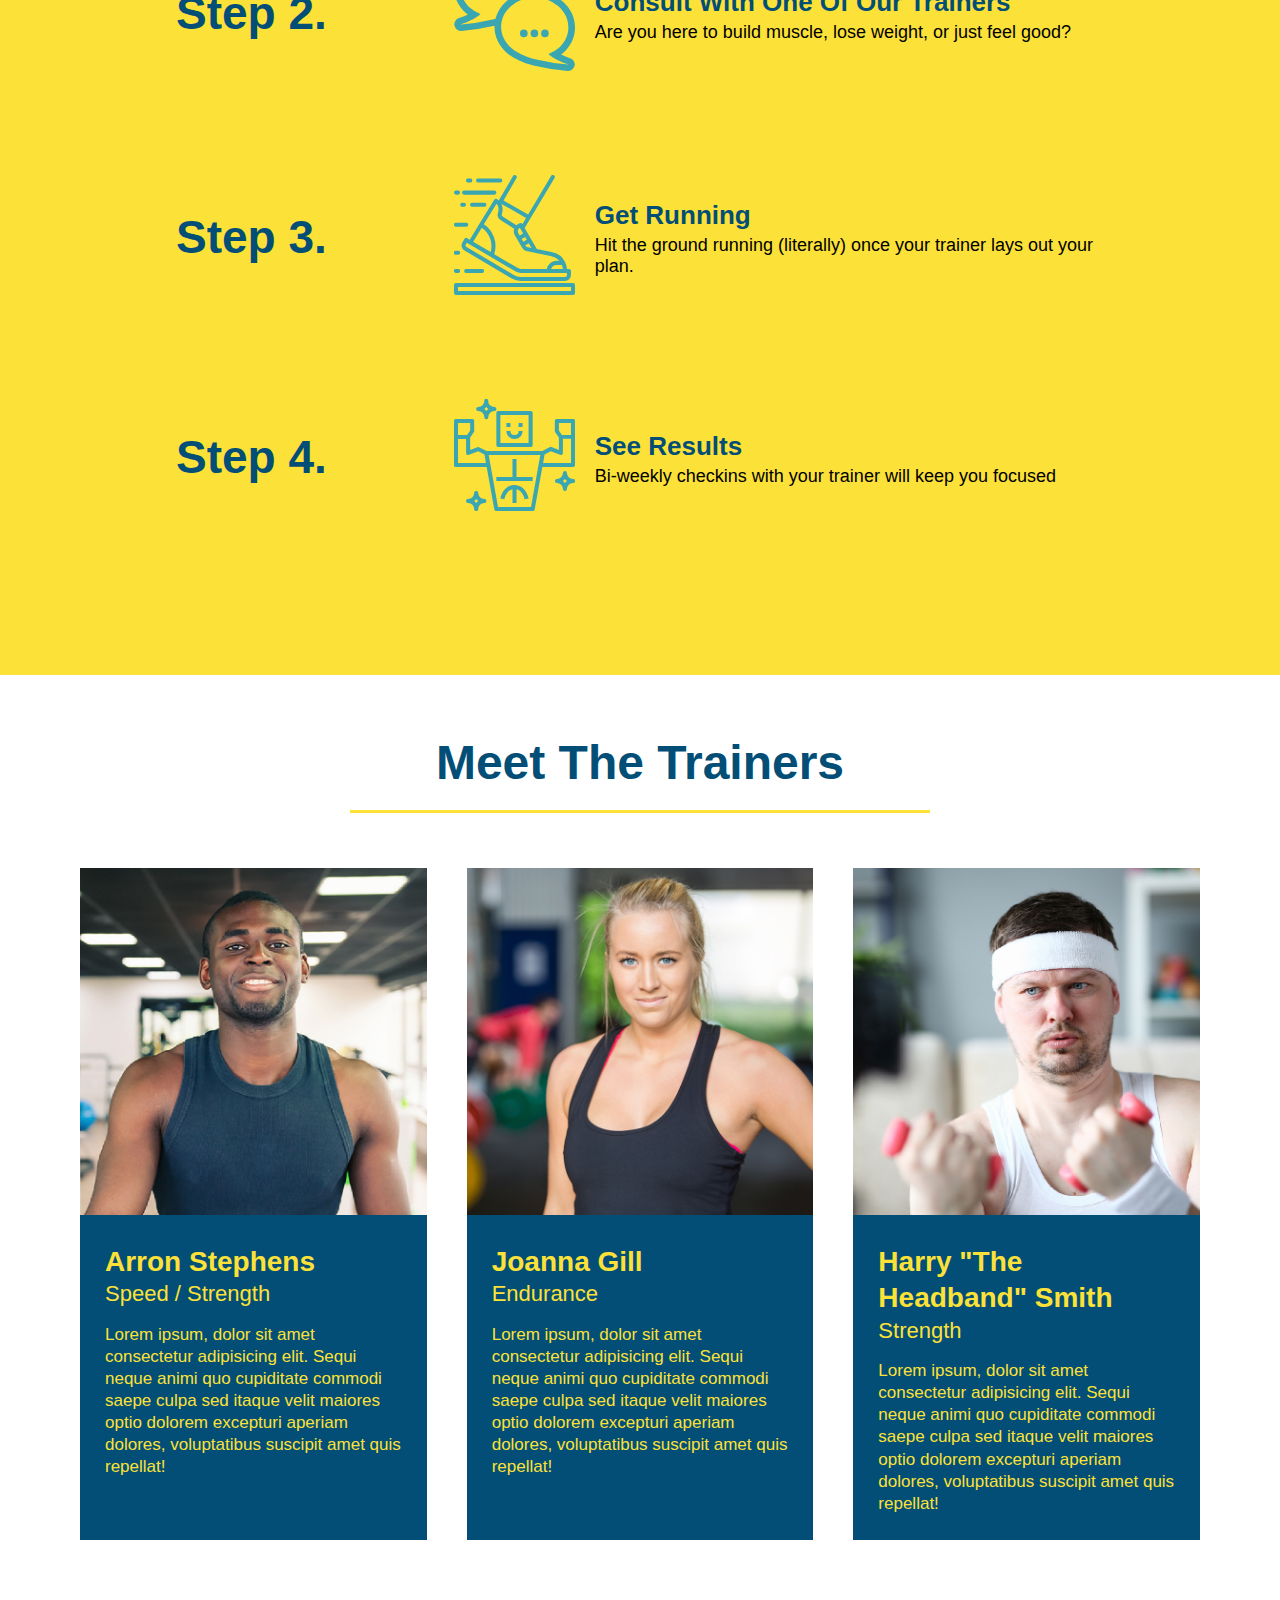
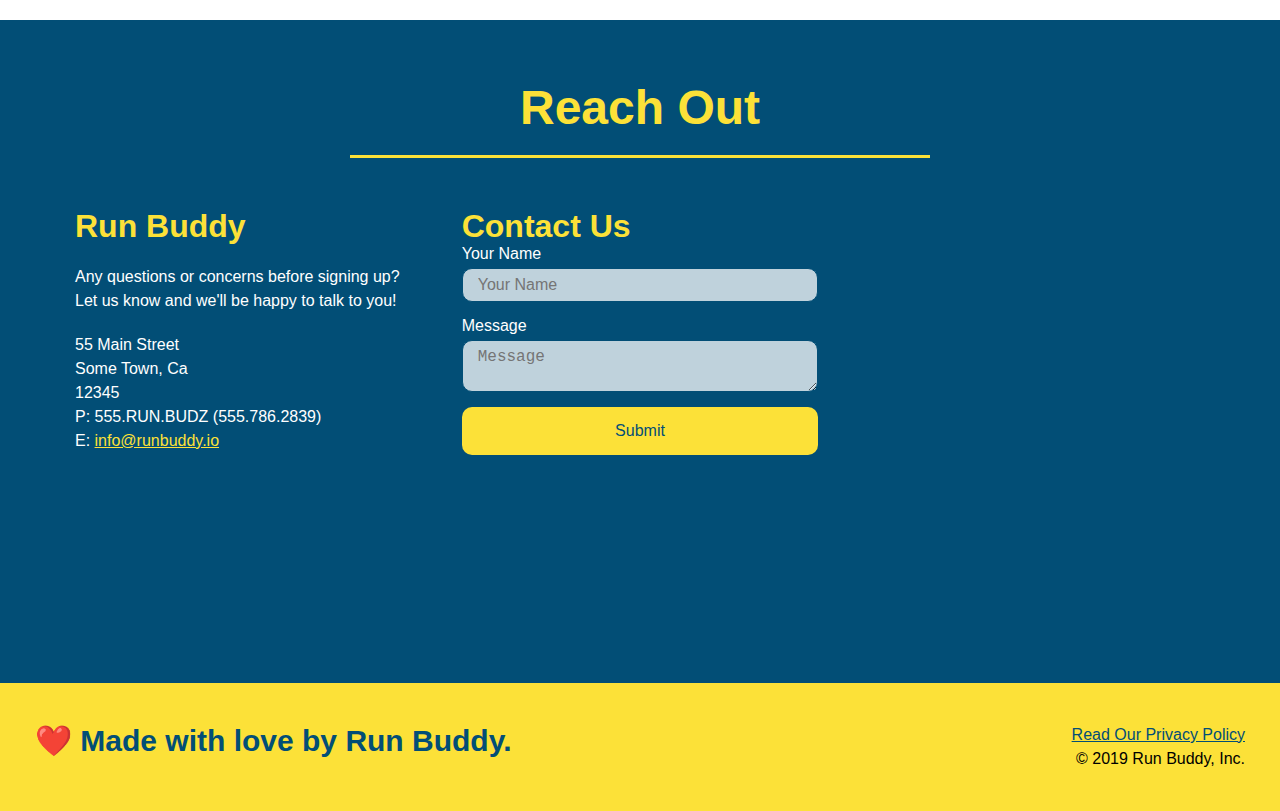
==== commit ea723391: "final css touches complete" ====
--- a/index.html
+++ b/index.html
@@ -57,16 +57,22 @@
           <input type="tel" placeholder="Phone Number" name="phone" id="phone" class="form-input" />
           <p>
             Have you worked out with a trainer before? 
-            <input type="radio" name="trainer-confirm" id="trainer-yes" />
-            <label for="trainer-yes">Yes</label>
-            <input type="radio" name="trainer-confirm" id="trainer-no"/>
-            <label for="trainer-no">No</label>
+            <span class="radio-wrapper">
+              <input type="radio" name="trainer-confirm" id="trainer-yes" />
+              <label for="trainer-yes">Yes</label>
+            </span>
+            <span class="radio-wrapper">
+              <input type="radio" name="trainer-confirm" id="trainer-no"/>
+              <label for="trainer-no">No</label>
+            </span>
           </p>
           <p>
-            <label for="checkbox">
-              I acknowledge that I am at least 18 years of age.
-            </label>
-            <input type="checkbox" name="checkpoint1" id="checkbox" />
+            <span class="checkbox-wrapper">
+              <input type="checkbox" name="checkpoint1" id="checkbox" />
+              <label for="checkbox">
+                I acknowledge that I am at least 18 years of age.
+              </label>
+            </span>
           </p>
           <button type="submit">
             Get running!
--- a/assets/css/style.css
+++ b/assets/css/style.css
@@ -1,3 +1,9 @@
+:root {
+  --primary-color: #fce138;
+  --secondary-color: #024e76;
+  --tertiary-color: var(#39a6b2);
+}
+
 * {
   box-sizing: border-box;
   margin: 0;
@@ -5,7 +11,7 @@
 }
 
 body {
-  color: #39a6b2;
+  color: var(--tertiary-color);
   font-family: Helvetica, Arial, sans-serif;
 }
 
@@ -14,22 +20,31 @@
 
 header {
   padding: 20px 35px;
-  background-color: #39a6b2;
+  background-color: var(--tertiary-color);
   display: flex;
   justify-content: space-between;
   flex-wrap: wrap;
+  position: -webkit-sticky;
+  position: sticky;
+  top: 0;
+  background-image: url("../images/hero-bg.jpg");
+  background-size: cover;
+  background-attachment: fixed;
+  background-position: 80%;
+  z-index: 9999;
 }
 
 header h1 {
   font-weight: bold;
   margin: 0;
   font-size: 36px;
-  color: #fce138;
+  color: var(--primary-color);
+  text-shadow: 0 0 10px rgba(0, 0, 0, 0.5);
 }
 
 header a {
   text-decoration: none;
-  color: #fce138;
+  color: var(--primary-color);
 }
 
 header nav {
@@ -48,6 +63,14 @@
   padding: 10px 15px;
   font-weight: lighter;
   font-size: 1.55vw;
+  text-shadow: 0 0 10px rgba(0, 0, 0, 0.5);
+}
+
+header nav ul li a:hover {
+  background: var(--primary-color);
+  color: var(--secondary-color);
+  border-radius: 15px;
+  text-shadow: none;
 }
 
 /* HEADER / NAVBAR STYLES END */
@@ -56,7 +79,7 @@
 
 /* FOOTER STYLES START */
 footer {
-  background: #fce138;
+  background: var(--primary-color);
   padding: 40px 35px;
   display: flex;
   justify-content: space-between;
@@ -65,7 +88,7 @@
 }
 
 footer h2 {
-  color: #024e76;
+  color: var(--secondary-color);
   font-size: 30px;
   margin: 0;
 }
@@ -76,7 +99,7 @@
 }
 
 footer a {
-  color: #024e76;
+  color: var(--secondary-color);
 }
 /* END FOOTER STYLES */
 
@@ -89,7 +112,8 @@
 .hero {
   background-image: url('../images/hero-bg.jpg');
   background-size: cover;
-  background-position: center;
+  background-attachment: fixed;
+  background-position: 80%;
   display: flex;
   justify-content: center;
   flex-wrap: wrap;
@@ -103,21 +127,24 @@
   color: #fff;
   font-size: 18px;
   line-height: 1.2;
+  text-shadow: 0 0 10px rgba(0, 0, 0, 0.5);
 }
 
 .hero-cta h2 {
   font-style: italic;
   font-size: 55px;
-  color: #fce138;
+  color: var(--primary-color);
 }
 
 .hero-form {
-  border: 3px solid #024e76;
-  background-color: #fce138;
+  border: 3px solid var(--secondary-color);
+  border-radius: 15px;
+  background-color: rgba(252, 225, 56, 0.8);
   padding: 20px;
-  color: #024e76;
+  color: var(--secondary-color);
   width: 40%;
   margin: 3.5%;
+  box-shadow: 0 0 10px rgba(0, 0, 0, 0.5);
 }
 
 .hero-form h3 {
@@ -129,13 +156,20 @@
 }
 
 .form-input {
-  border: 1px solid #024e76;
+  border: 1px solid var(--secondary-color);
+  border-radius: 10px;
   display: block;
   padding: 7px 15px;
   font-size: 16px;
-  color: #024e76;
-  width: 100%;
-  margin-bottom: 15px; 
+  color: var(--secondary-color);
+  width: 100%;
+  margin-bottom: 15px;
+  background-color: rgba(255,255,255, 0.75); 
+}
+
+.form-input:focus {
+background-color: rgba(255,255,255, 1);
+outline: none;
 }
 
 .hero-form label {
@@ -143,12 +177,79 @@
 }
 
 .hero-form button {
-  color: #fce138;
-  background-color: #024e76;
+  color: var(--primary-color);
+  background-color: var(--secondary-color);
   border: none;
+  border-radius: 10px;
   padding: 10px 20px;
   font-size: 16px;
 } 
+
+.hero-form button:hover {
+  background-color: var(--tertiary-color);
+}
+
+/* Hide original checkboxes and create false checkboxes */
+.checkbox-wrapper input, .radio-wrapper input {
+  opacity: 0;
+}
+
+.checkbox-wrapper label, .radio-wrapper label {
+  position: relative;
+  left: 10px;
+  margin: 10px;
+  line-height: 1.6;
+}
+
+.checkbox-wrapper label::before, .radio-wrapper label::before {
+  content: "";
+  height: 20px;
+  width: 20px;
+  background:rgba(255,255,255, 0.75);
+  border: 1px solid var(--secondary-color);
+  position: absolute;
+  top: -4px;
+  left: -30px;
+}
+
+.radio-wrapper label::before {
+  border-radius: 50%;
+}
+
+.radio-wrapper label::after {
+  content: "";
+  height: 20px;
+  width: 20px;
+  border-radius: 50%;
+  background:var(--secondary-color);
+  position: absolute;
+  top: -3px;
+  left: -29px;
+  background-image: radial-gradient(circle, var(--tertiary-color), var(--secondary-color));
+}
+
+.checkbox-wrapper label::after {
+  content: "";
+  height: 6px;
+  width: 14px;
+  border-left: 2px solid var(--secondary-color);
+  border-bottom: 2px solid var(--secondary-color);
+  position: absolute;
+  left: -26px;
+  top: 1px;
+  transform: rotate(-58deg);
+}
+
+.checkbox-wrapper input + label::after,
+.radio-wrapper input + label::after {
+  content: none;
+}
+
+.checkbox-wrapper input:checked + label::after,
+.radio-wrapper input:checked + label::after {
+  content: "";
+}
+
 /* HERO STYLES END */
 
 
@@ -156,7 +257,7 @@
 .section-title {
   font-size: 48px;
   border-bottom: 3px solid;
-  color: #024e76;
+  color: var(--secondary-color);
   padding-bottom: 20px;
   text-align: center;
   margin: 0 auto 35px auto;
@@ -164,11 +265,11 @@
 }
 
 .primary-border {
-  border-color: #fce138;
+  border-color: var(--primary-color);
 }
 
 .secondary-border {
-  border-color: #39a6b2;
+  border-color: var(--tertiary-color);
 }
 /* SECTION TITLE STYLES END */
 
@@ -176,7 +277,7 @@
 
 .intro p {
   line-height: 1.7;
-  color: #39a6b2;
+  color: var(--tertiary-color);
   width: 80%;
   margin: 0 auto;
   font-size: 20px;
@@ -187,22 +288,22 @@
 
 /* WHAT YOU DO STYLES START */
 .steps { 
-  background: #fce138;
+  background: var(--primary-color);
 }
 
 .step {
   margin: 50px auto;
   padding-bottom: 50px;
   width: 80%;
-  border-bottom: 1px solid #39a6b2;
   display: flex;
   flex-wrap: wrap;
   align-items: center;
   justify-content: space-between;
+  border-bottom: 1px solid var(--tertiary-color);
 }
 
 .step h3 {
-  color: #024e76;
+  color: var(--secondary-color);
   font-size: 46px;
   flex: 1 30%;
 }
@@ -228,14 +329,18 @@
 }
 
 .step-text p {
-  color: #39a6b2;
+  color: var(--tertiary-color);
   font-size: 18px;
 }
 
 .step-text h4 {
   font-size: 26px;
   line-height: 1.5;
-  color: #024e76;
+  color: var(--secondary-color);
+}
+
+.step:last-child {
+  border-bottom: none;
 }
 
 /* WHAT YOU DO STYLES END */
@@ -252,8 +357,8 @@
 .trainer {
   margin: 20px;
   flex: 1;
-  background: #024e76;
-  color: #fce138;
+  background: var(--secondary-color);
+  color: var(--primary-color);
 }
 
 .trainer img {
@@ -282,11 +387,11 @@
 
 /* REACH OUT STYLES START */
 .contact {
-  background: #024e76;
+  background: var(--secondary-color);
 }
 
 .contact h2 {
-  color: #fce138;
+  color: var(--primary-color);
 }
 
 .contact-info {
@@ -309,7 +414,7 @@
 }
 
 .contact-info h3 {
-  color: #fce138;
+  color: var(--primary-color);
   font-size: 32px;
 }
 
@@ -321,28 +426,41 @@
 }
 
 .contact-form input, .contact-form textarea {
-  border: 1px solid #024e76;
+  border: 1px solid var(--secondary-color);
+  border-radius: 10px;
   display: block;
   padding: 7px 15px;
   font-size: 16px;
-  color: #024e76;
+  color: var(--secondary-color);
   width: 100%;
   margin-bottom: 15px;
   margin-top: 5px;
+  background-color: rgba(255, 255, 255, 0.75);
+}
+
+.contact-form input:focus, .contact-form textarea:focus {
+  background-color: rgba(255,255,255, 1);
+  outline: none;
 }
 
 .contact-form button {
   width: 100%;
   border: none;
-  background: #fce138;
-  color: #024e76;
+  border-radius: 10px;
+  background: var(--primary-color);
+  color: var(--secondary-color);
   text-align: center;
   padding: 15px 0;
   font-size: 16px;
 }
 
+.contact-form button:hover {
+  color: var(--primary-color);
+  background: var(--tertiary-color);
+}
+
 .contact-info a {
-  color: #fce138;
+  color: var(--primary-color);
 }
 
 
@@ -364,18 +482,115 @@
 /* MEDIA QUERY FOR SMALLER DEKTOP SCREENS AND SMALLER */
 
 @media screen and (max-width: 980px) {
- 
+ header {
+   padding-bottom: 0;
+   justify-content: center;
+   position: relative;
+ }
+
+ header h1 {
+   width: 100%;
+   text-align: center;
+ }
+
+ header nav ul {
+   margin-top: 20px;
+   width: 100%;
+   justify-content: center;
+ }
+
+ header nav ul li a {
+   font-size: 20px;
+ }
+
+ footer h2, footer div {
+   text-align: center;
+   width: 100%
+ }
+
+.hero-cta, .hero-form {
+  width: 100%;
+}
+
+.hero-cta {
+  text-align: center;
+}
+
+.section-title {
+  width: 80%;
+}
+
+.trainer {
+  flex: 0 70%;
+}
+
+.contact-info iframe {
+  flex: 1 100%;
+}
+
 }
 
 /* MEDIA QUERY FOR TABLETS AND SMALLER */
 
 @media screen and (max-width: 768px) {
+section {
+  padding: 30px 15px;
+}
+
+.step h3 {
+  flex: 1 100%;
+  text-align: center;
+}
+
+.step-info {
+  flex: 2 100%;
+  text-align: center;
+  justify-content: center;
+}
+
+.step-img {
+  flex: 0 32%;
+  margin-right: 0;
+  margin-top: 15px;
+  margin-bottom: 15 px;
+}
+
+.step-text {
+  flex: 100%;
+}
 
 }
 
 /* MEDIA QUERY FOR MOBILE PHONES AND SMALLER */
 
 @media screen and (max-width: 575px) {
-
-}
-
+  .hero-form button {
+    width: 100%;
+  }
+
+  .section-title {
+    width: 95%;
+  }
+
+  .intro p {
+    width: 100%;
+  }
+
+  .trainer {
+    flex: 0 100%;
+  }
+
+  .contact-info {
+    text-align: center;
+  }
+
+  .contact-info > * {
+    flex: 0 100%;
+  }
+
+  .contact-form {
+    order: 3;
+  }
+
+}
+
